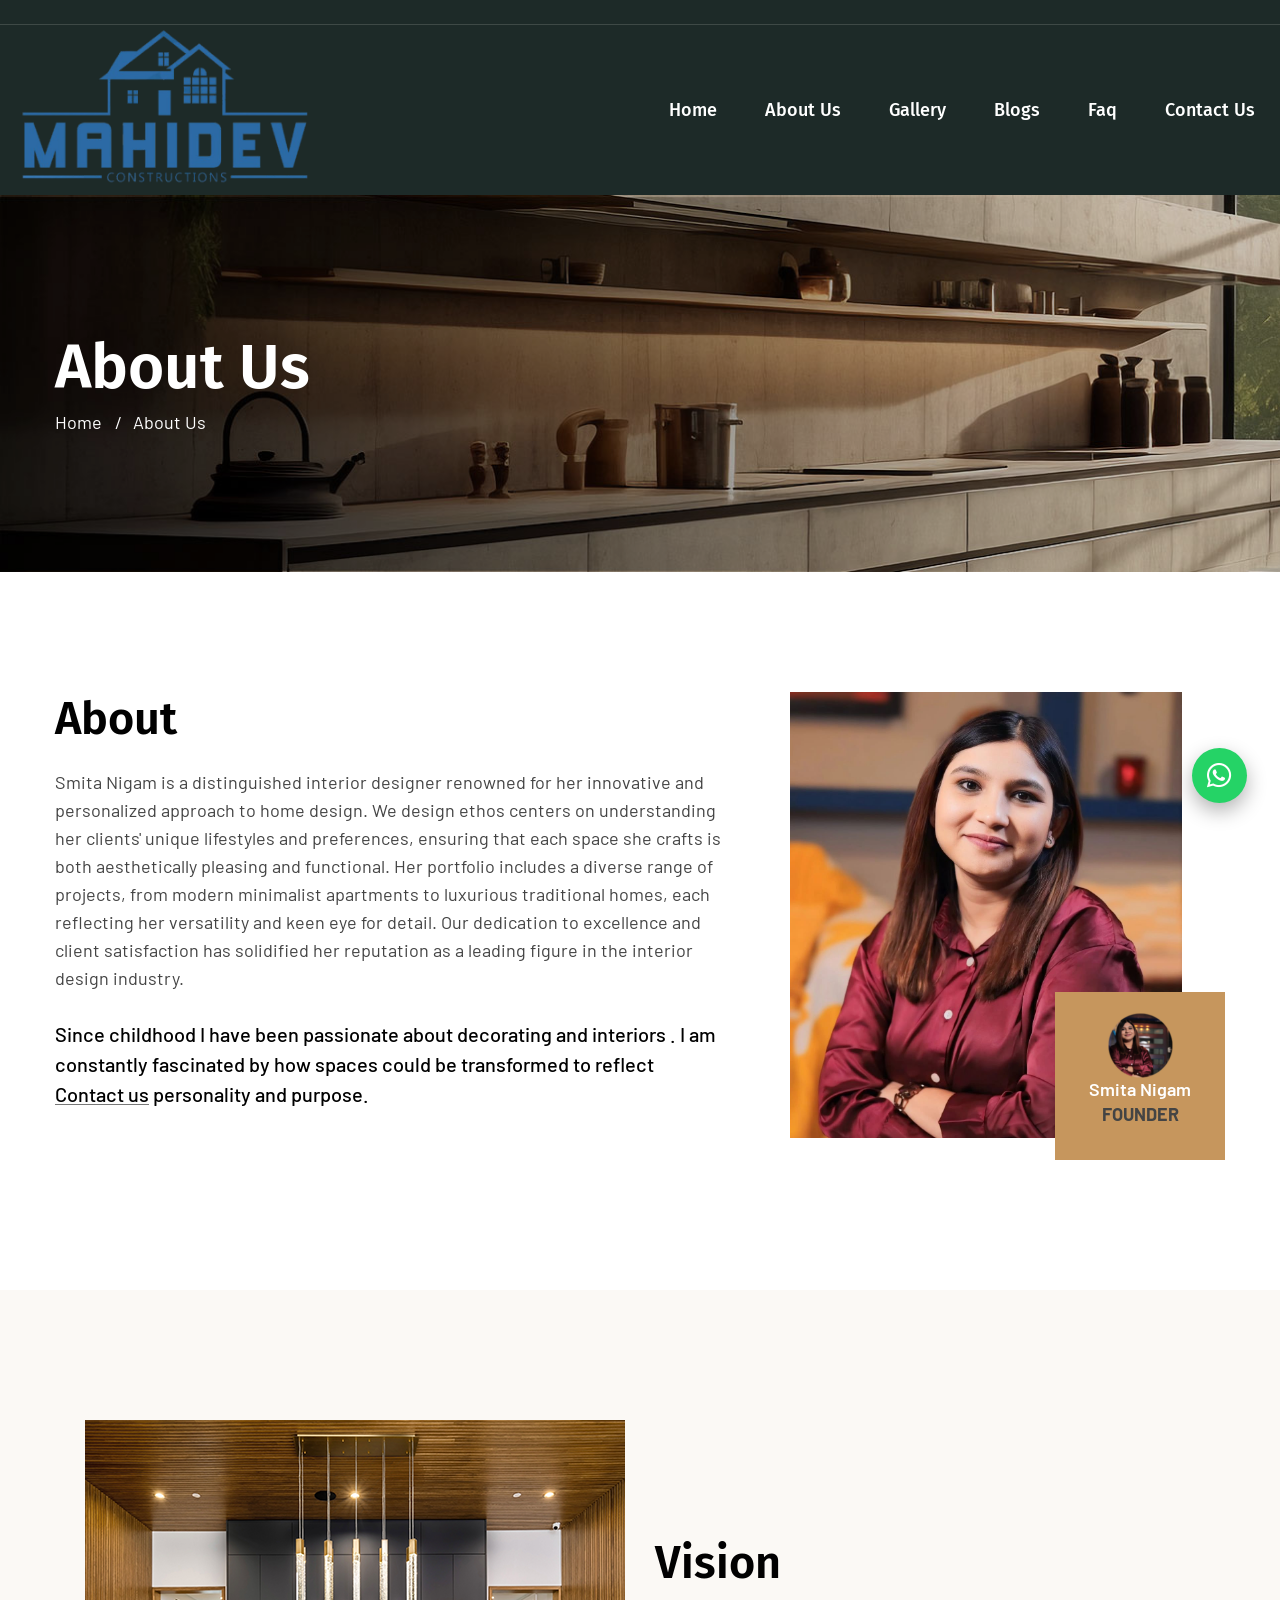
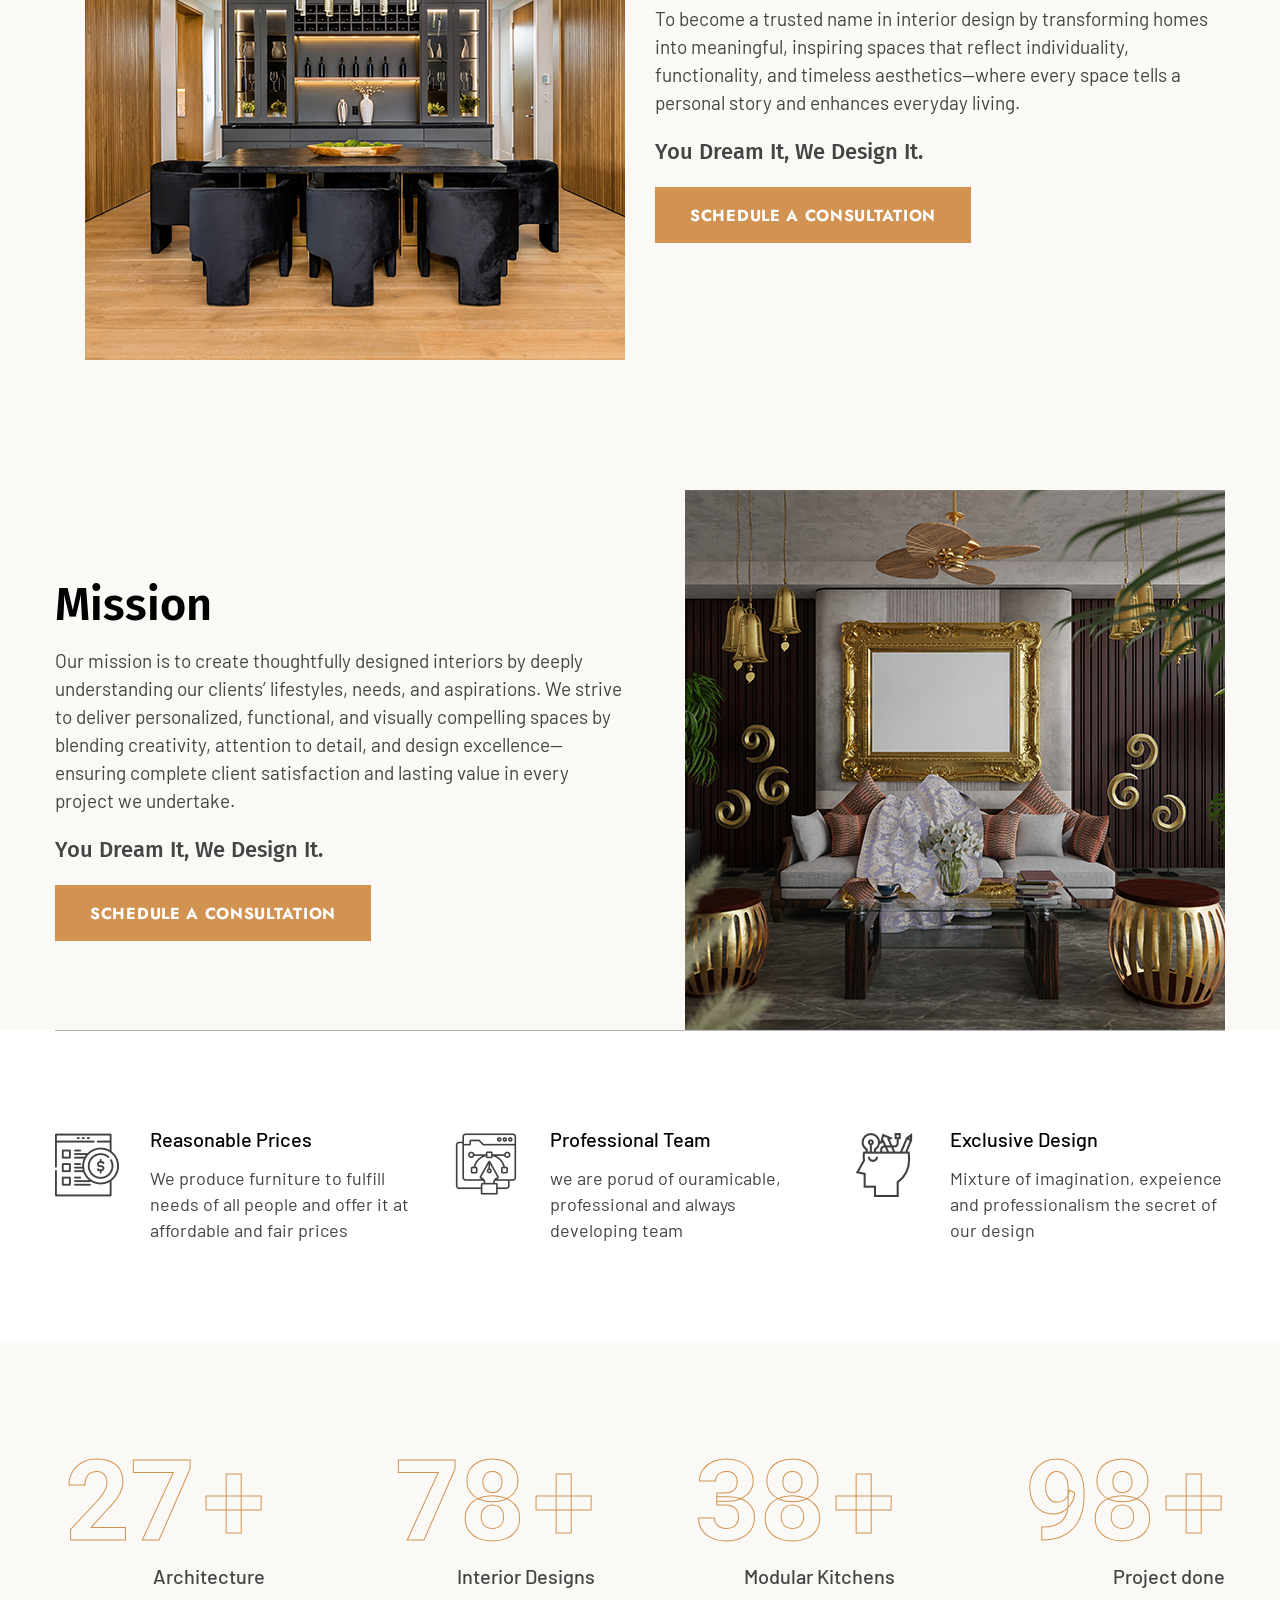
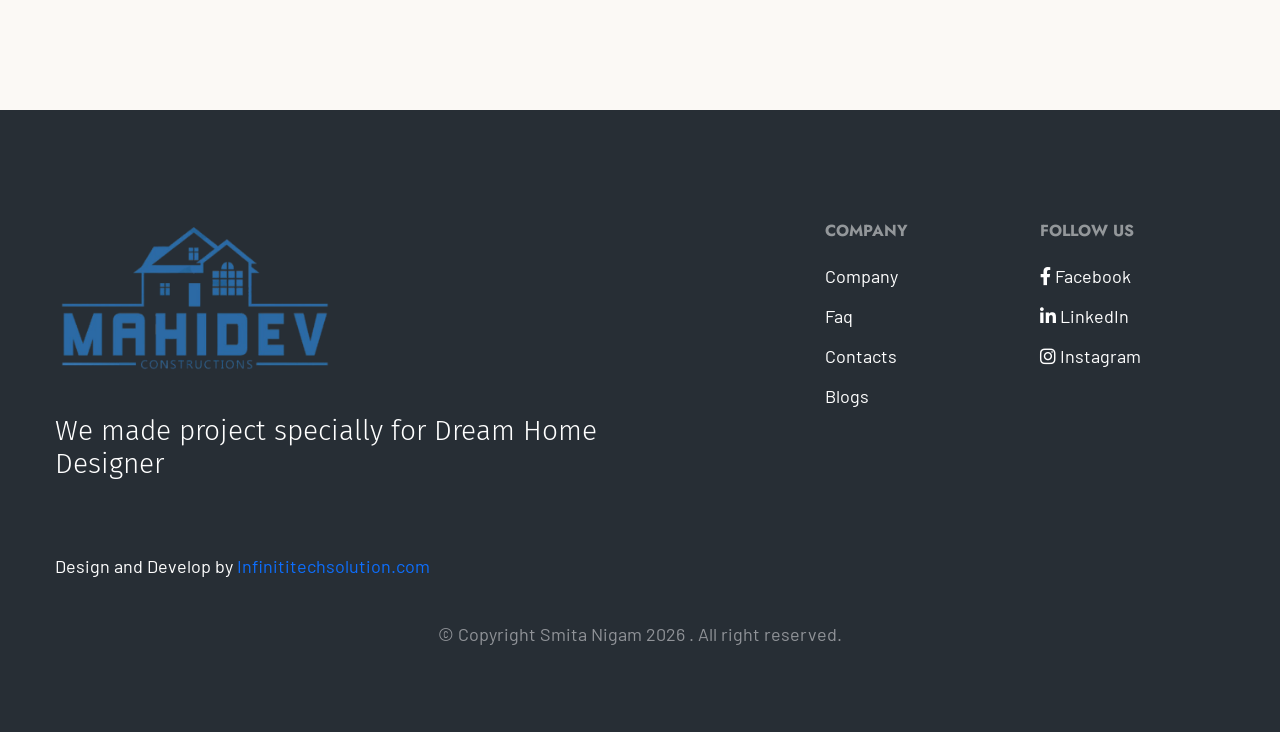
==== about.html @ 516a1d96 "Initial commit" ====
<!DOCTYPE html>
<html lang="en">

<head>
<meta charset="utf-8">
<meta http-equiv="X-UA-Compatible" content="IE=edge">
<meta name="viewport" content="width=device-width, initial-scale=1.0, maximum-scale=1.0, user-scalable=0">

<title>About Smita</title>

<!-- Fav Icon -->
<link rel="icon" href="assets/images/Smita FavIcon.png" type="image/x-icon">

<!-- Google Fonts -->
<link href="https://fonts.googleapis.com/css2?family=Jost:ital,wght@0,100;0,200;0,300;0,400;0,500;0,600;0,700;0,800;0,900;1,100;1,200;1,300;1,400;1,500;1,600;1,700;1,800;1,900&amp;display=swap" rel="stylesheet">
<link href="https://fonts.googleapis.com/css2?family=Fira+Sans:ital,wght@0,100;0,200;0,300;0,400;0,500;0,600;0,700;0,800;0,900;1,100;1,200;1,300;1,400;1,500;1,600;1,700;1,800;1,900&amp;display=swap" rel="stylesheet">
<link href="https://fonts.googleapis.com/css2?family=Barlow:ital,wght@0,100;0,200;0,300;0,400;0,500;0,600;0,700;0,800;0,900;1,100;1,200;1,300;1,400;1,500;1,600;1,700;1,800;1,900&amp;display=swap" rel="stylesheet">
<link href="https://fonts.googleapis.com/css2?family=Roboto:ital,wght@0,100;0,300;0,400;0,500;0,700;0,900;1,100;1,300;1,400;1,500;1,700;1,900&amp;display=swap" rel="stylesheet">
<link href="https://fonts.googleapis.com/css2?family=Cormorant+Garamond:ital,wght@0,300;0,400;0,500;0,600;0,700;1,300;1,400;1,500;1,600;1,700&amp;display=swap" rel="stylesheet">

<!-- Stylesheets -->
<link href="assets/css/font-awesome-all.css" rel="stylesheet">
<link href="assets/css/flaticon.css" rel="stylesheet">
<link href="assets/css/owl.css" rel="stylesheet">
<link href="assets/css/bootstrap.css" rel="stylesheet">
<link href="assets/css/jquery.fancybox.min.css" rel="stylesheet">
<link href="assets/css/animate.css" rel="stylesheet">
<link href="assets/css/nice-select.css" rel="stylesheet">
<link href="assets/css/odometer.css" rel="stylesheet">
<link href="assets/css/elpath.css" rel="stylesheet">
<link href="assets/css/color.css" id="jssDefault" rel="stylesheet">
<link href="assets/css/style.css" rel="stylesheet">
<link href="assets/css/responsive.css" rel="stylesheet">

</head>


<!-- page wrapper -->
<body>

    <div class="boxed_wrapper">



        <!--Search Popup-->
        <div id="search-popup" class="search-popup">
            <div class="popup-inner">
                <div class="upper-box">
                    <figure class="logo-box"><a href="index.html"><img src="assets/images/smita-logo.png" alt=""></a></figure>
                    <div class="close-search"><span class="fas fa-times"></span></div>
                </div>
                <div class="overlay-layer"></div>
                <div class="auto-container">
                    <div class="search-form">
                        <form method="post" action="https://azim.hostlin.com/Kitchnox/index.html">
                            <div class="form-group">
                                <fieldset>
                                    <input type="search" class="form-control" name="search-input" value="" placeholder="Type your keyword and hit" required >
                                    <button type="submit"><img src="assets/images/icons/smita-logo.png" alt=""></button>
                                </fieldset>
                            </div>
                        </form>
                    </div>
                </div>
            </div>
        </div>


  <!-- sidebar cart item -->
        <div class="xs-sidebar-group info-group info-sidebar">
            <div class="xs-overlay xs-bg-black"></div>
            <div class="xs-sidebar-widget">
                <div class="sidebar-widget-container">
                    <div class="widget-heading">
                        <a href="#" class="close-side-widget">X</a>
                    </div>
                    <div class="sidebar-textwidget">
                        <div class="sidebar-info-contents">
                            <div class="content-inner">
                                <div class="logo">
                                    <a href="index.html"><img src="assets/images/vinyasa-logo-new.png" alt="" /></a>
                                </div>
                                <div class="text">
                                    <h3>We Are an Interior Design Studio</h3>
                                    <p>Our experienced team delivers creative interior solutions for both residential and commercial spaces. With years of expertise in the industry, we craft environments that combine functionality, elegance, and timeless design.</p>
                                </div>
                                <div class="info-box">
                                    <h3>Conatct Us</h3>
                                    <ul class="info clearfix">
                                        <li><div class="icon"><img src="assets/images/icons/icon-5.png" alt=""></div>C-12/5 Sector 85 Noida</li>
                                        <li><div class="icon"><img src="assets/images/icons/icon-6.png" alt=""></div><a href="mailto:Vinyasa.studio3@gmail.com">Vinyasa.studio3@gmail.com</a></li>
                                        <li><div class="icon"><img src="assets/images/icons/icon-7.png" alt=""></div><a href="tel:7982278623">(+91) 7982278623</a></li>
                                        <li><div class="icon"><img src="assets/images/icons/icon-8.png" alt=""></div>Working Hrs : 9.30am to 6.30pm</li>
                                    </ul>
                                </div>
                                <div class="subscribe-inner">
                                    <h3>Newsletter Subscription</h3>
                                    <form action="https://azim.hostlin.com/Kitchnox/contact.html" method="post">
                                        <div class="form-group">
                                            <input type="email" name="email" placeholder="Enter Email Address" required="">
                                            <button type="submit" class="theme-btn"><span>subscribe now</span></button>
                                        </div>
                                    </form>
                                </div>
                            </div>
                        </div>
                    </div>
                </div>
            </div>
        </div>
        <!-- END sidebar widget item -->


        <!-- main header -->
       <header class="main-header">
            <div class="header-top">
                <div class="inner-container">
                    <div class="top-inner">
                    </div>
                </div>
            </div>
            <!-- header-lower -->
            <div class="header-lower">
                <div class="inner-container">
                    <div class="outer-box">
                        <figure class="logo-box"><a href="index.html"><img src="assets/images/smita-logo.png" alt=""></a></figure>
                        <div class="menu-area">
                            <!--Mobile Navigation Toggler-->
                            <div class="mobile-nav-toggler">
                                <i class="icon-bar"></i>
                                <i class="icon-bar"></i>
                                <i class="icon-bar"></i>
                            </div>
                            <nav class="main-menu navbar-expand-md navbar-light clearfix">
                                <div class="collapse navbar-collapse show clearfix" id="navbarSupportedContent">
                                    <ul class="navigation clearfix">
                                        <li class="current dropdown"><a href="index.html">Home</a>
                                        </li>  
                                          <li><a href="about.html">About Us</a></li>
                                          <li><a href="gallery.html">Gallery</a></li>
                        
                                        <li class="dropdown"><a href="blog.html">Blogs</a>
                                           
                                        </li>
                                         <li class="dropdown"><a href="faq.html">Faq</a>
                                         
                                        </li>  
                                    
                                        <li><a href="contact.html">Contact Us</a></li> 
                                    </ul>
                                </div>
                            </nav>
                        </div>
                    </div>
                </div>
            </div>

            <!--sticky Header-->
            <div class="sticky-header">
                <div class="inner-container">
                    <div class="outer-box">
                        <figure class="logo-box"><a href="index.html"><img src="assets/images/smita-logo.png" alt=""></a></figure>
                        <div class="menu-area">
                            <nav class="main-menu clearfix">
                            </nav>
                      </div>
                    </div>
                </div>
            </div>
        </header>
        <!-- main-header end -->


    <!-- Mobile Menu  -->
        <div class="mobile-menu">
            <div class="menu-backdrop"></div>
            <div class="close-btn"><i class="fas fa-times"></i></div>
            
            <nav class="menu-box">
                <div class="nav-logo"><a href="index.html"><img src="assets/images/smita-logo.png" alt="" title=""></a></div>
                <div class="menu-outer"><!--Here Menu Will Come Automatically Via Javascript / Same Menu as in Header--></div>
                <div class="contact-info">
                    <h4>Contact Info</h4>
                    <ul>
                        <li>C-12/5 Sector 85 Noida</li>
                        <li><a href="tel:+7982278623">(+91) 7982278623</a></li>
                        <li><a href="Vinyasa.studio3@gmail.com">Vinyasa.studio3@gmail.com</a></li>
                    </ul>
                </div>
                <div class="social-links">
                  
              </div>
            </nav>
        </div>
        <!-- End Mobile Menu -->



        <!-- page-title -->
        <section class="page-title p_relative">
            <div class="bg-layer" style="background-image: url(assets/images/background/page-title.jpg);"></div>
            <div class="auto-container">
                <div class="content-box">
                    <h1>About Us</h1>
                    <ul class="bread-crumb clearfix">
                        <li><a href="index.html">Home</a></li>
                        <li>About Us</li>
                    </ul>
                </div>
            </div>
        </section>
        <!-- page-title end -->


        <!-- about-style-six -->
        <section class="about-style-six pt_120 pb_130">
            <div class="auto-container">
                <div class="row clearfix">
                    <div class="col-lg-7 col-md-12 col-sm-12 content-column">
                        <div class="content_block_three">
                            <div class="content-box">
                                <div class="sec-title mb_40">
                                   
                                    <h2>About</h2>
                                    <p>Smita Nigam is a distinguished interior designer renowned for her innovative and personalized approach to home design. 
                          We design ethos centers on understanding her clients' unique lifestyles and preferences, ensuring that each space she crafts is both aesthetically   pleasing and functional. Her portfolio includes a diverse range of projects, from modern minimalist apartments to luxurious traditional homes, each reflecting her versatility and keen eye for detail. Our dedication to excellence and client satisfaction has solidified her reputation as a leading figure in the interior design industry.</p>
                                    <h4>Since childhood I have been passionate about decorating and interiors . I am constantly fascinated by how spaces could be transformed to reflect <a href="contact.html">Contact us</a> personality and purpose.</h4>
                                </div>
                              <!--   <div class="inner-box">
                                    <div class="row clearfix">
                                        <div class="col-lg-6 col-md-6 col-sm-12 single-column">
                                            <div class="single-item">
                                                <div class="icon-box"><img src="assets/images/icons/icon-54.png" alt=""></div>
                                                <h3>Complete Interior  <br />Solutions</h3>
                                            </div>
                                        </div>
                                        <div class="col-lg-6 col-md-6 col-sm-12 single-column">
                                            <div class="single-item">
                                                <div class="icon-box"><img src="assets/images/icons/icon-55.png" alt=""></div>
                                                <h3>Design & Execution <br /> Excellence</h3>
                                            </div>
                                        </div>
                                    </div>
                                </div> -->
                            </div>
                        </div>
                    </div>
                    <div class="col-lg-5 col-md-12 col-sm-12 image-column">
                        <div class="image-box ml_35">
                            <figure class="image"><img src="assets/images/resource/about-image-smita-website.jpeg" alt=""></figure>
                            <div class="experience-box p_absolute r_0 b_0">
    <img src="assets/images/resource/Smita-Nigam-4-65x65.png" alt="12 Years Experience" class="experience-img">
    <h5>Smita Nigam</h5>
<p><strong>FOUNDER</strong></p>
</div>
                        </div>
                    </div>
                </div>
            </div>
        </section>
        <!-- about-style-six end -->


     <!-- consulting-section -->
        <section class="consulting-section bg-color-1 pt_130">
            <div class="auto-container">
                <div class="row align-items-center">
              <div class="col-lg-6 col-md-12 col-sm-12 image-column">
                        <div class="image-box ml_30">
                            <figure class="image image-hov-two"><img src="assets/images/resource/About us Vision.png" alt=""></figure>
                        </div>
                    </div>

                    <div class="col-lg-6 col-md-12 col-sm-12 content-column">
                        <div class="content-box">
                            <h2> Vision</h2>
                            <p>To become a trusted name in interior design by transforming homes into meaningful, inspiring spaces that reflect individuality, functionality, and timeless aesthetics—where every space tells a personal story and enhances everyday living.</p>
                            <h3>You Dream It, We Design It.</h3>
                            <a href="index-2.html" class="theme-btn">schedule a consultation</a>
                        </div>
                    </div>
                  
                </div>
            </div>
        </section>
        <!-- consulting-section end -->


       <!-- consulting-section -->
        <section class="consulting-section bg-color-1 pt_130">
            <div class="auto-container">
                <div class="row align-items-center">
                    <div class="col-lg-6 col-md-12 col-sm-12 content-column">
                        <div class="content-box">
                            <h2> Mission</h2>
                            <p>Our mission is to create thoughtfully designed interiors by deeply understanding our clients’ lifestyles, needs, and aspirations. We strive to deliver personalized, functional, and visually compelling spaces by blending creativity, attention to detail, and design excellence—ensuring complete client satisfaction and lasting value in every project we undertake.</p>
                            <h3>You Dream It, We Design It.</h3>
                            <a href="index-2.html" class="theme-btn">schedule a consultation</a>
                        </div>
                    </div>
                    <div class="col-lg-6 col-md-12 col-sm-12 image-column">
                        <div class="image-box ml_30">
                            <figure class="image image-hov-two"><img src="assets/images/resource/About us Mission.png" alt=""></figure>
                        </div>
                    </div>
                </div>
            </div>
        </section>
        <!-- consulting-section end -->


        <!-- chooseus-section -->
        <section class="chooseus-section about-page">
            <div class="auto-container">
                <div class="inner-container">
                    <div class="row clearfix">
                        <div class="col-lg-4 col-md-6 col-sm-12 chooseus-block">
                            <div class="chooseus-block-one">
                                <div class="inner-box">
                                    <div class="icon-box"><img src="assets/images/icons/icon-31.png" alt=""></div>
                                    <h4>Reasonable Prices</h4>
                                    <p>We produce furniture to fulfill needs of all people and offer it at affordable and fair prices</p>
                                </div>
                            </div>
                        </div>
                        <div class="col-lg-4 col-md-6 col-sm-12 chooseus-block">
                            <div class="chooseus-block-one">
                                <div class="inner-box">
                                    <div class="icon-box"><img src="assets/images/icons/icon-32.png" alt=""></div>
                                    <h4>Professional Team</h4>
                                    <p>we are porud of ouramicable, professional and always developing team</p>
                                </div>
                            </div>
                        </div>
                        <div class="col-lg-4 col-md-6 col-sm-12 chooseus-block">
                            <div class="chooseus-block-one">
                                <div class="inner-box">
                                    <div class="icon-box"><img src="assets/images/icons/icon-33.png" alt=""></div>
                                    <h4>Exclusive Design</h4>
                                    <p>Mixture of imagination, expeience and professionalism the secret of our design</p>
                                </div>
                            </div>
                        </div>
                    </div>
                </div>
            </div>
        </section>
        <!-- chooseus-section end -->


      


        <!-- funfact-section -->
        <section class="funfact-section pt_120 pb_120 bg-color-1">
            <div class="auto-container">
                <div class="row clearfix">
                    <div class="col-lg-3 col-md-6 col-sm-12 funfact-block">
                        <div class="funfact-block-one mr_60">
                            <div class="inner-box">
                                <div class="count-outer">
                                    <span class="odometer" data-count="27">00</span><span class="symble">+</span>
                                </div>
                                <p>Architecture</p>
                            </div>
                        </div>
                    </div>
                    <div class="col-lg-3 col-md-6 col-sm-12 funfact-block">
                        <div class="funfact-block-one mr_30">
                            <div class="inner-box">
                                <div class="count-outer">
                                    <span class="odometer" data-count="78">00</span><span class="symble">+</span>
                                </div>
                                <p>Interior Designs</p>
                            </div>
                        </div>
                    </div>
                    <div class="col-lg-3 col-md-6 col-sm-12 funfact-block">
                        <div class="funfact-block-one mr_30">
                            <div class="inner-box">
                                <div class="count-outer">
                                    <span class="odometer" data-count="38">00</span><span class="symble">+</span>
                                </div>
                                <p>Modular Kitchens</p>
                            </div>
                        </div>
                    </div>
                    <div class="col-lg-3 col-md-6 col-sm-12 funfact-block">
                        <div class="funfact-block-one">
                            <div class="inner-box">
                                <div class="count-outer">
                                    <span class="odometer" data-count="98">00</span><span class="symble">+</span>
                                </div>
                                <p>Project done</p>
                            </div>
                        </div>
                    </div>
                </div>
            </div>
        </section>
        <!-- funfact-section end -->


        <!-- video-section -->
      <!--   <section class="video-section">
            <div class="bg-layer" style="background-image: url(assets/images/background/video-bg.jpg);"></div>
            <div class="outer-container">
                <div class="row align-items-center">
                    <div class="col-lg-6 col-md-12 col-sm-12 content-column">
                        <div class="content_block_two">
                            <div class="content-box">
                                <h2>Our core values allow us to stay on track and <span>innovate in design.</span></h2>
                                <h3>Feel good experience from design to installation</h3>
                                <p>We’re following all protocols to ensure your safety and vaccination drives are underway to ensure our employees.</p>
                                <a href="index.html" class="theme-btn">checkout videos</a>
                            </div>
                        </div>
                    </div>
                    <div class="col-lg-6 col-md-12 col-sm-12 video-column">
                        <div class="video_block_one">
                            <div class="video-content ml_75 mr_60">
                                <div class="video-box" style="background-image: url(assets/images/resource/video-1.jpg);">
                                    <div class="video-btn">
                                        <a href="https://www.youtube.com/watch?v=nfP5N9Yc72A&amp;t=28s" class="lightbox-image" data-caption=""><img src="assets/images/icons/icon-19.png" alt=""><span class="border-animation"></span><span class="border-animation border-1"></span><span class="border-animation border-2"></span><span class="border-animation border-3"></span></a>
                                    </div>
                                </div>
                            </div>
                        </div>
                    </div>
                </div>
            </div>
        </section> -->
        <!-- video-section end -->



            <!-- main-footer -->
 
        <!-- main-footer -->
        <footer class="main-footer">
            <div class="auto-container">
                <div class="row clearfix">
                    <div class="col-lg-6 col-md-12 col-sm-12 footer-column">
                        <div class="logo-widget footer-widget mt_5">
                            <figure class="footer-logo"><a href="index.html"><img src="assets/images/smita-logo.png" alt=""></a></figure>
                            <h3>We made project specially for  Dream Home Designer</h3>
                            <ul class="info-list">
                                                        <p class="design-devlope">
    Design and Develop by 
    <a href="https://www.infinititechsolution.com/" target="_blank" rel="noopener noreferrer">
        Infinititechsolution.com
    </a>
</p>
                            </ul>
                        </div>
                    </div>
                    <div class="col-lg-6 col-md-12 col-sm-12 footer-column">
                        <div class="footer-widget ml_170">
                            <div class="row clearfix">
                                <div class="col-lg-6 col-md-6 col-sm-12 links-column">
                                    <div class="links-widget">
                                        <div class="widget-title">
                                            <span>company</span>
                                        </div>
                                        <ul class="links-list clearfix">
                                            <li><a href="about.html">Company</a></li>
                                            <li><a href="faq.html">Faq</a></li>
                                            <li><a href="contact.html">Contacts</a></li>
                                            <li><a href="blog.html">Blogs</a></li>
                                        </ul>
                                    </div>
                                </div>
                                <div class="col-lg-6 col-md-6 col-sm-12 links-column">
                                    <div class="links-widget">
                                        <div class="widget-title">
                                            <span>Follow Us</span>
                                        </div>
                                       <ul class="links-list social-with-text">
        <li>
        <a href="https://www.facebook.com/share/1H3iHfRF7N/?mibextid=wwXIfr" target="_blank">
        <i class="fab fa-facebook-f"></i>
         <span>Facebook</span>
         </a>
      </li>
      <li>
    <a href="https://www.linkedin.com/in/smita-nigam-b3a52080 " target="_blank">
      <i class="fab fa-linkedin-in"></i>
      <span>LinkedIn</span>
    </a>
    </li>
     <li>
      <a href="https://www.instagram.com/smitadreamhomedesigner/" target="_blank">
      <i class="fab fa-instagram"></i>
      <span>Instagram</span>
    </a>
  </li>
    </ul>
                                    </div>
                                </div>
                            </div>
 
                        </div>
                    </div>
                </div>
            </div>
             <div class="text-center copyright mt_40"><p>&copy; Copyright  <a href="index.html">Smita Nigam</a> 2026 . All right reserved.</p></div>
        </footer>
        <!-- main-footer end -->


        <!--Scroll to top-->
        <div class="scroll-to-top">
            <svg class="scroll-top-inner" viewBox="-1 -1 102 102">
                <path d="M50,1 a49,49 0 0,1 0,98 a49,49 0 0,1 0,-98" />
            </svg>
        </div>
        
    </div>

    

    <a href="https://wa.me/919953593255" 
   class="whatsapp-float" 
   target="_blank">
   <i class="fab fa-whatsapp"></i>
</a>



    <!-- jequery plugins -->
    <script src="assets/js/jquery.js"></script>
    <script src="assets/js/bootstrap.min.js"></script>
    <script src="assets/js/owl.js"></script>
    <script src="assets/js/wow.js"></script>
    <script src="assets/js/jquery.fancybox.js"></script>
    <script src="assets/js/appear.js"></script>
    <script src="assets/js/isotope.js"></script>
    <script src="assets/js/jquery.nice-select.min.js"></script>
    <script src="assets/js/nav-tool.js"></script>
    <script src="assets/js/scrolltop.min.js"></script>
    <script src="assets/js/odometer.js"></script>

    <!-- main-js -->
    <script src="assets/js/script.js"></script>

</body><!-- End of .page_wrapper -->

</html>
---- assets/css/flaticon.css ----
@font-face {
  font-family: 'icomoon';
  src:  url('../fonts/icomoon9a84.eot?tin97q');
  src:  url('../fonts/icomoon9a84.eot?tin97q#iefix') format('embedded-opentype'),
    url('../fonts/icomoon9a84.ttf?tin97q') format('truetype'),
    url('../fonts/icomoon9a84.woff?tin97q') format('woff'),
    url('../fonts/icomoon9a84.svg?tin97q#icomoon') format('svg');
  font-weight: normal;
  font-style: normal;
  font-display: block;
}

[class^="icon-"], [class*=" icon-"] {
  /* use !important to prevent issues with browser extensions that change fonts */
  font-family: 'icomoon' !important;
  speak: never;
  font-style: normal;
  font-weight: normal;
  font-variant: normal;
  text-transform: none;
  line-height: 1;

  /* Better Font Rendering =========== */
  -webkit-font-smoothing: antialiased;
  -moz-osx-font-smoothing: grayscale;
}

.icon-1:before {
  content: "\e900";
}
.icon-2:before {
  content: "\e901";
}
.icon-3:before {
  content: "\e902";
}
.icon-4:before {
  content: "\e903";
}
.icon-5:before {
  content: "\e904";
}
.icon-6:before {
  content: "\e905";
}
.icon-7:before {
  content: "\e906";
}
.icon-8:before {
  content: "\e907";
}
.icon-9:before {
  content: "\e908";
}
.icon-10:before {
  content: "\e909";
}
.icon-11:before {
  content: "\e90a";
}
.icon-12:before {
  content: "\e90b";
}
.icon-13:before {
  content: "\e90c";
}
.icon-14:before {
  content: "\e90d";
}
.icon-16:before {
  content: "\e90e";
}
.icon-17:before {
  content: "\e90f";
}
.icon-18:before {
  content: "\e910";
}
.icon-19:before {
  content: "\e911";
}
.icon-20:before {
  content: "\e912";
}
.icon-21:before {
  content: "\e913";
}
.icon-22:before {
  content: "\e914";
}
.icon-23:before {
  content: "\e915";
}
.icon-24:before {
  content: "\e916";
}
.icon-25:before {
  content: "\e917";
}
.icon-26:before {
  content: "\e918";
}
.icon-27:before {
  content: "\e919";
}
.icon-28:before {
  content: "\e91a";
}
.icon-29:before {
  content: "\e91b";
}
.icon-30:before {
  content: "\e91c";
}
.icon-31:before {
  content: "\e91d";
}
.icon-32:before {
  content: "\e91e";
}
---- assets/css/nice-select.css ----
.nice-select {
  -webkit-tap-highlight-color: transparent;
  box-sizing: border-box;
  clear: both;
  cursor: pointer;
  display: block;
  float: left;
  font-family: inherit;
  font-weight: normal;
  outline: none;
  position: relative;
  text-align: left !important;
  -webkit-transition: all 0.2s ease-in-out;
  transition: all 0.2s ease-in-out;
  -webkit-user-select: none;
     -moz-user-select: none;
      -ms-user-select: none;
          user-select: none;
  white-space: nowrap;
  width: auto; }
  .nice-select:hover {
    border-color: #dbdbdb; }
  .nice-select:active, .nice-select.open, .nice-select:focus {
    border-color: #999; }
  .nice-select.open .list {
    opacity: 1;
    pointer-events: auto;
    -webkit-transform: scale(1) translateY(0);
        -ms-transform: scale(1) translateY(0);
            transform: scale(1) translateY(0); }
  .nice-select.disabled {
    border-color: #ededed;
    color: #999;
    pointer-events: none; }
    .nice-select.disabled:after {
      border-color: #cccccc; }
  .nice-select.wide {
    width: 100%; }
    .nice-select.wide .list {
      left: 0 !important;
      right: 0 !important; }
  .nice-select.right {
    float: right; }
    .nice-select.right .list {
      left: auto;
      right: 0; }
  .nice-select.small {
    font-size: 12px;
    height: 36px;
    line-height: 34px; }
    .nice-select.small:after {
      height: 4px;
      width: 4px; }
    .nice-select.small .option {
      line-height: 34px;
      min-height: 34px; }
  .nice-select .list {
    background-color: #fff;
    border-radius: 5px;
    box-shadow: 0 0 0 1px rgba(68, 68, 68, 0.11);
    box-sizing: border-box;
    margin-top: 4px;
    opacity: 0;
    overflow: hidden;
    padding: 0;
    pointer-events: none;
    position: absolute;
    top: 100%;
    left: 0;
    -webkit-transform-origin: 50% 0;
        -ms-transform-origin: 50% 0;
            transform-origin: 50% 0;
    -webkit-transform: scale(0.75) translateY(-21px);
        -ms-transform: scale(0.75) translateY(-21px);
            transform: scale(0.75) translateY(-21px);
    -webkit-transition: all 0.2s cubic-bezier(0.5, 0, 0, 1.25), opacity 0.15s ease-out;
    transition: all 0.2s cubic-bezier(0.5, 0, 0, 1.25), opacity 0.15s ease-out;
    z-index: 9; }
    .nice-select .list:hover .option:not(:hover) {
      background-color: transparent !important; }
  .nice-select .option {
    cursor: pointer;
    font-weight: 400;
    line-height: 40px;
    list-style: none;
    min-height: 40px;
    outline: none;
    padding-left: 18px;
    padding-right: 29px;
    text-align: left;
    -webkit-transition: all 0.2s;
    transition: all 0.2s; }
    .nice-select .option:hover, .nice-select .option.focus, .nice-select .option.selected.focus {
      background-color: #f6f6f6; }
    .nice-select .option.selected {
      font-weight: bold; }
    .nice-select .option.disabled {
      background-color: transparent;
      color: #999;
      cursor: default; }

.no-csspointerevents .nice-select .list {
  display: none; }

.no-csspointerevents .nice-select.open .list {
  display: block; }
---- assets/css/odometer.css ----
.odometer.odometer-auto-theme,.odometer.odometer-theme-default{display:inline-block;vertical-align:middle;position:relative}.odometer.odometer-auto-theme .odometer-digit,.odometer.odometer-theme-default .odometer-digit{vertical-align:middle;position:relative}.odometer.odometer-auto-theme .odometer-digit .odometer-digit-spacer,.odometer.odometer-theme-default .odometer-digit .odometer-digit-spacer{display:inline-block;vertical-align:middle;visibility:hidden}.odometer.odometer-auto-theme .odometer-digit .odometer-digit-inner,.odometer.odometer-theme-default .odometer-digit .odometer-digit-inner{text-align:left;display:block;position:absolute;top:0;left:0;right:0;bottom:0;overflow:hidden}.odometer.odometer-auto-theme .odometer-digit .odometer-ribbon,.odometer.odometer-theme-default .odometer-digit .odometer-ribbon{display:block}.odometer.odometer-auto-theme .odometer-digit .odometer-ribbon-inner,.odometer.odometer-theme-default .odometer-digit .odometer-ribbon-inner{display:block;-webkit-backface-visibility:hidden}.odometer.odometer-auto-theme .odometer-digit .odometer-value,.odometer.odometer-theme-default .odometer-digit .odometer-value{display:block;-webkit-transform:translateZ(0)}.odometer.odometer-auto-theme .odometer-digit .odometer-value.odometer-last-value,.odometer.odometer-theme-default .odometer-digit .odometer-value.odometer-last-value{position:absolute}.odometer.odometer-auto-theme.odometer-animating-up .odometer-ribbon-inner,.odometer.odometer-theme-default.odometer-animating-up .odometer-ribbon-inner{-webkit-transition:-webkit-transform 2s;-moz-transition:-moz-transform 2s;-ms-transition:-ms-transform 2s;-o-transition:-o-transform 2s;transition:transform 2s}.odometer.odometer-auto-theme.odometer-animating-up.odometer-animating .odometer-ribbon-inner,.odometer.odometer-theme-default.odometer-animating-up.odometer-animating .odometer-ribbon-inner{-webkit-transform:translateY(-100%);-moz-transform:translateY(-100%);-ms-transform:translateY(-100%);-o-transform:translateY(-100%);transform:translateY(-100%)}.odometer.odometer-auto-theme.odometer-animating-down .odometer-ribbon-inner,.odometer.odometer-theme-default.odometer-animating-down .odometer-ribbon-inner{-webkit-transform:translateY(-100%);-moz-transform:translateY(-100%);-ms-transform:translateY(-100%);-o-transform:translateY(-100%);transform:translateY(-100%)}.odometer.odometer-auto-theme.odometer-animating-down.odometer-animating .odometer-ribbon-inner,.odometer.odometer-theme-default.odometer-animating-down.odometer-animating .odometer-ribbon-inner{-webkit-transition:-webkit-transform 2s;-moz-transition:-moz-transform 2s;-ms-transition:-ms-transform 2s;-o-transition:-o-transform 2s;transition:transform 2s;-webkit-transform:translateY(0);-moz-transform:translateY(0);-ms-transform:translateY(0);-o-transform:translateY(0);transform:translateY(0)}.odometer.odometer-auto-theme,.odometer.odometer-theme-default{}.odometer.odometer-auto-theme .odometer-value,.odometer.odometer-theme-default .odometer-value{text-align:center}
---- assets/css/elpath.css ----
/* Elementpath css */

/* 
el_01 
color
*/
.color_blue {
    color: #7f27d8;
}
.color_purple {
    color: #6f42c1;
}
.color_pink {
    color: #d63384;
}
.color_red {
    color: #dc3545;
}
.color_orange {
    color: #fd7e14;
}
.color_yellow {
    color: #ffc107;
}
.color_green {
    color: #198754;
}
.color_gray {
    color: #6c757d;
}
.color_gray_dark {
    color: #343a40;
}
.color_light {
    color: #f8f9fa;
}
.color_dark {
    color: #212529;
}
.color_black{
    color: #000000;
}

/* 
el_02 
background
*/
.bg_blue {
    background-color: #7f27d8;
}
.bg_purple {
    background-color: #6f42c1;
}
.bg_pink {
    background-color: #d63384;
}
.bg_red {
    background-color: #dc3545;
}
.bg_orange {
    background-color: #fd7e14;
}
.bg_yellow {
    background-color: #ffc107;
}
.bg_green {
    background-color: #198754;;
}
.bg_gray {
    background-color: #6c757d;
}
.bg_gray-dark {
    background-color: #343a40;
}
.bg_light {
    background-color: #f8f9fa;
}
.bg_dark {
    background-color: #212529;
}
.bg_cover {
    background-size: cover;
}
.bg_contain {
    background-size: contain;
}
.bg_fixed {
    background-attachment: fixed;
}
.bg_top {
    background-position: top;
}
.bg_right {
    background-position: right;
}
.bg_bottom {
    background-position: bottom;
}
.bg_left {
    background-position: left;
}
.bg_center {
    background-position: center;
}
/* 
el_03 
display
*/
.d_block {
    display: block;
}
.d_iblock {
    display: inline-block;
}
.d_flex {
    display: flex;
}
.d_table {
    display: table;
}
.d_tcell {
    display: table-cell;
}
.d_none {
    display: none;
}
/* 
el_04 
position
*/
.p_relative {
    position: relative;
}
.p_absolute {
    position: absolute;
}
.p_fixed {
    position: fixed;
}
/* 
el_05 
Border
*/
.border {
    border: 1px solid #ddd;
}
.border_top {
    border-top: 1px solid #d5d4d3;
}
.border_right {
    border-right: 1px solid #ddd;
}
.border_bottom {
    border-bottom: 1px solid #ddd;
}
.border_left {
    border-left: 1px solid #ddd;
}
/* 
el_06 
Transition
*/
.tran_3 {
    transition: .3s;
}
.tran_4 {
    transition: .4s;
}
.tran_5 {
    transition: .5s;
}
/* 
el_07 
Font size
*/
.fs_0 {
    font-size: 0;
}
.fs_1 {
    font-size: 1px;
}
.fs_2 {
    font-size: 2px;
}
.fs_3 {
    font-size: 3px;
}
.fs_4 {
    font-size: 4px;
}
.fs_5 {
    font-size: 5px;
}
.fs_6 {
    font-size: 6px;
}
.fs_7 {
    font-size: 7px;
}
.fs_8 {
    font-size: 8px;
}
.fs_9 {
    font-size: 9px;
}
.fs_10 {
    font-size: 10px;
}
.fs_11 {
    font-size: 11px;
}
.fs_12 {
    font-size: 12px;
}
.fs_13 {
    font-size: 13px;
}
.fs_14 {
    font-size: 14px;
}
.fs_15 {
    font-size: 15px;
}
.fs_16 {
    font-size: 16px;
}
.fs_17 {
    font-size: 17px;
}
.fs_18 {
    font-size: 18px;
}
.fs_19 {
    font-size: 19px;
}
.fs_20 {
    font-size: 20px;
}
.fs_25 {
    font-size: 25px;
}
.fs_30 {
    font-size: 30px;
}
.fs_35 {
    font-size: 35px;
}
.fs_40 {
    font-size: 40px;
}
.fs_45 {
    font-size: 45px;
}
.fs_50 {
    font-size: 50px;
}
.fs_55 {
    font-size: 55px;
}
.fs_60 {
    font-size: 60px;
}
.fs_65 {
    font-size: 65px;
}
.fs_70 {
    font-size: 70px;
}
.fs_75 {
    font-size: 75px;
}
.fs_80 {
    font-size: 80px;
}
.fs_85 {
    font-size: 85px;
}
.fs_90 {
    font-size: 90px;
}
.fs_95 {
    font-size: 95px;
}
.fs_100 {
    font-size: 100px;
}
.fs_110 {
    font-size: 110px;
}
.fs_120 {
    font-size: 120px;
}
.fs_130 {
    font-size: 130px;
}
.fs_140 {
    font-size: 140px;
}
.fs_150 {
    font-size: 150px;
}
.fs_160 {
    font-size: 160px;
}
.fs_170 {
    font-size: 170px;
}
.fs_180 {
    font-size: 180px;
}
.fs_190 {
    font-size: 190px;
}
.fs_200 {
    font-size: 200px;
}
/* 
el_08 
Font wieght
*/
.fw_light {
    font-weight: 300;
}
.fw_normal {
    font-weight: 400;
}
.fw_medium {
    font-weight: 500;
}
.fw_sbold {
    font-weight: 600;
}
.fw_bold {
    font-weight: 700;
}
.fw_exbold {
    font-weight: 800;
}
/* 
el_09 
Float
*/
.float_left {
    float: left;
}
.float_right {
    float: right;
}
/* 
el_10 
Width
*/
.w_0 {
    width: 0;
}
.w_1 {
    width: 1px;
}
.w_2 {
    width: 2px;
}
.w_3 {
    width: 3px;
}
.w_4 {
    width: 4px;
}
.w_5 {
    width: 5px;
}
.w_6 {
    width: 6px;
}
.w_7 {
    width: 7px;
}
.w_8 {
    width: 8px;
}
.w_9 {
    width: 9px;
}
.w_10 {
    width: 10px;
}
.w_11 {
    width: 11px;
}
.w_12 {
    width: 12px;
}
.w_13 {
    width: 13px;
}
.w_14 {
    width: 14px;
}
.w_15 {
    width: 15px;
}
.w_16 {
    width: 16px;
}
.w_17 {
    width: 17px;
}
.w_18 {
    width: 18px;
}
.w_19 {
    width: 19px;
}
.w_20 {
    width: 20px;
}
.w_25 {
    width: 25px;
}
.w_30 {
    width: 30px;
}
.w_35 {
    width: 35px;
}
.w_40 {
    width: 40px;
}
.w_45 {
    width: 45px;
}
.w_50 {
    width: 50px;
}
.w_55 {
    width: 55px;
}
.w_60 {
    width: 60px;
}
.w_65 {
    width: 65px;
}
.w_70 {
    width: 70px;
}
.w_75 {
    width: 75px;
}
.w_80 {
    width: 80px;
}
.w_85 {
    width: 85px;
}
.w_90 {
    width: 90px;
}
.w_95 {
    width: 95px;
}
.w_100 {
    width: 100px;
}
.w_110 {
    width: 110px;
}
.w_120 {
    width: 120px;
}
.w_130 {
    width: 130px;
}
.w_140 {
    width: 140px;
}
.w_150 {
    width: 150px;
}
.w_160 {
    width: 160px;
}
.w_170 {
    width: 170px;
}
.w_180 {
    width: 180px;
}
.w_190 {
    width: 190px;
}
.w_200 {
    width: 200px;
}
.mw_0 {
    max-width: 0;
}
.mw_1 {
    max-width: 1px;
}
.mw_2 {
    max-width: 2px;
}
.mw_3 {
    max-width: 3px;
}
.mw_4 {
    max-width: 4px;
}
.mw_5 {
    max-width: 5px;
}
.mw_6 {
    max-width: 6px;
}
.mw_7 {
    max-width: 7px;
}
.mw_8 {
    max-width: 8px;
}
.mw_9 {
    max-width: 9px;
}
.mw_10 {
    max-width: 10px;
}
.mw_11 {
    max-width: 11px;
}
.mw_12 {
    max-width: 12px;
}
.mw_13 {
    max-width: 13px;
}
.mw_14 {
    max-width: 14px;
}
.mw_15 {
    max-width: 15px;
}
.mw_16 {
    max-width: 16px;
}
.mw_17 {
    max-width: 17px;
}
.mw_18 {
    max-width: 18px;
}
.mw_19 {
    max-width: 19px;
}
.mw_20 {
    max-width: 20px;
}
.mw_25 {
    max-width: 25px;
}
.mw_30 {
    max-width: 30px;
}
.mw_35 {
    max-width: 35px;
}
.mw_40 {
    max-width: 40px;
}
.mw_45 {
    max-width: 45px;
}
.mw_50 {
    max-width: 50px;
}
.mw_55 {
    max-width: 55px;
}
.mw_60 {
    max-width: 60px;
}
.mw_65 {
    max-width: 65px;
}
.mw_70 {
    max-width: 70px;
}
.mw_75 {
    max-width: 75px;
}
.mw_80 {
    max-width: 80px;
}
.mw_85 {
    max-width: 85px;
}
.mw_90 {
    max-width: 90px;
}
.mw_95 {
    max-width: 95px;
}
.mw_100 {
    max-width: 100px;
}
.mw_110 {
    max-width: 110px;
}
.mw_120 {
    max-width: 120px;
}
.mw_130 {
    max-width: 130px;
}
.mw_140 {
    max-width: 140px;
}
.mw_150 {
    max-width: 150px;
}
.mw_160 {
    max-width: 160px;
}
.mw_170 {
    max-width: 170px;
}
.mw_180 {
    max-width: 180px;
}
.mw_190 {
    max-width: 190px;
}
.mw_200 {
    max-width: 200px;
}
/* 
el_11
height
*/
.h_0 {
    height: 0;
}
.h_1 {
    height: 1px;
}
.h_2 {
    height: 2px;
}
.h_3 {
    height: 3px;
}
.h_4 {
    height: 4px;
}
.h_5 {
    height: 5px;
}
.h_6 {
    height: 6px;
}
.h_7 {
    height: 7px;
}
.h_8 {
    height: 8px;
}
.h_9 {
    height: 9px;
}
.h_10 {
    height: 10px;
}
.h_11 {
    height: 11px;
}
.h_12 {
    height: 12px;
}
.h_13 {
    height: 13px;
}
.h_14 {
    height: 14px;
}
.h_15 {
    height: 15px;
}
.h_16 {
    height: 16px;
}
.h_17 {
    height: 17px;
}
.h_18 {
    height: 18px;
}
.h_19 {
    height: 19px;
}
.h_20 {
    height: 20px;
}
.h_25 {
    height: 25px;
}
.h_30 {
    height: 30px;
}
.h_35 {
    height: 35px;
}
.h_40 {
    height: 40px;
}
.h_45 {
    height: 45px;
}
.h_50 {
    height: 50px;
}
.h_55 {
    height: 55px;
}
.h_60 {
    height: 60px;
}
.h_65 {
    height: 65px;
}
.h_70 {
    height: 70px;
}
.h_75 {
    height: 75px;
}
.h_80 {
    height: 80px;
}
.h_85 {
    height: 85px;
}
.h_90 {
    height: 90px;
}
.h_95 {
    height: 95px;
}
.h_100 {
    height: 100px;
}
.h_110 {
    height: 110px;
}
.h_120 {
    height: 120px;
}
.h_130 {
    height: 130px;
}
.h_140 {
    height: 140px;
}
.h_150 {
    height: 150px;
}
.h_160 {
    height: 160px;
}
.h_170 {
    height: 170px;
}
.h_180 {
    height: 180px;
}
.h_190 {
    height: 190px;
}
.h_200 {
    height: 200px;
}
.mh_0 {
    max-height: 0;
}
.mh_1 {
    max-height: 1px;
}
.mh_2 {
    max-height: 2px;
}
.mh_3 {
    max-height: 3px;
}
.mh_4 {
    max-height: 4px;
}
.mh_5 {
    max-height: 5px;
}
.mh_6 {
    max-height: 6px;
}
.mh_7 {
    max-height: 7px;
}
.mh_8 {
    max-height: 8px;
}
.mh_9 {
    max-height: 9px;
}
.mh_10 {
    max-height: 10px;
}
.mh_11 {
    max-height: 11px;
}
.mh_12 {
    max-height: 12px;
}
.mh_13 {
    max-height: 13px;
}
.mh_14 {
    max-height: 14px;
}
.mh_15 {
    max-height: 15px;
}
.mh_16 {
    max-height: 16px;
}
.mh_17 {
    max-height: 17px;
}
.mh_18 {
    max-height: 18px;
}
.mh_19 {
    max-height: 19px;
}
.mh_20 {
    max-height: 20px;
}
.mh_25 {
    max-height: 25px;
}
.mh_30 {
    max-height: 30px;
}
.mh_35 {
    max-height: 35px;
}
.mh_40 {
    max-height: 40px;
}
.mh_45 {
    max-height: 45px;
}
.mh_50 {
    max-height: 50px;
}
.mh_55 {
    max-height: 55px;
}
.mh_60 {
    max-height: 60px;
}
.mh_65 {
    max-height: 65px;
}
.mh_70 {
    max-height: 70px;
}
.mh_75 {
    max-height: 75px;
}
.mh_80 {
    max-height: 80px;
}
.mh_85 {
    max-height: 85px;
}
.mh_90 {
    max-height: 90px;
}
.mh_95 {
    max-height: 95px;
}
.mh_100 {
    max-height: 100px;
}
.mh_110 {
    max-height: 110px;
}
.mh_120 {
    max-height: 120px;
}
.mh_130 {
    max-height: 130px;
}
.mh_140 {
    max-height: 140px;
}
.mh_150 {
    max-height: 150px;
}
.mh_160 {
    max-height: 160px;
}
.mh_170 {
    max-height: 170px;
}
.mh_180 {
    max-height: 180px;
}
.mh_190 {
    max-height: 190px;
}
.mh_200 {
    max-height: 200px;
}
/* 
el_12
Line height
*/
.lh_0 {
    line-height: 0;
}
.lh_1 {
    line-height: 1px;
}
.lh_2 {
    line-height: 2px;
}
.lh_3 {
    line-height: 3px;
}
.lh_4 {
    line-height: 4px;
}
.lh_5 {
    line-height: 5px;
}
.lh_6 {
    line-height: 6px;
}
.lh_7 {
    line-height: 7px;
}
.lh_8 {
    line-height: 8px;
}
.lh_9 {
    line-height: 9px;
}
.lh_10 {
    line-height: 10px;
}
.lh_11 {
    line-height: 11px;
}
.lh_12 {
    line-height: 12px;
}
.lh_13 {
    line-height: 13px;
}
.lh_14 {
    line-height: 14px;
}
.lh_15 {
    line-height: 15px;
}
.lh_16 {
    line-height: 16px;
}
.lh_17 {
    line-height: 17px;
}
.lh_18 {
    line-height: 18px;
}
.lh_19 {
    line-height: 19px;
}
.lh_20 {
    line-height: 20px;
}
.lh_25 {
    line-height: 25px;
}
.lh_30 {
    line-height: 30px;
}
.lh_35 {
    line-height: 35px;
}
.lh_40 {
    line-height: 40px;
}
.lh_45 {
    line-height: 45px;
}
.lh_50 {
    line-height: 50px;
}
.lh_55 {
    line-height: 55px;
}
.lh_60 {
    line-height: 60px;
}
.lh_65 {
    line-height: 65px;
}
.lh_70 {
    line-height: 70px;
}
.lh_75 {
    line-height: 75px;
}
.lh_80 {
    line-height: 80px;
}
.lh_85 {
    line-height: 85px;
}
.lh_90 {
    line-height: 90px;
}
.lh_95 {
    line-height: 95px;
}
.lh_100 {
    line-height: 100px;
}
.lh_110 {
    line-height: 110px;
}
.lh_120 {
    line-height: 120px;
}
.lh_130 {
    line-height: 130px;
}
.lh_140 {
    line-height: 140px;
}
.lh_150 {
    line-height: 150px;
}
.lh_160 {
    line-height: 160px;
}
.lh_170 {
    line-height: 170px;
}
.lh_180 {
    line-height: 180px;
}
.lh_190 {
    line-height: 190px;
}
.lh_200 {
    line-height: 200px;
}
/* 
el_13
Margin
*/
.m_0 {
    margin: 0;
}
.m_1 {
    margin: 1px;
}
.m_2 {
    margin: 2px;
}
.m_3 {
    margin: 3px;
}
.m_4 {
    margin: 4px;
}
.m_5 {
    margin: 5px;
}
.m_6 {
    margin: 6px;
}
.m_7 {
    margin: 7px;
}
.m_8 {
    margin: 8px;
}
.m_9 {
    margin: 9px;
}
.m_10 {
    margin: 10px;
}
.m_11 {
    margin: 11px;
}
.m_12 {
    margin: 12px;
}
.m_13 {
    margin: 13px;
}
.m_14 {
    margin: 14px;
}
.m_15 {
    margin: 15px;
}
.m_16 {
    margin: 16px;
}
.m_17 {
    margin: 17px;
}
.m_18 {
    margin: 18px;
}
.m_19 {
    margin: 19px;
}
.m_20 {
    margin: 20px;
}
.m_25 {
    margin: 25px;
}
.m_30 {
    margin: 30px;
}
.m_35 {
    margin: 35px;
}
.m_40 {
    margin: 40px;
}
.m_45 {
    margin: 45px;
}
.m_50 {
    margin: 50px;
}
.m_55 {
    margin: 55px;
}
.m_60 {
    margin: 60px;
}
.m_65 {
    margin: 65px;
}
.m_70 {
    margin: 70px;
}
.m_75 {
    margin: 75px;
}
.m_80 {
    margin: 80px;
}
.m_85 {
    margin: 85px;
}
.m_90 {
    margin: 90px;
}
.m_95 {
    margin: 95px;
}
.m_100 {
    margin: 100px;
}
.m_110 {
    margin: 110px;
}
.m_120 {
    margin: 120px;
}
.m_130 {
    margin: 130px;
}
.m_140 {
    margin: 140px;
}
.m_150 {
    margin: 150px;
}
.m_160 {
    margin: 160px;
}
.m_170 {
    margin: 170px;
}
.m_180 {
    margin: 180px;
}
.m_190 {
    margin: 190px;
}
.m_200 {
    margin: 200px;
}
.mx_0 {
    margin-left: 0;
    margin-right: 0;
}
.mx_1 {
    margin-left: 1px;
    margin-right: 1px;
}
.mx_2 {
    margin-left: 2px;
    margin-right: 2px;
}
.mx_3 {
    margin-left: 3px;
    margin-right: 3px;
}
.mx_4 {
    margin-left: 4px;
    margin-right: 4px;
}
.mx_5 {
    margin-left: 5px;
    margin-right: 5px;
}
.mx_6 {
    margin-left: 6px;
    margin-right: 6px;
}
.mx_7 {
    margin-left: 7px;
    margin-right: 7px;
}
.mx_8 {
    margin-left: 8px;
    margin-right: 8px;
}
.mx_9 {
    margin-left: 9px;
    margin-right: 9px;
}
.mx_10 {
    margin-left: 10px;
    margin-right: 10px;
}
.mx_11 {
    margin-left: 11px;
    margin-right: 11px;
}
.mx_12 {
    margin-left: 12px;
    margin-right: 12px;
}
.mx_13 {
    margin-left: 13px;
    margin-right: 13px;
}
.mx_14 {
    margin-left: 14px;
    margin-right: 14px;
}
.mx_15 {
    margin-left: 15px;
    margin-right: 15px;
}
.mx_16 {
    margin-left: 16px;
    margin-right: 16px;
}
.mx_17 {
    margin-left: 17px;
    margin-right: 17px;
}
.mx_18 {
    margin-left: 18px;
    margin-right: 18px;
}
.mx_19 {
    margin-left: 19px;
    margin-right: 19px;
}
.mx_20 {
    margin-left: 20px;
    margin-right: 20px;
}
.mx_25 {
    margin-left: 25px;
    margin-right: 25px;
}
.mx_30 {
    margin-left: 30px;
    margin-right: 30px;
}
.mx_35 {
    margin-left: 35px;
    margin-right: 35px;
}
.mx_40 {
    margin-left: 40px;
    margin-right: 40px;
}
.mx_45 {
    margin-left: 45px;
    margin-right: 45px;
}
.mx_50 {
    margin-left: 50px;
    margin-right: 50px;
}
.mx_55 {
    margin-left: 55px;
    margin-right: 55px;
}
.mx_60 {
    margin-left: 60px;
    margin-right: 60px;
}
.mx_65 {
    margin-left: 65px;
    margin-right: 65px;
}
.mx_70 {
    margin-left: 70px;
    margin-right: 70px;
}
.mx_75 {
    margin-left: 75px;
    margin-right: 75px;
}
.mx_80 {
    margin-left: 80px;
    margin-right: 80px;
}
.mx_85 {
    margin-left: 85px;
    margin-right: 85px;
}
.mx_90 {
    margin-left: 90px;
    margin-right: 90px;
}
.mx_95 {
    margin-left: 95px;
    margin-right: 95px;
}
.mx_100 {
    margin-left: 100px;
    margin-right: 100px;
}
.mx_110 {
    margin-left: 110px;
    margin-right: 110px;
}
.mx_120 {
    margin-left: 120px;
    margin-right: 120px;
}
.mx_130 {
    margin-left: 130px;
    margin-right: 130px;
}
.mx_140 {
    margin-left: 140px;
    margin-right: 140px;
}
.mx_150 {
    margin-left: 150px;
    margin-right: 150px;
}
.mx_160 {
    margin-left: 160px;
    margin-right: 160px;
}
.mx_170 {
    margin-left: 170px;
    margin-right: 170px;
}
.mx_180 {
    margin-left: 180px;
    margin-right: 180px;
}
.mx_190 {
    margin-left: 190px;
    margin-right: 190px;
}
.mx_200 {
    margin-left: 200px;
    margin-right: 200px;
}
.my_0 {
    margin-top: 0;
    margin-bottom: 0;
}
.my_1 {
    margin-top: 1px;
    margin-bottom: 1px;
}
.my_2 {
    margin-top: 2px;
    margin-bottom: 2px;
}
.my_3 {
    margin-top: 3px;
    margin-bottom: 3px;
}
.my_4 {
    margin-top: 4px;
    margin-bottom: 4px;
}
.my_5 {
    margin-top: 5px;
    margin-bottom: 5px;
}
.my_6 {
    margin-top: 6px;
    margin-bottom: 6px;
}
.my_7 {
    margin-top: 7px;
    margin-bottom: 7px;
}
.my_8 {
    margin-top: 8px;
    margin-bottom: 8px;
}
.my_9 {
    margin-top: 9px;
    margin-bottom: 9px;
}
.my_10 {
    margin-top: 10px;
    margin-bottom: 10px;
}
.my_11 {
    margin-top: 11px;
    margin-bottom: 11px;
}
.my_12 {
    margin-top: 12px;
    margin-bottom: 12px;
}
.my_13 {
    margin-top: 13px;
    margin-bottom: 13px;
}
.my_14 {
    margin-top: 14px;
    margin-bottom: 14px;
}
.my_15 {
    margin-top: 15px;
    margin-bottom: 15px;
}
.my_16 {
    margin-top: 16px;
    margin-bottom: 16px;
}
.my_17 {
    margin-top: 17px;
    margin-bottom: 17px;
}
.my_18 {
    margin-top: 18px;
    margin-bottom: 18px;
}
.my_19 {
    margin-top: 19px;
    margin-bottom: 19px;
}
.my_20 {
    margin-top: 20px;
    margin-bottom: 20px;
}
.my_25 {
    margin-top: 25px;
    margin-bottom: 25px;
}
.my_30 {
    margin-top: 30px;
    margin-bottom: 30px;
}
.my_35 {
    margin-top: 35px;
    margin-bottom: 35px;
}
.my_40 {
    margin-top: 40px;
    margin-bottom: 40px;
}
.my_45 {
    margin-top: 45px;
    margin-bottom: 45px;
}
.my_50 {
    margin-top: 50px;
    margin-bottom: 50px;
}
.my_55 {
    margin-top: 55px;
    margin-bottom: 55px;
}
.my_60 {
    margin-top: 60px;
    margin-bottom: 60px;
}
.my_65 {
    margin-top: 65px;
    margin-bottom: 65px;
}
.my_70 {
    margin-top: 70px;
    margin-bottom: 70px;
}
.my_75 {
    margin-top: 75px;
    margin-bottom: 75px;
}
.my_80 {
    margin-top: 80px;
    margin-bottom: 80px;
}
.my_85 {
    margin-top: 85px;
    margin-bottom: 85px;
}
.my_90 {
    margin-top: 90px;
    margin-bottom: 90px;
}
.my_95 {
    margin-top: 95px;
    margin-bottom: 95px;
}
.my_100 {
    margin-top: 100px;
    margin-bottom: 100px;
}
.my_110 {
    margin-top: 110px;
    margin-bottom: 110px;
}
.my_120 {
    margin-top: 120px;
    margin-bottom: 120px;
}
.my_130 {
    margin-top: 130px;
    margin-bottom: 130px;
}
.my_140 {
    margin-top: 140px;
    margin-bottom: 140px;
}
.my_150 {
    margin-top: 150px;
    margin-bottom: 150px;
}
.my_160 {
    margin-top: 160px;
    margin-bottom: 160px;
}
.my_170 {
    margin-top: 170px;
    margin-bottom: 170px;
}
.my_180 {
    margin-top: 180px;
    margin-bottom: 180px;
}
.my_190 {
    margin-top: 190px;
    margin-bottom: 190px;
}
.my_200 {
    margin-top: 200px;
    margin-bottom: 200px;
}
.mt_0 {
    margin-top: 0;
}
.mt_1 {
    margin-top: 1px;
}
.mt_2 {
    margin-top: 2px;
}
.mt_3 {
    margin-top: 3px;
}
.mt_4 {
    margin-top: 4px;
}
.mt_5 {
    margin-top: 5px;
}
.mt_6 {
    margin-top: 6px;
}
.mt_7 {
    margin-top: 7px;
}
.mt_8 {
    margin-top: 8px;
}
.mt_9 {
    margin-top: 9px;
}
.mt_10 {
    margin-top: 10px;
}
.mt_11 {
    margin-top: 11px;
}
.mt_12 {
    margin-top: 12px;
}
.mt_13 {
    margin-top: 13px;
}
.mt_14 {
    margin-top: 14px;
}
.mt_15 {
    margin-top: 15px;
}
.mt_16 {
    margin-top: 16px;
}
.mt_17 {
    margin-top: 17px;
}
.mt_18 {
    margin-top: 18px;
}
.mt_19 {
    margin-top: 19px;
}
.mt_20 {
    margin-top: 20px;
}
.mt_25 {
    margin-top: 25px;
}
.mt_30 {
    margin-top: 30px;
}
.mt_35 {
    margin-top: 35px;
}
.mt_40 {
    margin-top: 40px;
}
.mt_45 {
    margin-top: 45px;
}
.mt_50 {
    margin-top: 50px;
}
.mt_55 {
    margin-top: 55px;
}
.mt_60 {
    margin-top: 60px;
}
.mt_65 {
    margin-top: 65px;
}
.mt_70 {
    margin-top: 70px;
}
.mt_75 {
    margin-top: 75px;
}
.mt_80 {
    margin-top: 80px;
}
.mt_85 {
    margin-top: 85px;
}
.mt_90 {
    margin-top: 90px;
}
.mt_95 {
    margin-top: 95px;
}
.mt_100 {
    margin-top: 100px;
}
.mt_110 {
    margin-top: 110px;
}
.mt_120 {
    margin-top: 120px;
}
.mt_130 {
    margin-top: 130px;
}
.mt_140 {
    margin-top: 140px;
}
.mt_150 {
    margin-top: 150px;
}
.mt_160 {
    margin-top: 160px;
}
.mt_170 {
    margin-top: 170px;
}
.mt_180 {
    margin-top: 180px;
}
.mt_190 {
    margin-top: 190px;
}
.mt_200 {
    margin-top: 200px;
}
.mr_0 {
    margin-right: 0;
}
.mr_1 {
    margin-right: 1px;
}
.mr_2 {
    margin-right: 2px;
}
.mr_3 {
    margin-right: 3px;
}
.mr_4 {
    margin-right: 4px;
}
.mr_5 {
    margin-right: 5px;
}
.mr_6 {
    margin-right: 6px;
}
.mr_7 {
    margin-right: 7px;
}
.mr_8 {
    margin-right: 8px;
}
.mr_9 {
    margin-right: 9px;
}
.mr_10 {
    margin-right: 10px;
}
.mr_11 {
    margin-right: 11px;
}
.mr_12 {
    margin-right: 12px;
}
.mr_13 {
    margin-right: 13px;
}
.mr_14 {
    margin-right: 14px;
}
.mr_15 {
    margin-right: 15px;
}
.mr_16 {
    margin-right: 16px;
}
.mr_17 {
    margin-right: 17px;
}
.mr_18 {
    margin-right: 18px;
}
.mr_19 {
    margin-right: 19px;
}
.mr_20 {
    margin-right: 20px;
}
.mr_25 {
    margin-right: 25px;
}
.mr_30 {
    margin-right: 30px;
}
.mr_35 {
    margin-right: 35px;
}
.mr_40 {
    margin-right: 40px;
}
.mr_45 {
    margin-right: 45px;
}
.mr_50 {
    margin-right: 50px;
}
.mr_55 {
    margin-right: 55px;
}
.mr_60 {
    margin-right: 60px;
}
.mr_65 {
    margin-right: 65px;
}
.mr_70 {
    margin-right: 70px;
}
.mr_75 {
    margin-right: 75px;
}
.mr_80 {
    margin-right: 80px;
}
.mr_85 {
    margin-right: 85px;
}
.mr_90 {
    margin-right: 90px;
}
.mr_95 {
    margin-right: 95px;
}
.mr_100 {
    margin-right: 100px;
}
.mr_110 {
    margin-right: 110px;
}
.mr_120 {
    margin-right: 120px;
}
.mr_130 {
    margin-right: 130px;
}
.mr_140 {
    margin-right: 140px;
}
.mr_150 {
    margin-right: 150px;
}
.mr_160 {
    margin-right: 160px;
}
.mr_170 {
    margin-right: 170px;
}
.mr_180 {
    margin-right: 180px;
}
.mr_190 {
    margin-right: 190px;
}
.mr_200 {
    margin-right: 200px;
}
.mb_0 {
    margin-bottom: 0;
}
.mb_1 {
    margin-bottom: 1px;
}
.mb_2 {
    margin-bottom: 2px;
}
.mb_3 {
    margin-bottom: 3px;
}
.mb_4 {
    margin-bottom: 4px;
}
.mb_5 {
    margin-bottom: 5px;
}
.mb_6 {
    margin-bottom: 6px;
}
.mb_7 {
    margin-bottom: 7px;
}
.mb_8 {
    margin-bottom: 8px;
}
.mb_9 {
    margin-bottom: 9px;
}
.mb_10 {
    margin-bottom: 10px;
}
.mb_11 {
    margin-bottom: 11px;
}
.mb_12 {
    margin-bottom: 12px;
}
.mb_13 {
    margin-bottom: 13px;
}
.mb_14 {
    margin-bottom: 14px;
}
.mb_15 {
    margin-bottom: 15px;
}
.mb_16 {
    margin-bottom: 16px;
}
.mb_17 {
    margin-bottom: 17px;
}
.mb_18 {
    margin-bottom: 18px;
}
.mb_19 {
    margin-bottom: 19px;
}
.mb_20 {
    margin-bottom: 20px;
}
.mb_25 {
    margin-bottom: 25px;
}
.mb_30 {
    margin-bottom: 30px;
}
.mb_35 {
    margin-bottom: 35px;
}
.mb_40 {
    margin-bottom: 40px;
}
.mb_45 {
    margin-bottom: 45px;
}
.mb_50 {
    margin-bottom: 50px;
}
.mb_55 {
    margin-bottom: 55px;
}
.mb_60 {
    margin-bottom: 60px;
}
.mb_65 {
    margin-bottom: 65px;
}
.mb_70 {
    margin-bottom: 70px;
}
.mb_75 {
    margin-bottom: 75px;
}
.mb_80 {
    margin-bottom: 80px;
}
.mb_85 {
    margin-bottom: 85px;
}
.mb_90 {
    margin-bottom: 90px;
}
.mb_95 {
    margin-bottom: 95px;
}
.mb_100 {
    margin-bottom: 100px;
}
.mb_110 {
    margin-bottom: 110px;
}
.mb_120 {
    margin-bottom: 120px;
}
.mb_130 {
    margin-bottom: 130px;
}
.mb_140 {
    margin-bottom: 140px;
}
.mb_150 {
    margin-bottom: 150px;
}
.mb_160 {
    margin-bottom: 160px;
}
.mb_170 {
    margin-bottom: 170px;
}
.mb_180 {
    margin-bottom: 180px;
}
.mb_190 {
    margin-bottom: 190px;
}
.mb_200 {
    margin-bottom: 200px;
}
.ml_0 {
    margin-left: 0;
}
.ml_1 {
    margin-left: 1px;
}
.ml_2 {
    margin-left: 2px;
}
.ml_3 {
    margin-left: 3px;
}
.ml_4 {
    margin-left: 4px;
}
.ml_5 {
    margin-left: 5px;
}
.ml_6 {
    margin-left: 6px;
}
.ml_7 {
    margin-left: 7px;
}
.ml_8 {
    margin-left: 8px;
}
.ml_9 {
    margin-left: 9px;
}
.ml_10 {
    margin-left: 10px;
}
.ml_11 {
    margin-left: 11px;
}
.ml_12 {
    margin-left: 12px;
}
.ml_13 {
    margin-left: 13px;
}
.ml_14 {
    margin-left: 14px;
}
.ml_15 {
    margin-left: 15px;
}
.ml_16 {
    margin-left: 16px;
}
.ml_17 {
    margin-left: 17px;
}
.ml_18 {
    margin-left: 18px;
}
.ml_19 {
    margin-left: 19px;
}
.ml_20 {
    margin-left: 20px;
}
.ml_25 {
    margin-left: 25px;
}
.ml_30 {
    margin-left: 30px;
}
.ml_35 {
    margin-left: 35px;
}
.ml_40 {
    margin-left: 40px;
}
.ml_45 {
    margin-left: 45px;
}
.ml_50 {
    margin-left: 50px;
}
.ml_55 {
    margin-left: 55px;
}
.ml_60 {
    margin-left: 60px;
}
.ml_65 {
    margin-left: 65px;
}
.ml_70 {
    margin-left: 70px;
}
.ml_75 {
    margin-left: 75px;
}
.ml_80 {
    margin-left: 80px;
}
.ml_85 {
    margin-left: 85px;
}
.ml_90 {
    margin-left: 90px;
}
.ml_95 {
    margin-left: 95px;
}
.ml_100 {
    margin-left: 100px;
}
.ml_110 {
    margin-left: 110px;
}
.ml_120 {
    margin-left: 120px;
}
.ml_130 {
    margin-left: 130px;
}
.ml_140 {
    margin-left: 140px;
}
.ml_150 {
    margin-left: 150px;
}
.ml_160 {
    margin-left: 160px;
}
.ml_170 {
    margin-left: 170px;
}
.ml_180 {
    margin-left: 180px;
}
.ml_190 {
    margin-left: 190px;
}
.ml_200 {
    margin-left: 200px;
}
/* 
el_13 
Padding
*/
.p_0 {
    padding: 0;
}
.p_1 {
    padding: 1px;
}
.p_2 {
    padding: 2px;
}
.p_3 {
    padding: 3px;
}
.p_4 {
    padding: 4px;
}
.p_5 {
    padding: 5px;
}
.p_6 {
    padding: 6px;
}
.p_7 {
    padding: 7px;
}
.p_8 {
    padding: 8px;
}
.p_9 {
    padding: 9px;
}
.p_10 {
    padding: 10px;
}
.p_11 {
    padding: 11px;
}
.p_12 {
    padding: 12px;
}
.p_13 {
    padding: 13px;
}
.p_14 {
    padding: 14px;
}
.p_15 {
    padding: 15px;
}
.p_16 {
    padding: 16px;
}
.p_17 {
    padding: 17px;
}
.p_18 {
    padding: 18px;
}
.p_19 {
    padding: 19px;
}
.p_20 {
    padding: 20px;
}
.p_25 {
    padding: 25px;
}
.p_30 {
    padding: 30px;
}
.p_35 {
    padding: 35px;
}
.p_40 {
    padding: 40px;
}
.p_45 {
    padding: 45px;
}
.p_50 {
    padding: 50px;
}
.p_55 {
    padding: 55px;
}
.p_60 {
    padding: 60px;
}
.p_65 {
    padding: 65px;
}
.p_70 {
    padding: 70px;
}
.p_75 {
    padding: 75px;
}
.p_80 {
    padding: 80px;
}
.p_85 {
    padding: 85px;
}
.p_90 {
    padding: 90px;
}
.p_95 {
    padding: 95px;
}
.p_100 {
    padding: 100px;
}
.p_110 {
    padding: 110px;
}
.p_120 {
    padding: 120px;
}
.p_130 {
    padding: 130px;
}
.p_140 {
    padding: 140px;
}
.p_150 {
    padding: 150px;
}
.p_160 {
    padding: 160px;
}
.p_170 {
    padding: 170px;
}
.p_180 {
    padding: 180px;
}
.p_190 {
    padding: 190px;
}
.p_200 {
    padding: 200px;
}
.px_0 {
    padding-left: 0;
    padding-right: 0;
}
.px_1 {
    padding-left: 1px;
    padding-right: 1px;
}
.px_2 {
    padding-left: 2px;
    padding-right: 2px;
}
.px_3 {
    padding-left: 3px;
    padding-right: 3px;
}
.px_4 {
    padding-left: 4px;
    padding-right: 4px;
}
.px_5 {
    padding-left: 5px;
    padding-right: 5px;
}
.px_6 {
    padding-left: 6px;
    padding-right: 6px;
}
.px_7 {
    padding-left: 7px;
    padding-right: 7px;
}
.px_8 {
    padding-left: 8px;
    padding-right: 8px;
}
.px_9 {
    padding-left: 9px;
    padding-right: 9px;
}
.px_10 {
    padding-left: 10px;
    padding-right: 10px;
}
.px_11 {
    padding-left: 11px;
    padding-right: 11px;
}
.px_12 {
    padding-left: 12px;
    padding-right: 12px;
}
.px_13 {
    padding-left: 13px;
    padding-right: 13px;
}
.px_14 {
    padding-left: 14px;
    padding-right: 14px;
}
.px_15 {
    padding-left: 15px;
    padding-right: 15px;
}
.px_16 {
    padding-left: 16px;
    padding-right: 16px;
}
.px_17 {
    padding-left: 17px;
    padding-right: 17px;
}
.px_18 {
    padding-left: 18px;
    padding-right: 18px;
}
.px_19 {
    padding-left: 19px;
    padding-right: 19px;
}
.px_20 {
    padding-left: 20px;
    padding-right: 20px;
}
.px_25 {
    padding-left: 25px;
    padding-right: 25px;
}
.px_30 {
    padding-left: 30px;
    padding-right: 30px;
}
.px_35 {
    padding-left: 35px;
    padding-right: 35px;
}
.px_40 {
    padding-left: 40px;
    padding-right: 40px;
}
.px_45 {
    padding-left: 45px;
    padding-right: 45px;
}
.px_50 {
    padding-left: 50px;
    padding-right: 50px;
}
.px_55 {
    padding-left: 55px;
    padding-right: 55px;
}
.px_60 {
    padding-left: 60px;
    padding-right: 60px;
}
.px_65 {
    padding-left: 65px;
    padding-right: 65px;
}
.px_70 {
    padding-left: 70px;
    padding-right: 70px;
}
.px_75 {
    padding-left: 75px;
    padding-right: 75px;
}
.px_80 {
    padding-left: 80px;
    padding-right: 80px;
}
.px_85 {
    padding-left: 85px;
    padding-right: 85px;
}
.px_90 {
    padding-left: 90px;
    padding-right: 90px;
}
.px_95 {
    padding-left: 95px;
    padding-right: 95px;
}
.px_100 {
    padding-left: 100px;
    padding-right: 100px;
}
.px_110 {
    padding-left: 110px;
    padding-right: 110px;
}
.px_120 {
    padding-left: 120px;
    padding-right: 120px;
}
.px_130 {
    padding-left: 130px;
    padding-right: 130px;
}
.px_140 {
    padding-left: 140px;
    padding-right: 140px;
}
.px_150 {
    padding-left: 150px;
    padding-right: 150px;
}
.px_160 {
    padding-left: 160px;
    padding-right: 160px;
}
.px_170 {
    padding-left: 170px;
    padding-right: 170px;
}
.px_180 {
    padding-left: 180px;
    padding-right: 180px;
}
.px_190 {
    padding-left: 190px;
    padding-right: 190px;
}
.px_200 {
    padding-left: 200px;
    padding-right: 200px;
}
.py_0 {
    padding-top: 0;
    padding-bottom: 0;
}
.py_1 {
    padding-top: 1px;
    padding-bottom: 1px;
}
.py_2 {
    padding-top: 2px;
    padding-bottom: 2px;
}
.py_3 {
    padding-top: 3px;
    padding-bottom: 3px;
}
.py_4 {
    padding-top: 4px;
    padding-bottom: 4px;
}
.py_5 {
    padding-top: 5px;
    padding-bottom: 5px;
}
.py_6 {
    padding-top: 6px;
    padding-bottom: 6px;
}
.py_7 {
    padding-top: 7px;
    padding-bottom: 7px;
}
.py_8 {
    padding-top: 8px;
    padding-bottom: 8px;
}
.py_9 {
    padding-top: 9px;
    padding-bottom: 9px;
}
.py_10 {
    padding-top: 10px;
    padding-bottom: 10px;
}
.py_11 {
    padding-top: 11px;
    padding-bottom: 11px;
}
.py_12 {
    padding-top: 12px;
    padding-bottom: 12px;
}
.py_13 {
    padding-top: 13px;
    padding-bottom: 13px;
}
.py_14 {
    padding-top: 14px;
    padding-bottom: 14px;
}
.py_15 {
    padding-top: 15px;
    padding-bottom: 15px;
}
.py_16 {
    padding-top: 16px;
    padding-bottom: 16px;
}
.py_17 {
    padding-top: 17px;
    padding-bottom: 17px;
}
.py_18 {
    padding-top: 18px;
    padding-bottom: 18px;
}
.py_19 {
    padding-top: 19px;
    padding-bottom: 19px;
}
.py_20 {
    padding-top: 20px;
    padding-bottom: 20px;
}
.py_25 {
    padding-top: 25px;
    padding-bottom: 25px;
}
.py_30 {
    padding-top: 30px;
    padding-bottom: 30px;
}
.py_35 {
    padding-top: 35px;
    padding-bottom: 35px;
}
.py_40 {
    padding-top: 40px;
    padding-bottom: 40px;
}
.py_45 {
    padding-top: 45px;
    padding-bottom: 45px;
}
.py_50 {
    padding-top: 50px;
    padding-bottom: 50px;
}
.py_55 {
    padding-top: 55px;
    padding-bottom: 55px;
}
.py_60 {
    padding-top: 60px;
    padding-bottom: 60px;
}
.py_65 {
    padding-top: 65px;
    padding-bottom: 65px;
}
.py_70 {
    padding-top: 70px;
    padding-bottom: 70px;
}
.py_75 {
    padding-top: 75px;
    padding-bottom: 75px;
}
.py_80 {
    padding-top: 80px;
    padding-bottom: 80px;
}
.py_85 {
    padding-top: 85px;
    padding-bottom: 85px;
}
.py_90 {
    padding-top: 90px;
    padding-bottom: 90px;
}
.py_95 {
    padding-top: 95px;
    padding-bottom: 95px;
}
.py_100 {
    padding-top: 100px;
    padding-bottom: 100px;
}
.py_110 {
    padding-top: 110px;
    padding-bottom: 110px;
}
.py_120 {
    padding-top: 120px;
    padding-bottom: 120px;
}
.py_130 {
    padding-top: 130px;
    padding-bottom: 130px;
}
.py_140 {
    padding-top: 140px;
    padding-bottom: 140px;
}
.py_150 {
    padding-top: 150px;
    padding-bottom: 150px;
}
.py_160 {
    padding-top: 160px;
    padding-bottom: 160px;
}
.py_170 {
    padding-top: 170px;
    padding-bottom: 170px;
}
.py_180 {
    padding-top: 180px;
    padding-bottom: 180px;
}
.py_190 {
    padding-top: 190px;
    padding-bottom: 190px;
}
.py_200 {
    padding-top: 200px;
    padding-bottom: 200px;
}
.pt_0 {
    padding-top: 0;
}
.pt_1 {
    padding-top: 1px;
}
.pt_2 {
    padding-top: 2px;
}
.pt_3 {
    padding-top: 3px;
}
.pt_4 {
    padding-top: 4px;
}
.pt_5 {
    padding-top: 5px;
}
.pt_6 {
    padding-top: 6px;
}
.pt_7 {
    padding-top: 7px;
}
.pt_8 {
    padding-top: 8px;
}
.pt_9 {
    padding-top: 9px;
}
.pt_10 {
    padding-top: 10px;
}
.pt_11 {
    padding-top: 11px;
}
.pt_12 {
    padding-top: 12px;
}
.pt_13 {
    padding-top: 13px;
}
.pt_14 {
    padding-top: 14px;
}
.pt_15 {
    padding-top: 15px;
}
.pt_16 {
    padding-top: 16px;
}
.pt_17 {
    padding-top: 17px;
}
.pt_18 {
    padding-top: 18px;
}
.pt_19 {
    padding-top: 19px;
}
.pt_20 {
    padding-top: 20px;
}
.pt_25 {
    padding-top: 25px;
}
.pt_30 {
    padding-top: 30px;
}
.pt_35 {
    padding-top: 35px;
}
.pt_40 {
    padding-top: 40px;
}
.pt_45 {
    padding-top: 45px;
}
.pt_50 {
    padding-top: 50px;
}
.pt_55 {
    padding-top: 55px;
}
.pt_60 {
    padding-top: 60px;
}
.pt_65 {
    padding-top: 65px;
}
.pt_70 {
    padding-top: 70px;
}
.pt_75 {
    padding-top: 75px;
}
.pt_80 {
    padding-top: 80px;
}
.pt_85 {
    padding-top: 85px;
}
.pt_90 {
    padding-top: 90px;
}
.pt_95 {
    padding-top: 95px;
}
.pt_100 {
    padding-top: 100px;
}
.pt_110 {
    padding-top: 110px;
}
.pt_120 {
    padding-top: 120px;
}
.pt_130 {
    padding-top: 130px;
}
.pt_140 {
    padding-top: 140px;
}
.pt_150 {
    padding-top: 150px;
}
.pt_160 {
    padding-top: 160px;
}
.pt_170 {
    padding-top: 170px;
}
.pt_180 {
    padding-top: 180px;
}
.pt_190 {
    padding-top: 190px;
}
.pt_200 {
    padding-top: 200px;
}
.pr_0 {
    padding-right: 0;
}
.pr_1 {
    padding-right: 1px;
}
.pr_2 {
    padding-right: 2px;
}
.pr_3 {
    padding-right: 3px;
}
.pr_4 {
    padding-right: 4px;
}
.pr_5 {
    padding-right: 5px;
}
.pr_6 {
    padding-right: 6px;
}
.pr_7 {
    padding-right: 7px;
}
.pr_8 {
    padding-right: 8px;
}
.pr_9 {
    padding-right: 9px;
}
.pr_10 {
    padding-right: 10px;
}
.pr_11 {
    padding-right: 11px;
}
.pr_12 {
    padding-right: 12px;
}
.pr_13 {
    padding-right: 13px;
}
.pr_14 {
    padding-right: 14px;
}
.pr_15 {
    padding-right: 15px;
}
.pr_16 {
    padding-right: 16px;
}
.pr_17 {
    padding-right: 17px;
}
.pr_18 {
    padding-right: 18px;
}
.pr_19 {
    padding-right: 19px;
}
.pr_20 {
    padding-right: 20px;
}
.pr_25 {
    padding-right: 25px;
}
.pr_30 {
    padding-right: 30px;
}
.pr_35 {
    padding-right: 35px;
}
.pr_40 {
    padding-right: 40px;
}
.pr_45 {
    padding-right: 45px;
}
.pr_50 {
    padding-right: 50px;
}
.pr_55 {
    padding-right: 55px;
}
.pr_60 {
    padding-right: 60px;
}
.pr_65 {
    padding-right: 65px;
}
.pr_70 {
    padding-right: 70px;
}
.pr_75 {
    padding-right: 75px;
}
.pr_80 {
    padding-right: 80px;
}
.pr_85 {
    padding-right: 85px;
}
.pr_90 {
    padding-right: 90px;
}
.pr_95 {
    padding-right: 95px;
}
.pr_100 {
    padding-right: 100px;
}
.pr_110 {
    padding-right: 110px;
}
.pr_120 {
    padding-right: 120px;
}
.pr_130 {
    padding-right: 130px;
}
.pr_140 {
    padding-right: 140px;
}
.pr_150 {
    padding-right: 150px;
}
.pr_160 {
    padding-right: 160px;
}
.pr_170 {
    padding-right: 170px;
}
.pr_180 {
    padding-right: 180px;
}
.pr_190 {
    padding-right: 190px;
}
.pr_200 {
    padding-right: 200px;
}
.pb_0 {
    padding-bottom: 0;
}
.pb_1 {
    padding-bottom: 1px;
}
.pb_2 {
    padding-bottom: 2px;
}
.pb_3 {
    padding-bottom: 3px;
}
.pb_4 {
    padding-bottom: 4px;
}
.pb_5 {
    padding-bottom: 5px;
}
.pb_6 {
    padding-bottom: 6px;
}
.pb_7 {
    padding-bottom: 7px;
}
.pb_8 {
    padding-bottom: 8px;
}
.pb_9 {
    padding-bottom: 9px;
}
.pb_10 {
    padding-bottom: 10px;
}
.pb_11 {
    padding-bottom: 11px;
}
.pb_12 {
    padding-bottom: 12px;
}
.pb_13 {
    padding-bottom: 13px;
}
.pb_14 {
    padding-bottom: 14px;
}
.pb_15 {
    padding-bottom: 15px;
}
.pb_16 {
    padding-bottom: 16px;
}
.pb_17 {
    padding-bottom: 17px;
}
.pb_18 {
    padding-bottom: 18px;
}
.pb_19 {
    padding-bottom: 19px;
}
.pb_20 {
    padding-bottom: 20px;
}
.pb_25 {
    padding-bottom: 25px;
}
.pb_30 {
    padding-bottom: 30px;
}
.pb_35 {
    padding-bottom: 35px;
}
.pb_40 {
    padding-bottom: 40px;
}
.pb_45 {
    padding-bottom: 45px;
}
.pb_50 {
    padding-bottom: 50px;
}
.pb_55 {
    padding-bottom: 55px;
}
.pb_60 {
    padding-bottom: 60px;
}
.pb_65 {
    padding-bottom: 65px;
}
.pb_70 {
    padding-bottom: 70px;
}
.pb_75 {
    padding-bottom: 75px;
}
.pb_80 {
    padding-bottom: 80px;
}
.pb_85 {
    padding-bottom: 85px;
}
.pb_90 {
    padding-bottom: 90px;
}
.pb_95 {
    padding-bottom: 95px;
}
.pb_100 {
    padding-bottom: 100px;
}
.pb_110 {
    padding-bottom: 110px;
}
.pb_120 {
    padding-bottom: 120px;
}
.pb_130 {
    padding-bottom: 130px;
}
.pb_140 {
    padding-bottom: 140px;
}
.pb_150 {
    padding-bottom: 150px;
}
.pb_160 {
    padding-bottom: 160px;
}
.pb_170 {
    padding-bottom: 170px;
}
.pb_180 {
    padding-bottom: 180px;
}
.pb_190 {
    padding-bottom: 190px;
}
.pb_200 {
    padding-bottom: 200px;
}
.pl_0 {
    padding-left: 0;
}
.pl_1 {
    padding-left: 1px;
}
.pl_2 {
    padding-left: 2px;
}
.pl_3 {
    padding-left: 3px;
}
.pl_4 {
    padding-left: 4px;
}
.pl_5 {
    padding-left: 5px;
}
.pl_6 {
    padding-left: 6px;
}
.pl_7 {
    padding-left: 7px;
}
.pl_8 {
    padding-left: 8px;
}
.pl_9 {
    padding-left: 9px;
}
.pl_10 {
    padding-left: 10px;
}
.pl_11 {
    padding-left: 11px;
}
.pl_12 {
    padding-left: 12px;
}
.pl_13 {
    padding-left: 13px;
}
.pl_14 {
    padding-left: 14px;
}
.pl_15 {
    padding-left: 15px;
}
.pl_16 {
    padding-left: 16px;
}
.pl_17 {
    padding-left: 17px;
}
.pl_18 {
    padding-left: 18px;
}
.pl_19 {
    padding-left: 19px;
}
.pl_20 {
    padding-left: 20px;
}
.pl_25 {
    padding-left: 25px;
}
.pl_30 {
    padding-left: 30px;
}
.pl_35 {
    padding-left: 35px;
}
.pl_40 {
    padding-left: 40px;
}
.pl_45 {
    padding-left: 45px;
}
.pl_50 {
    padding-left: 50px;
}
.pl_55 {
    padding-left: 55px;
}
.pl_60 {
    padding-left: 60px;
}
.pl_65 {
    padding-left: 65px;
}
.pl_70 {
    padding-left: 70px;
}
.pl_75 {
    padding-left: 75px;
}
.pl_80 {
    padding-left: 80px;
}
.pl_85 {
    padding-left: 85px;
}
.pl_90 {
    padding-left: 90px;
}
.pl_95 {
    padding-left: 95px;
}
.pl_100 {
    padding-left: 100px;
}
.pl_110 {
    padding-left: 110px;
}
.pl_120 {
    padding-left: 120px;
}
.pl_130 {
    padding-left: 130px;
}
.pl_140 {
    padding-left: 140px;
}
.pl_150 {
    padding-left: 150px;
}
.pl_160 {
    padding-left: 160px;
}
.pl_170 {
    padding-left: 170px;
}
.pl_180 {
    padding-left: 180px;
}
.pl_190 {
    padding-left: 190px;
}
.pl_200 {
    padding-left: 200px;
}
/* 
el_14 
Top
*/
.t_0 {
    top: 0;
}
.t_1 {
    top: 1px;
}
.t_2 {
    top: 2px;
}
.t_3 {
    top: 3px;
}
.t_4 {
    top: 4px;
}
.t_5 {
    top: 5px;
}
.t_6 {
    top: 6px;
}
.t_7 {
    top: 7px;
}
.t_8 {
    top: 8px;
}
.t_9 {
    top: 9px;
}
.t_10 {
    top: 10px;
}
.t_11 {
    top: 11px;
}
.t_12 {
    top: 12px;
}
.t_13 {
    top: 13px;
}
.t_14 {
    top: 14px;
}
.t_15 {
    top: 15px;
}
.t_16 {
    top: 16px;
}
.t_17 {
    top: 17px;
}
.t_18 {
    top: 18px;
}
.t_19 {
    top: 19px;
}
.t_20 {
    top: 20px;
}
.t_25 {
    top: 25px;
}
.t_30 {
    top: 30px;
}
.t_35 {
    top: 35px;
}
.t_40 {
    top: 40px;
}
.t_45 {
    top: 45px;
}
.t_50 {
    top: 50px;
}
.t_55 {
    top: 55px;
}
.t_60 {
    top: 60px;
}
.t_65 {
    top: 65px;
}
.t_70 {
    top: 70px;
}
.t_75 {
    top: 75px;
}
.t_80 {
    top: 80px;
}
.t_85 {
    top: 85px;
}
.t_90 {
    top: 90px;
}
.t_95 {
    top: 95px;
}
.t_100 {
    top: 100px;
}
.t_110 {
    top: 110px;
}
.t_120 {
    top: 120px;
}
.t_130 {
    top: 130px;
}
.t_140 {
    top: 140px;
}
.t_150 {
    top: 150px;
}
.t_160 {
    top: 160px;
}
.t_170 {
    top: 170px;
}
.t_180 {
    top: 180px;
}
.t_190 {
    top: 190px;
}
.t_200 {
    top: 200px;
}
/* 
el_15 
Right
*/
.r_0 {
    right: 0;
}
.r_1 {
    right: 1px;
}
.r_2 {
    right: 2px;
}
.r_3 {
    right: 3px;
}
.r_4 {
    right: 4px;
}
.r_5 {
    right: 5px;
}
.r_6 {
    right: 6px;
}
.r_7 {
    right: 7px;
}
.r_8 {
    right: 8px;
}
.r_9 {
    right: 9px;
}
.r_10 {
    right: 10px;
}
.r_11 {
    right: 11px;
}
.r_12 {
    right: 12px;
}
.r_13 {
    right: 13px;
}
.r_14 {
    right: 14px;
}
.r_15 {
    right: 15px;
}
.r_16 {
    right: 16px;
}
.r_17 {
    right: 17px;
}
.r_18 {
    right: 18px;
}
.r_19 {
    right: 19px;
}
.r_20 {
    right: 20px;
}
.r_25 {
    right: 25px;
}
.r_30 {
    right: 30px;
}
.r_35 {
    right: 35px;
}
.r_40 {
    right: 40px;
}
.r_45 {
    right: 45px;
}
.r_50 {
    right: 50px;
}
.r_55 {
    right: 55px;
}
.r_60 {
    right: 60px;
}
.r_65 {
    right: 65px;
}
.r_70 {
    right: 70px;
}
.r_75 {
    right: 75px;
}
.r_80 {
    right: 80px;
}
.r_85 {
    right: 85px;
}
.r_90 {
    right: 90px;
}
.r_95 {
    right: 95px;
}
.r_100 {
    right: 100px;
}
.r_110 {
    right: 110px;
}
.r_120 {
    right: 120px;
}
.r_130 {
    right: 130px;
}
.r_140 {
    right: 140px;
}
.r_150 {
    right: 150px;
}
.r_160 {
    right: 160px;
}
.r_170 {
    right: 170px;
}
.r_180 {
    right: 180px;
}
.r_190 {
    right: 190px;
}
.r_200 {
    right: 200px;
}
/* 
el_16
Bottom
*/
.b_0 {
    bottom: 0;
}
.b_1 {
    bottom: 1px;
}
.b_2 {
    bottom: 2px;
}
.b_3 {
    bottom: 3px;
}
.b_4 {
    bottom: 4px;
}
.b_5 {
    bottom: 5px;
}
.b_6 {
    bottom: 6px;
}
.b_7 {
    bottom: 7px;
}
.b_8 {
    bottom: 8px;
}
.b_9 {
    bottom: 9px;
}
.b_10 {
    bottom: 10px;
}
.b_11 {
    bottom: 11px;
}
.b_12 {
    bottom: 12px;
}
.b_13 {
    bottom: 13px;
}
.b_14 {
    bottom: 14px;
}
.b_15 {
    bottom: 15px;
}
.b_16 {
    bottom: 16px;
}
.b_17 {
    bottom: 17px;
}
.b_18 {
    bottom: 18px;
}
.b_19 {
    bottom: 19px;
}
.b_20 {
    bottom: 20px;
}
.b_25 {
    bottom: 25px;
}
.b_30 {
    bottom: 30px;
}
.b_35 {
    bottom: 35px;
}
.b_40 {
    bottom: 40px;
}
.b_45 {
    bottom: 45px;
}
.b_50 {
    bottom: 50px;
}
.b_55 {
    bottom: 55px;
}
.b_60 {
    bottom: 60px;
}
.b_65 {
    bottom: 65px;
}
.b_70 {
    bottom: 70px;
}
.b_75 {
    bottom: 75px;
}
.b_80 {
    bottom: 80px;
}
.b_85 {
    bottom: 85px;
}
.b_90 {
    bottom: 90px;
}
.b_95 {
    bottom: 95px;
}
.b_100 {
    bottom: 100px;
}
.b_110 {
    bottom: 110px;
}
.b_120 {
    bottom: 120px;
}
.b_130 {
    bottom: 130px;
}
.b_140 {
    bottom: 140px;
}
.b_150 {
    bottom: 150px;
}
.b_160 {
    bottom: 160px;
}
.b_170 {
    bottom: 170px;
}
.b_180 {
    bottom: 180px;
}
.b_190 {
    bottom: 190px;
}
.b_200 {
    bottom: 200px;
}
/* 
el_17
Top
*/
.l_0 {
    left: 0;
}
.l_1 {
    left: 1px;
}
.l_2 {
    left: 2px;
}
.l_3 {
    left: 3px;
}
.l_4 {
    left: 4px;
}
.l_5 {
    left: 5px;
}
.l_6 {
    left: 6px;
}
.l_7 {
    left: 7px;
}
.l_8 {
    left: 8px;
}
.l_9 {
    left: 9px;
}
.l_10 {
    left: 10px;
}
.l_11 {
    left: 11px;
}
.l_12 {
    left: 12px;
}
.l_13 {
    left: 13px;
}
.l_14 {
    left: 14px;
}
.l_15 {
    left: 15px;
}
.l_16 {
    left: 16px;
}
.l_17 {
    left: 17px;
}
.l_18 {
    left: 18px;
}
.l_19 {
    left: 19px;
}
.l_20 {
    left: 20px;
}
.l_25 {
    left: 25px;
}
.l_30 {
    left: 30px;
}
.l_35 {
    left: 35px;
}
.l_40 {
    left: 40px;
}
.l_45 {
    left: 45px;
}
.l_50 {
    left: 50px;
}
.l_55 {
    left: 55px;
}
.l_60 {
    left: 60px;
}
.l_65 {
    left: 65px;
}
.l_70 {
    left: 70px;
}
.l_75 {
    left: 75px;
}
.l_80 {
    left: 80px;
}
.l_85 {
    left: 85px;
}
.l_90 {
    left: 90px;
}
.l_95 {
    left: 95px;
}
.l_100 {
    left: 100px;
}
.l_110 {
    left: 110px;
}
.l_120 {
    left: 120px;
}
.l_130 {
    left: 130px;
}
.l_140 {
    left: 140px;
}
.l_150 {
    left: 150px;
}
.l_160 {
    left: 160px;
}
.l_170 {
    left: 170px;
}
.l_180 {
    left: 180px;
}
.l_190 {
    left: 190px;
}
.l_200 {
    left: 200px;
}
/* 
el_18
Text align
*/
.align-1 {
    text-align: left;
} 
.align-2 {
    text-align: center;
}
.align-3 {
    text-align: right;
}
/* 
el_19
Z-index
*/
.z_1 {
    z-index: 1;
}
.z_2 {
    z-index: 2;
}
.z_3 {
    z-index: 3;
}
.z_4 {
    z-index: 4;
}
.z_5 {
    z-index: 5;
}
.z_6 {
    z-index: 6;
}
.z_7 {
    z-index: 7;
}
.z_8 {
    z-index: 8;
}
.z_9 {
    z-index: 9;
}
.z_99 {
    z-index: 99;
}
.z_999 {
    z-index: 999;
}
.z_9999 {
    z-index: 9999;
}
.z_99999 {
    z-index: 99999;
}
/* 
el_20
Border radius
*/
.b_radius_0 {
    border-radius: 0;
}
.b_radius_1 {
    border-radius: 1px;
}
.b_radius_2 {
    border-radius: 2px;
}
.b_radius_3 {
    border-radius: 3px;
}
.b_radius_4 {
    border-radius: 4px;
}
.b_radius_5 {
    border-radius: 5px;
}
.b_radius_6 {
    border-radius: 6px;
}
.b_radius_7 {
    border-radius: 7px;
}
.b_radius_8 {
    border-radius: 8px;
}
.b_radius_9 {
    border-radius: 9px;
}
.b_radius_10 {
    border-radius: 10px;
}
.b_radius_11 {
    border-radius: 11px;
}
.b_radius_12 {
    border-radius: 12px;
}
.b_radius_13 {
    border-radius: 13px;
}
.b_radius_14 {
    border-radius: 14px;
}
.b_radius_15 {
    border-radius: 15px;
}
.b_radius_16 {
    border-radius: 16px;
}
.b_radius_17 {
    border-radius: 17px;
}
.b_radius_18 {
    border-radius: 18px;
}
.b_radius_19 {
    border-radius: 19px;
}
.b_radius_20 {
    border-radius: 20px;
}
.b_radius_25 {
    border-radius: 25px;
}
.b_radius_30 {
    border-radius: 30px;
}
.b_radius_50 {
    border-radius: 50%;
}
/* 
el_21
Box shadow
*/
.b_shadow_1 {
    box-shadow: 0 0 20px rgba(0, 0, 0, 0.05);
}
.b_shadow_2 {
    box-shadow: 0 0 20px rgba(0, 0, 0, 0.1);
}
.b_shadow_3 {
    box-shadow: 0 0 20px rgba(0, 0, 0, 0.15);
}
.b_shadow_4 {
    box-shadow: 0 0 20px rgba(0, 0, 0, 0.2);
}
.b_shadow_5 {
    box-shadow: 0 0 40px rgba(0, 0, 0, 0.05);
}
.b_shadow_6 {
    box-shadow: 0 0 40px rgba(0, 0, 0, 0.10);
}
.b_shadow_7 {
    box-shadow: 0 0 40px rgba(0, 0, 0, 0.15);
}
.b_shadow_8 {
    box-shadow: 0 0 40px rgba(0, 0, 0, 0.20);
}
/* 
el_22
Btn
*/
.theme_btn_1{
    position: relative;
    display: inline-block;
    font-size: 16px;
    line-height: 26px;
    font-weight: 700;
    color: #fff !important;
    text-align: center;
    padding: 14.5px 31px;
    letter-spacing: 1px;
    text-transform: uppercase;
    background-color: #0d6efd;
    z-index: 1;
    vertical-align: middle;
}
.theme_btn_1:before{
    position: absolute;
    content: '';
    width: 0%;
    height: 100%;
    background: #272727;
    left: 0px;
    top: 0px;
    z-index: -1;
    transition: all 500ms ease;
}
.theme_btn_1:hover:before{
    width: 100%;
}

.theme_btn_2{
    position: relative;
    display: inline-block;
    overflow: hidden;
    font-size: 16px;
    line-height: 25px;
    font-weight: 500;
    color: #061a3a;
    border: 1px solid #e4e8e9;
    text-align: center;
    padding: 16.5px 41.5px;
    border-radius: 4px;
    z-index: 1;
    transition: all 500ms ease;
    vertical-align: middle;
}
.theme_btn_2:hover{
    color: #ffffff;
}
.theme_btn_2:before{
    transition-duration: 800ms;
    position: absolute;
    width: 200%;
    height: 200%;
    content: "";
    top: 110%;
    left: 50%;
    background: #0d6efd;
    -webkit-transform: translateX(-50%);
    transform: translateX(-50%);
    border-radius: 50%;
    z-index: -1;
}
.theme_btn_2:hover:before{
    top: -40%;
}
/* 
el_23
Image Hover
*/
.img_hover_1 {
    position: relative;
    overflow: hidden;
}
.img_hover_1 img{
    width: 100%;
    transition: all 500ms ease;
} 
.img_hover_1:before {
    position: absolute;
    top: 50%;
    left: 50%;
    z-index: 1;
    display: block;
    content: '';
    width: 0;
    height: 0;
    background: rgba(255, 255, 255,.2);
    border-radius: 0%;
    -webkit-transform: translate(-50%, -50%);
    transform: translate(-50%, -50%);
    opacity: 0;
}
.img_hover_1:hover:before {
    -webkit-animation: circle .95s;
    animation: circle .95s;
}
.img_hover_2 {
    position: relative;
    overflow: hidden;
    background-color: #0d6efd;
}
.img_hover_2 img{
    width: 100%;
    transition: all 500ms ease;
} 
.img_hover_2:hover img{
    transform: scale(1.05);
    opacity: .5;
} 
.img_hover_2:before {
    position: absolute;
    top: 50%;
    left: 50%;
    z-index: 1;
    display: block;
    content: '';
    width: 0;
    height: 0;
    background: rgba(255, 255, 255,.2);
    border-radius: 50%;
    -webkit-transform: translate(-50%, -50%);
    transform: translate(-50%, -50%);
    opacity: 0;
}
.img_hover_2:hover:before {
    -webkit-animation: circle .95s;
    animation: circle .95s;
}
@-webkit-keyframes circle {
    0% {
      opacity: 1;
    }
    40% {
      opacity: 1;
    }
    100% {
      width: 200%;
      height: 200%;
      opacity: 0;
    }
}
@keyframes circle {
    0% {
      opacity: 1;
    }
    40% {
      opacity: 1;
    }
    100% {
      width: 200%;
      height: 200%;
      opacity: 0;
    }
}
.img_hover_3 {
    position: relative;
    overflow: hidden;
}
.img_hover_3 img{
    width: 100%;
    transition: all 500ms ease;
} 
.img_hover_3:before{
    position: absolute;
    top: 0;
    left: -75%;
    display: block;
    content: '';
    width: 50%;
    height: 100%;
    background: -o-linear-gradient(left, rgba(255, 255, 255, 0) 0%, rgba(255, 255, 255, .3) 100%);
    background: -webkit-gradient(linear, left top, right top, from(rgba(255, 255, 255, 0)), to(rgba(255, 255, 255, .3)));
    background: linear-gradient(to right, rgba(255, 255, 255, 0) 0%, rgba(255, 255, 255, .3) 100%);
    -webkit-transform: skewX(-25deg);
    -ms-transform: skewX(-25deg);
    transform: skewX(-25deg);
}
.img_hover_3:hover:before{
    -webkit-animation: shine 1s;
    animation: shine 1s;
}
@-webkit-keyframes shine {
    100% {
      left: 125%;
    }
}
@keyframes shine {
    100% {
      left: 125%;
    }
}
.img_hover_4{
    position: relative;
    overflow: hidden;
}
.img_hover_4 img{
    width: 100%;
    transition: all 500ms ease;
} 
.img_hover_4:before{
    position: absolute;
    content: '';
    width: 100%;
    height: 0%;
    left: 0px;
    top: 0px;
    opacity: 0.8;
    transition: all 500ms ease;
    background-color: #0d6efd;
}
.img_hover_4:hover:before{
    height: 100%;
}
.img_hover_5{
    position: relative;
    display: block;
    overflow: hidden;
}  
.img_hover_5:before{
    position: absolute;
    content: '';
    width: calc(100% - 20px);
    height: calc(100% - 20px);
    left: 10px;
    top: 10px;
    transform: scale(0,0);
    opacity: 0.9;
    z-index: 1;
    transition: all 500ms ease;
    background-color: #0d6efd;
}  
.img_hover_5:hover:before{
    transform: scale(1,1);
}
.img_hover_5 img{
    width: 100%;
    transition: all 500ms ease;
} 
.img_hover_5:hover img{
    transform: scale(1.1);
}
.img_hover_6{
    position: relative;
    display: block;
    overflow: hidden;
    background-color: #0d6efd;
}
.img_hover_6 img{
    width: 100%;
    transition: all 500ms ease;
}
.img_hover_6:hover img{
    transform: scale(1.1);
    opacity: 0.2;
}
.img_hover_7{
    position: relative;
    display: block;
    overflow: hidden;
}
.img_hover_7 img{
    width: 100%;
    transform: scale(1.0);
    transition: all 1700ms ease;    
}
.img_hover_7:hover img{
    transform: scale(1.2);    
}
.img_hover_7:before {
    position: absolute;
    content: '';
    top: 0;
    left: 0;
    right: 0;
    bottom: 0;
    opacity: 0;
    background: #000000;
    opacity: 1.0;
    border-radius: 5px;
    transition: .5s;
    transform: perspective(400px) scaleX(0);
    -webkit-transform-origin: bottom;
    -ms-transform-origin: bottom;
    transform-origin: bottom;
    z-index: 2;
}
.img_hover_7:hover:before{
    opacity: 0.80;
    transform: perspective(400px) scaleX(1.0);
}
.img_hover_8 {
    position: relative;
    display: block;
    overflow: hidden;
}
.img_hover_8 img{
    width: 100%;
    transition: all 1700ms ease;    
}
.img_hover_8:before {
    position: absolute;
    content: '';
    top: 0;
    left: 0;
    right: 0;
    bottom: 0;
    background-color: #000000;
    opacity: 0;
    -webkit-transition: .5s;
    -o-transition: .5s;
    transition: .5s;
    -webkit-transform: perspective(400px) rotateX(-90deg);
    -ms-transform: perspective(400px) rotateX(-90deg);
    transform: perspective(400px) rotateX(-90deg);
    -webkit-transform-origin: top;
    -ms-transform-origin: top;
    transform-origin: top;
    z-index: 1;
}
.img_hover_8:hover:before{
    opacity: .65;
    -webkit-transform: perspective(400px) rotateX(0deg);
    -ms-transform: perspective(400px) rotateX(0deg);
    transform: perspective(400px) rotateX(0deg);
}
.img_hover_9{
    position: relative;
    display: block;
    overflow: hidden;
}
.img_hover_9 img{
    width: 100%;
    transform: scale(1.0);
    transition: all 3500ms ease;   
}
.img_hover_9:hover img{
    transform:scale(1.2) rotate(1deg);      
}
.img_hover_9:before {
    position: absolute;
    content: "";
    top: 0;
    left: 0;
    right: 0;
    height: 50%;
    opacity: 0;
    transition-delay: .1s;
    transition-timing-function: ease-in-out;
    transition-duration: .5s;
    transition-property: all;
    opacity: 1;
    transform-origin: top;
    transform-style: preserve-3d;
    transform: scaleY(0);
    z-index: 1;
    background-color: #0d6efd;
}
.img_hover_9:hover:before{
    opacity: 0.80;
    transform: scaleY(1.0);    
}
.img_hover_9:after {
    position: absolute;
    content: "";
    bottom: 0;
    left: 0;
    right: 0;
    height: 50%;
    opacity: 1;
    transition-delay: .1s;
    transition-timing-function: ease-in-out;
    transition-duration: .5s;
    transition-property: all;
    opacity: 1;
    transform-origin: bottom;
    transform-style: preserve-3d;
    transform: scaleY(0);
    z-index: 1;
    background-color: #0d6efd;
}
.img_hover_9:hover:after{
    opacity: 0.80;
    transform: scaleY(1.0);
}
.img_hover_10{
    position: relative;
    display: block;
    overflow: hidden;
}
.img_hover_10:before {
    content: '';
    position: absolute;
    top: 0;
    left: 0;
    right: 0;
    bottom: 0;
    opacity: 0;
    background: #0d6efd;
    opacity: 1.0;
    transition: .5s;
    transform: perspective(400px) scaleY(0);
    -webkit-transform-origin: bottom;
    -ms-transform-origin: bottom;
    transform-origin: bottom;
    z-index: 1;
}
.img_hover_10:hover:before{
    opacity: 0.50;
    transform: perspective(400px) scaleY(1.0);
}
.img_hover_10 img{
    width: 100%;
    transition: all 3500ms ease;    
}
.img_hover_10:hover img{
    transform: scale(1.3) rotate(2deg);
}

.flexbox_1 {
    display: flex;
    flex-wrap: wrap;
    justify-content: center;
}

.flexbox_2 {
    display: flex;
    flex-wrap: wrap;
    justify-content: space-between;
}
---- assets/css/color.css ----
/*********************************** color ******************************************/

.main-menu .navigation > li > ul > li > a:before,
.main-menu .navigation > li > .megamenu li > a:before,
.main-menu .navigation > li > ul > li > a:hover,
.main-menu .navigation > li > .megamenu li > a:hover,
.main-menu .navigation > li > ul > li > ul > li > a:hover,
.scroll-to-top .scroll-bar-text,
.sec-title .sub-title,
.news-block-one .inner-box .lower-content .post-info li a,
.news-block-one .inner-box .lower-content h3 a:hover,
.main-footer .logo-widget .info-list li a:hover,
.main-footer .links-list li a:hover,
.main-footer .copyright p a:hover,
.banner-style-two .link a:hover,
.offer-block-one .inner-box h3 a:hover,
.service-block-one .inner-box h3 a:hover,
.project-block-two .inner-box .text-box h3 a:hover,
.news-section .sec-title a:hover,
.project-block-two .inner-box .text-box .link a:hover,
.project-style-three .project-block-two .inner-box .text-box h3 a:hover,
.testimonial-block-one .inner-box .author-box .designation,
.content_block_four .content-box .support-box h3 a:hover,
.service-style-two .sec-title a,
.service-block-two .inner-box h3 a:hover,
.service-block-two .inner-box .link a:hover,
.team-block-one .inner-box .lower-content h3 a:hover,
.about-style-five .content-box .author-info .designation,
.page-title .content-box .bread-crumb li a:hover,
.about-style-six .content_block_three .content-box .sec-title h4 a:hover,
.header-style-five .main-menu .navigation > li.current > a, 
.header-style-five .main-menu .navigation > li:hover > a,
.service-block-three .inner-box h3 a:hover,
.service-block-three .inner-box .link a:hover,
.news-block-two .inner-box .lower-content .post-info li a:hover,
.news-block-two .inner-box .lower-content h3 a:hover,
.blog-sidebar .category-widget .category-list li a:hover,
.blog-sidebar .category-widget .category-list li a:hover:before,
.blog-sidebar .post-widget .post h5 a:hover,
.blog-details-content .comment-inner .comment .info li a:hover,
.contact-style-three .info-content .info-list li p a:hover

{
  color: var(--theme-color);
}


/** background **/

./*main-menu .navigation > li > ul > li > a:before, 
.main-menu .navigation > li > .megamenu li > a:before,
.sec-title .sub-title:before,
.sec-title .sub-title:after,
.project-block-one .inner-box .image-box .overlay-image:before,
.testimonial-section .testimonial-block .image-box .icon-box,
.working-block-one .inner-box .icon-box span,
.news-block-one .inner-box .lower-content .post-info li:before,
.news-block-one .inner-box .lower-content .post-info li a:before,
.video-section.alternat-2 .bg-layer:before,
.fluid-section .left-column,
.fluid-section .left-column .content-box:before,
.pagination li a:hover,
.pagination li a.current,
.blog-sidebar .post-widget .post .post-thumb,
.blog-sidebar .tags-widget .tags-list li a:hover

{
  background: var(--theme-color);
}
*/



/** border-color **/

.main-menu .navigation > li > ul,
.main-menu .navigation > li > .megamenu,
.working-block-one .inner-box .icon-box,
.contact-section .form-inner .form-group input:focus,
.contact-section .form-inner .form-group textarea:focus,
.contact-style-two .content-box .form-inner .form-group input:focus,
.contact-style-two .content-box .form-inner .form-group textarea:focus,
.service-block-three .inner-box:hover,
.pagination li a:hover,
.pagination li a.current,
.blog-sidebar .search-widget .search-form .form-group input:focus,
.blog-sidebar .tags-widget .tags-list li a:hover,
.blog-details-content .comments-form-area .form-inner .form-group input:focus,
.blog-details-content .comments-form-area .form-inner .form-group textarea:focus,
.contact-style-three .form-inner .form-group input:focus,
.contact-style-three .form-inner .form-group textarea:focus

{
  border-color: var(--theme-color) !important;
}
---- assets/css/style.css ----
/* Css For Kitchnox */

/************ TABLE OF CONTENTS ***************
1. Fonts
2. Reset
3. Global
4. Main Header/style-one/style-two
5. Main Slider/style-one/style-two
6. Intro Section
7. Welcome Section
9. Cta Section
8. Research Fields
10. Testimonial Section
11. Researches Section
12. Team Section
14. Video
15. Fact Counter
16. News Section
19. Clients Section
20. Main Footer
21. Footer Bottom
22. Research Style Two
23. Innovative Solution
24. Discover Section
25. Testimonial Section
26. Chooseus Section
27. News Style Two
28. Page Title
29. Research Page Section
30. Research Details
31. Professor Page Section
32. Professor Details
33. About Section
34. Error Section
35. Blog Page Section
36. Blog Details
37. Blog Sidebar
38. Contact Section
39. Google Map


**********************************************/



/*** 

====================================================================
  Reset
====================================================================

 ***/
* {
  margin:0px;
  padding:0px;
  border:none;
  outline:none;
}


/*** 

====================================================================
  Global Settings
====================================================================

 ***/


:root{
  --theme-color: #d29251;
  --secondary-color: #272e35;
  --text-color: #444444;
  --title-color: #010101;
  --title-font: 'Fira Sans', sans-serif;
  --text-font: 'Barlow', sans-serif;
  --jost: 'Jost', sans-serif;
  --roboto: 'Roboto', sans-serif;
  --cormorant: "Cormorant Garamond", serif;
}


body {
  font-size:18px;
  color: var(--text-color);
  line-height:28px;
  font-weight:400;
  background:#ffffff;
  font-family: var(--text-font);
  background-size:cover;
  background-repeat:no-repeat;
  background-position:center top;
  -webkit-font-smoothing: antialiased;
}

  @media (min-width:1200px) {
  .container {
    max-width: 1200px;
    padding: 0px 15px;
  }
}

.large-container{
  max-width: 1380px;
  padding: 0px 15px;
  margin: 0 auto;
}

.container-fluid{
  padding: 0px;
}

.auto-container{
  position:static;
  max-width:1200px;
  padding:0px 15px;
  margin:0 auto;
}

.small-container{
  max-width:680px;
  margin:0 auto;
}

.boxed_wrapper{
  position: relative;
  margin: 0 auto;
  overflow: hidden !important;
  width: 100%;
  min-width: 300px;
}


a{
  text-decoration:none;
  transition:all 500ms ease;
  -moz-transition:all 500ms ease;
  -webkit-transition:all 500ms ease;
  -ms-transition:all 500ms ease;
  -o-transition:all 500ms ease;
}

a:hover{
  text-decoration:none;
  outline:none;
}

input,button,select,textarea{
  font-family: var(--text-font);
  font-weight: 400;
  font-size: 18px;
  background: transparent;
}

::-webkit-input-placeholder {
  color: inherit !important;
}

::-moz-input-placeholder {
  color: inherit !important;
}

::-ms-input-placeholder {
  color: inherit !important;
}

ul,li{
  list-style:none;
  padding:0px;
  margin:0px; 
}

input{
  transition: all 500ms ease;
}

button:focus,
input:focus,
textarea:focus{
  outline: none;
  box-shadow: none;
  transition: all 500ms ease;
}

p{
  position: relative;
  font-family: var(--text-font);
  color: var(--text-color);
  font-weight: 400;
  margin: 0px;
  transition: all 500ms ease;
}

h1,h2,h3,h4,h5,h6{
  position:relative;
  font-family: var(--title-font);
  font-weight: 500;
  color: var(--title-color);
  margin: 0px;
  transition: all 500ms ease;
}

/* Preloader */

.handle-preloader {
  align-items: center;
  -webkit-align-items: center;
  display: flex;
  display: -ms-flexbox;
  height: 100%;
  justify-content: center;
  -webkit-justify-content: center;
  position: fixed;
  left: 0;
  top: 0;
  width: 100%;
  z-index: 9999999;
  background: var(--secondary-color);
}

.preloader-close{
  position: fixed;
  z-index: 99999999;
  font-size: 20px;
  background: #fff;
  color: red;
  width: 40px;
  height: 40px;
  line-height: 40px;
  text-align: center;
  border-radius: 50%;
  cursor: pointer;
  right: 30px;
  top: 30px;
  font-weight: 400;
}

.handle-preloader .animation-preloader {
  position: absolute;
  z-index: 100;
}

.handle-preloader .animation-preloader .spinner{
  animation: spinner 1s infinite linear;
  border-radius: 50%;
  height: 150px;
  margin: 0 auto 45px auto;
  width: 150px;
}

.handle-preloader .animation-preloader .txt-loading {
  text-align: center;
  user-select: none;
}

.handle-preloader .animation-preloader .txt-loading .letters-loading:before{
  animation: letters-loading 4s infinite;
  content: attr(data-text-preloader);
  left: 0;
  opacity: 0;
  top:0;
  position: absolute;
}

.handle-preloader .animation-preloader .txt-loading .letters-loading{
  font-family: var(--title-font);
  font-weight: 500;
  letter-spacing: 15px;
  display: inline-block;
  position: relative;
  font-size: 70px;
  line-height: 70px;
  text-transform: uppercase;
  color: transparent;
  -webkit-text-stroke-width: 1px;
  -webkit-text-stroke-color: rgba(255, 255, 255, 0.30);
}

.handle-preloader .animation-preloader .txt-loading .letters-loading:nth-child(2):before {animation-delay: 0.2s;}
.handle-preloader .animation-preloader .txt-loading .letters-loading:nth-child(3):before {animation-delay: 0.4s;}
.handle-preloader .animation-preloader .txt-loading .letters-loading:nth-child(4):before {animation-delay: 0.6s;}
.handle-preloader .animation-preloader .txt-loading .letters-loading:nth-child(5):before {animation-delay: 0.8s;}
.handle-preloader .animation-preloader .txt-loading .letters-loading:nth-child(6):before { animation-delay: 1s;}
.handle-preloader .animation-preloader .txt-loading .letters-loading:nth-child(7):before { animation-delay: 1.2s;}
.handle-preloader .animation-preloader .txt-loading .letters-loading:nth-child(8):before { animation-delay: 1.4s;}
.handle-preloader .loader-section {
  background-color: #ffffff;
  height: 100%;
  position: fixed;
  top: 0;
  width: calc(50% + 1px);
}

.preloader .loaded .animation-preloader {
  opacity: 0;
  transition: 0.3s ease-out;
}

.handle-preloader .animation-preloader .txt-loading .letters-loading:before{
  color: #ffffff;
}

.handle-preloader .animation-preloader .spinner{
  border: 3px solid #ffffff;
  border-top-color: rgba(255, 255, 255, 0.5); 
}

/* AnimaciÃ³n del preloader */
@keyframes spinner {
  to {
    transform: rotateZ(360deg);
  }
}
@keyframes letters-loading {
  0%,
  75%,
  100% {
    opacity: 0;
    transform: rotateY(-90deg);
  }

  25%,
  50% {
    opacity: 1;
    transform: rotateY(0deg);
  }
}

@media screen and (max-width: 767px) {
  .handle-preloader .animation-preloader .spinner {
    height: 8em;
    width: 8em;
  }
}
@media screen and (max-width: 500px) {
  .handle-preloader .animation-preloader .spinner {
    height: 7em;
    width: 7em;
  }
  .handle-preloader .animation-preloader .txt-loading .letters-loading {font-size: 40px; letter-spacing: 10px;}
}


.centred{
  text-align: center;
}

.pull-left{
  float: left;
}

.pull-right{
  float: right;
}


figure{
  margin: 0px;
}

img {
  display: inline-block;
  max-width: 100%;
  height: auto;
  transition-delay: .1s;
  transition-timing-function: ease-in-out;
  transition-duration: .7s;
  transition-property: all;
}

.row{
  --bs-gutter-x: 30px;
}

/** button **/


.theme-btn{
  position: relative;
  display: inline-block;
  overflow: hidden;
  vertical-align: middle;
  font-size: 16px;
  line-height: 26px;
  font-weight: 700;
  font-family: var(--jost);
  color: #fff !important;
  background: var(--theme-color);
  text-align: center;
  padding: 16px 35px 14px 35px;
  z-index: 1;
  letter-spacing: 0.7px;
  text-transform: uppercase;
  transition: all 500ms ease;
}

.theme-btn:before,
.theme-btn:after{
  position: absolute;
  content: '';
  background: var(--secondary-color);
  width: 100%;
  height: 0%;
  left: 0px;
  z-index: -1;
  transition: all 500ms ease;
}

.theme-btn:before{
  top: 0px;
}

.theme-btn:after{
  bottom: 0px;
}

.theme-btn:hover:before,
.theme-btn:hover:after{
  height: 50%;
}


/** styled-pagination */

.pagination{
  position: relative;
  display: block;
}

.pagination li{
  position: relative;
  display: inline-block;
  margin-right: 9px;
}

.pagination li:last-child{
  margin-right: 0px;
}

.pagination li a{
  position: relative;
  display: inline-block;
  font-size: 18px;
  font-weight: 700;
  height: 44px;
  width: 44px;
  line-height: 40px;
  background: #ffffff;
  text-align: center;
  color: #172460;
  border: 2px solid #d4d4d4;
  z-index: 1;
  transition: all 500ms ease;
}

.pagination li a:hover,
.pagination li a.current{
  color: #fff;
}

.sec-pad{
  padding: 142px 0px 150px 0px;
}

.mr-0{
  margin: 0px !important;
}

/** scroll-to-top **/

.scroll-to-top {
  position: fixed;
  right: 30px;
  bottom: 30px;
  height: 50px;
  width: 50px;
  cursor: pointer;
  display: block;
  box-shadow: inset 0 0 0 2px rgba(0,46,65,0.2);
  border-radius: 50%;
  z-index: 90000;
  opacity: 0;
  visibility: hidden;
  -webkit-transform: translateY(15px);
  -ms-transform: translateY(15px);
  transform: translateY(15px);
  -webkit-transition: all 200ms linear;
  transition: all 200ms linear;
}

.scroll-to-top.scroll-top-active {
  opacity: 1;
  visibility: visible;
  -webkit-transform: translateY(0);
  -ms-transform: translateY(0);
  transform: translateY(0)
}

.scroll-to-top::after {
  position: absolute;
  content: "";
  background-image: url(../images/icons/icon-9.png);
  text-align: center;
  left: 0;
  top: 0;
  height: 50px;
  width: 50px;
  cursor: pointer;
  display: block;
  z-index: 2;
  background-repeat: no-repeat;
  background-position: center;
}

.scroll-to-top:hover::after {
  
}

.scroll-to-top:hover::before {
  opacity: 1
}

.scroll-to-top .scroll-top-inner path {
  stroke-width: 4;
  fill: transparent;
  box-sizing: border-box;
  stroke: var(--theme-color);
  -webkit-transition: all 200ms linear;
  transition: all 200ms linear;
}



@-webkit-keyframes ripple {
  70% {
    -webkit-box-shadow: 0 0 0 30px rgba(255, 255, 255, 0);
            box-shadow: 0 0 0 30px rgba(255, 255, 255, 0);
  }
  100% {
    -webkit-box-shadow: 0 0 0 0 rgba(255, 255, 255, 0);
            box-shadow: 0 0 0 0 rgba(255, 255, 255, 0);
  }
}
@keyframes ripple {
  70% {
    -webkit-box-shadow: 0 0 0 30px rgba(255, 255, 255, 0);
            box-shadow: 0 0 0 30px rgba(255, 255, 255, 0);
  }
  100% {
    -webkit-box-shadow: 0 0 0 0 rgba(255, 255, 255, 0);
            box-shadow: 0 0 0 0 rgba(255, 255, 255, 0);
  }
}



.sec-title{
  position: relative;
  display: block;
}

.sec-title .sub-title{
  position: relative;
  display: inline-block;
  font-size: 16px;
  line-height: 26px;
  font-family: var(--jost);
  font-weight: 700;
  text-transform: uppercase;
  letter-spacing: 1px;
  /*padding-left: 42px;*/
}

.sec-title.centred .sub-title{
  padding-right: 40px;
}

.sec-title .sub-title:before{
  position: absolute;
  content: '';
  width: 30px;
  height: 2px;
  left: 0px;
  top: 12px;
}

.sec-title.centred .sub-title:after{
  position: absolute;
  content: '';
  width: 30px;
  height: 2px;
  right: 0px;
  top: 12px;
}

.sec-title h2{
  display: block;
  font-size: 45px;
  line-height: 54px;
  font-weight: 600;
}

.sec-title.light h2{
  color: #fff;
}

.sec-title p{
  margin-top: 12px;
}

.sec-title.light p{
  color: rgba(255, 255, 255, 0.70);
}





/*** 

====================================================================
                        Home-Page-One
====================================================================

***/


/** main-header **/

.main-header{
  position:relative;
  left:0px;
  top:0px;
  right: 0px;
  z-index:999;
  width:100%;
  transition:all 500ms ease;
  -moz-transition:all 500ms ease;
  -webkit-transition:all 500ms ease;
  -ms-transition:all 500ms ease;
  -o-transition:all 500ms ease;
}

.sticky-header{
  position:fixed;
  opacity:0;
  visibility:hidden;
  left:0px;
  top:0px;
  width:100%;
  z-index:0;
  background: #1d2a28;
  border-bottom: 1px solid rgba(255, 255, 255, 0.10);
  transition:all 500ms ease;
  -moz-transition:all 500ms ease;
  -webkit-transition:all 500ms ease;
  -ms-transition:all 500ms ease;
  -o-transition:all 500ms ease;
}

.fixed-header .sticky-header{
  z-index:999;
  opacity:1;
  visibility:visible;
  -ms-animation-name: fadeInDown;
  -moz-animation-name: fadeInDown;
  -op-animation-name: fadeInDown;
  -webkit-animation-name: fadeInDown;
  animation-name: fadeInDown;
  -ms-animation-duration: 500ms;
  -moz-animation-duration: 500ms;
  -op-animation-duration: 500ms;
  -webkit-animation-duration: 500ms;
  animation-duration: 500ms;
  -ms-animation-timing-function: linear;
  -moz-animation-timing-function: linear;
  -op-animation-timing-function: linear;
  -webkit-animation-timing-function: linear;
  animation-timing-function: linear;
  -ms-animation-iteration-count: 1;
  -moz-animation-iteration-count: 1;
  -op-animation-iteration-count: 1;
  -webkit-animation-iteration-count: 1;
  animation-iteration-count: 1;
}

/*** Search Popup ***/

.search-popup {
  position: fixed;
  left: 0;
  top: 0px;
  width: 100%;
  height: 100%;
  z-index: 99999;
  visibility: hidden;
  opacity: 0;
  overflow: auto;
  -webkit-transform: translateY(101%);
  -ms-transform: translateY(101%);
  transform: translateY(101%);
  transition: all 700ms ease;
  -moz-transition: all 700ms ease;
  -webkit-transition: all 700ms ease;
  -ms-transition: all 700ms ease;
  -o-transition: all 700ms ease;
}

.search-popup.popup-visible {
  -webkit-transform: translateY(0%);
  -ms-transform: translateY(0%);
  transform: translateY(0%);
  visibility: visible;
  opacity: 1;
}

.search-popup .popup-inner{
  width: 100%;
  background: rgba(0, 0, 0, 0.95);
  height: 100%;
}

.search-popup .upper-box{
  position: relative;
  padding: 70px 70px;
  z-index: 99;
  display: flex;
  align-items: center;
  justify-content: space-between;
}

.search-popup .upper-box .logo-box{
  max-width: 236px;
}

.search-popup .overlay-layer {
  position: absolute;
  left: 0px;
  top: 0px;
  right: 0px;
  bottom: 0px;
  display: block;
}

.search-popup .close-search {
  position: relative;
  font-size: 22px;
  color: #fff;
  cursor: pointer;
  z-index: 5;
  transition: all 500ms ease;
}

.search-popup .close-search:hover {
  color: red;
}

.search-popup .search-form {
  position: relative;
  width: 100%;
  padding: 100px 0px 250px 0px;
}

.search-popup .search-form .form-group{
  position: relative;
  margin: 0px;
}

.search-popup .search-form fieldset input[type="search"] {
  position: relative;
  height: 90px;
  padding: 20px 0px;
  background: transparent;
  line-height: 30px;
  font-size: 20px;
  color: rgba(255, 255, 255, 0.70);
  border: none;
  font-weight: 400;
  border-radius: 0px;
  padding-right: 50px;
  border-bottom: 1px solid rgba(255, 255, 255, 0.15);
}

.search-popup .search-form fieldset button[type="submit"] {
  position: absolute;
  top: 30px;
  right: 0px;
  cursor: pointer;
  transition: all 500ms ease;
}

.search-popup .search-form fieldset input[type="search"]:focus{
  border-color: var(--theme-color);
}

.search-popup .form-control:focus{
  box-shadow: none !important;
}

/** xs-sidebar **/

.xs-sidebar-group .xs-overlay{
  left:0%;
  top:0;
  position:fixed;
  height:100%;
  width:100%;
  opacity: 0;
  cursor:url(../images/icons/cross-out.png),
  pointer; 
  background: rgba(0, 0, 0, 0.80);
  z-index: -99;
  transition: all 500ms ease;
}

.xs-sidebar-group.isActive .xs-overlay{
  opacity: 1;
  z-index: 9999999;
}

.xs-sidebar-group .widget-heading{
  position:absolute;
  top: 50px;
  right: 35px;
  z-index: 1;
}

.xs-sidebar-widget{
  position:fixed;
  right:-100%;
  top:0;
  bottom:0;
  width:100%;
  max-width:460px;
  z-index:999999999;
  height: 100%;
  -webkit-overflow-scrolling:touch;
  background-color:#fff;
  transition: all 900ms ease;
  visibility:hidden;
  opacity:0;
}

.xs-sidebar-group.isActive .xs-sidebar-widget{
  opacity:1;
  visibility:visible;
  right:0;
  -webkit-transition:all 0.7s cubic-bezier(0.9, 0.03, 0, 0.96) 0.6s;
  -o-transition:all 0.7s cubic-bezier(0.9, 0.03, 0, 0.96) 0.6s;
  transition:all 0.7s cubic-bezier(0.9, 0.03, 0, 0.96) 0.6s;
}

.sidebar-textwidget{
  padding: 50px 40px 50px 40px;
}

.xs-sidebar-group .close-side-widget{
  position: relative;
  display: inline-block;
  width: 40px;
  height: 40px;
  line-height: 36px;
  text-align: center;
  border: 1px solid #0e132d;
  color: #0e132d;
  border-radius: 50%;
  font-weight: 400;
  font-size: 20px;
  transition: all 500ms ease;
}

.xs-sidebar-group .close-side-widget:hover{
  color: red;
  border-color: red;
}

.sidebar-widget-container{
  position:relative;
  opacity:0;
  visibility:hidden;
}

.xs-sidebar-group.isActive .sidebar-widget-container{
  opacity:1;
  visibility:visible;
}

.xs-sidebar-group .logo{
  position: relative;
  display: block;
  padding-bottom: 25px;
  margin-bottom: 35px;
  border-bottom: 1px solid #e0e0e0;
}

.xs-sidebar-group h3{
  position: relative;
  display: block;
  font-size: 25px;
  line-height: 30px;
  font-family: var(--text-font);
  color: #161837;
  font-weight: 700;
  margin-bottom: 28px;
}

.xs-sidebar-group .content-inner .text{
  position: relative;
  display: block;
  font-size: 17px;
  line-height: 28px;
  margin-bottom: 35px;
}

.xs-sidebar-group .content-inner p{
  position: relative;
  display: block;
  font-size: 17px;
  line-height: 28px;
  font-family: 'Barlow', sans-serif;
  color: #444444;
  margin-bottom: 0px;
}

.xs-sidebar-group .content-inner .info-box{
  position: relative;
  display: block;
  margin-bottom: 48px;
}

.xs-sidebar-group .content-inner .info-box .info li{
  position: relative;
  display: block;
  font-size: 18px;
  line-height: 25px;
  font-family: 'Barlow', sans-serif;
  color: #444;
  padding-left: 47px;
  margin-bottom: 25px;
}

.xs-sidebar-group .content-inner .info-box .info li:last-child{
  margin-bottom: 0px !important;
}

.xs-sidebar-group .content-inner .info-box .info li .icon{
  position: absolute;
  left: 0px;
  top: 0px;
  font-size: 30px;
}

.xs-sidebar-group .content-inner .info-box .info li:first-child .icon{
  top: 7px;
}

.xs-sidebar-group .content-inner .info-box .info li:nth-child(3) .icon{
  left: 8px;
}

.xs-sidebar-group .subscribe-inner .form-group{
  position: relative;
  margin-bottom: 0px;
}

.xs-sidebar-group .subscribe-inner .form-group input[type="email"]{
  position: relative;
  display: block;
  width: 100%;
  height: 56px;
  border: 1px solid #e3dfdf;
  background: #f8f8f8;
  padding: 10px 30px;
  font-size: 18px;
  font-family: 'Barlow', sans-serif;
  color: #444444;
  margin-bottom: 30px;
  transition: all 500ms ease;
}

.xs-sidebar-group .subscribe-inner .form-group input:focus{
  border-color: var(--theme-color);
}

.xs-sidebar-group .content-inner .info-box .info li a{
  display: inline-block;
  color: #444;
}

.xs-sidebar-group .content-inner .info-box .info li a:hover{
  text-decoration: underline;
  color: var(--theme-color);
}

.main-header{
  background: #1d2a28;
}


/** header-top **/

.header-top{
  position: relative;
  width: 100%;
  border-bottom: 1px solid #3e4946;
  padding: 12px 0px;
}

.main-header .inner-container{
  position: relative;
  max-width: 1400px;
  width: 100%;
  padding: 0px 15px;
  margin: 0 auto;
}

.header-top .top-inner{
  position: relative;
  display: flex;
  align-items: center;
  justify-content: space-between;
}

.header-top .left-column{
  position: relative;
  display: flex;
  align-items: center;
}

.header-top .info-list{
  position: relative;
  display: flex;
  align-items: center;
}

.header-top .info-list li{
  position: relative;
  display: inline-block;
  margin-right: 50px;
  font-size: 17px;
  font-weight: 600;
  color: #fff;
  padding-left: 30px;
}

.header-top .info-list li:before{
  position: absolute;
  content: '';
  background: var(--theme-color);
  width: 1px;
  height: 22px;
  top: 3px;
  right: -26px;
}

.header-top .info-list li img{
  position: absolute;
  left: 0px;
  top: 7px;
}

.header-top .info-list li a{
  display: inline-block;
  color: #fff;
}

.header-top .info-list li a:hover{
  color: var(--theme-color);
}

.header-top .info-list li span{
  font-weight: 400;
}

.header-top .social-links{
  position: relative;
  display: flex;
  align-items: center;
}

.header-top .social-links li{
  position: relative;
  display: inline-block;
  margin-right: 15px;
}

.header-top .social-links li:last-child{
  margin: 0px !important;
}

.header-top .social-links li a{
  position: relative;
  display: inline-block;
  font-size: 18px;
  color: var(--theme-color);
}

.header-top .social-links li a:hover{
  color: #fff;
}

.header-top .bg-shape{
  position: absolute;
  top: 0px;
  right: 0px;
  width: 1920px;
  height: 100%;
  background-size: cover;
  background-repeat: no-repeat;
  background-position: top right;
}

.main-header .outer-box{
  position: relative;
  display: flex;
  align-items: center;
  justify-content: space-between;
}

.main-header .menu-area{
  position: relative;
  display: flex;
  align-items: center;
}

.main-header .search-toggler{
  position: relative;
  display: inline-block;
  cursor: pointer;
}

.main-header .nav-btn{
  position: relative;
  display: inline-block;
  width: 50px;
  height: 50px;
  line-height: 46px;
  border: 1px solid #fbfbfb;
  border-radius: 50%;
  text-align: center;
  cursor: pointer;
  transition: all 500ms ease;
}


/** main-menu **/

.main-menu .navbar-collapse{
  padding:0px;
  display:block !important;
}

.main-menu .navigation{
  margin:0px;
  padding-right: 10px;
}

.main-menu .navigation > li{
  position:inherit;
  float:left;
  z-index:2;
  margin: 0px 24px;
  -webkit-transition:all 300ms ease;
  -moz-transition:all 300ms ease;
  -ms-transition:all 300ms ease;
  -o-transition:all 300ms ease;
  transition:all 300ms ease;
}

.main-menu .navigation > li:last-child{
  margin-right:0px !important;
}

.main-menu .navigation > li:first-child{
  margin-left: 0px !important;
}

.main-menu .navigation > li > a{
  position:relative;
  display:block;
  text-align:center;
  font-size:18px;
  line-height:26px;
  padding: 32px 0px;
  font-weight:500;
  font-family: var(--title-font);
  color: #fff;
  opacity:1;
  text-transform: capitalize;
  z-index:1;
  -webkit-transition:all 500ms ease;
  -moz-transition:all 500ms ease;
  -ms-transition:all 500ms ease;
  -o-transition:all 500ms ease;
  transition:all 500ms ease;
}

.main-menu .navigation > li.current > a,
.main-menu .navigation > li:hover > a{
  
}

.main-menu .navigation > li > ul > li.dropdown > a:after{
  font-family: 'Font Awesome 6 Free';
  content: "\f105";
  position:absolute;
  right:20px;
  top:10px;
  display:block;
  line-height:24px;
  font-size:16px;
  font-weight:900;
  text-align:center;
  z-index:5;  
} 

.main-menu .navigation > li > ul,
.main-menu .navigation > li > .megamenu{
  position:absolute;
  left: inherit;
  top:100%;
  width:250px;
  margin-top: 15px;
  z-index:100;
  display:none;
  opacity: 0;
  visibility: hidden;
  border-radius: 0px;
  background: #fff;
  box-shadow: 0px 0px 30px 0px rgba(0, 0, 0, 0.10);
  border-top: 2px solid var(--theme-color);
  transition:all 500ms ease;
  -moz-transition:all 500ms ease;
  -webkit-transition:all 500ms ease;
  -ms-transition:all 500ms ease;
  -o-transition:all 500ms ease;
}

.main-menu .navigation > li > ul.from-right{
  left:auto;
  right:0px;  
}

.main-menu .navigation > li > ul > li{
  position:relative;
  width:100%;
}

.main-menu .navigation > li > ul > li > a,
.main-menu .navigation > li > .megamenu li > a{
  position:relative;
  display:block;
  padding: 10px 25px;
  line-height:30px;
  font-weight:400;
  font-size:16px;
  text-transform:capitalize;
  font-family: var(--title-font);
  color:#0a1d3c;
  text-align: left;
  transition:all 500ms ease;
  -moz-transition:all 500ms ease;
  -webkit-transition:all 500ms ease;
  -ms-transition:all 500ms ease;
  -o-transition:all 500ms ease;
}

.main-menu .navigation > li > .megamenu li > a{
  display: inline-block;
}

.main-menu .navigation > li > ul > li > a{
  border-bottom: 1px solid rgba(0,0,0,0.05);
}

.main-menu .navigation > li > .megamenu li > a{
  padding-left: 0px;
}

.main-menu .navigation > li > .megamenu h4{
  display: block;
  font-size: 20px;
  line-height: 30px;
  color: #ffffff;
}

.main-menu .navigation > li > ul > li > a:before,
.main-menu .navigation > li > .megamenu li > a:before{
  position: absolute;
  content: '';
  width: 6px;
  height: 6px;
  opacity: 0;
  transition: all 500ms ease;
}

.main-menu .navigation > li > ul > li > a:before{
  left: 18px;
  top: 21px;
}

.main-menu .navigation > li > .megamenu li > a:before{
  left: 0px;
  top: 22px;
}

.main-menu .navigation > li > ul > li > a:hover:before,
.main-menu .navigation > li > .megamenu li > a:hover:before{
  opacity: 1;
}

.main-menu .navigation > li > ul > li > a:hover{
  padding-left: 35px;
}

.main-menu .navigation > li > .megamenu li > a:hover{
  padding-left: 20px;
}

.main-menu .navigation > li > ul > li:last-child > a,
.main-menu .navigation > li > .megamenu li:last-child > a{
  border-bottom: none;
}

.main-menu .navigation > li > ul > li > ul{
  position:absolute;
  left:100%;
  top:0%;
  margin-top: 15px;
  width:250px;
  z-index:100;
  display:none;
  border-radius: 0px;
  background: #fff;
  box-shadow: 0px 0px 30px 0px rgba(0, 0, 0, 0.10);
  border-top: 2px solid var(--theme-color);
  transition:all 500ms ease;
  -moz-transition:all 500ms ease;
  -webkit-transition:all 500ms ease;
  -ms-transition:all 500ms ease;
  -o-transition:all 500ms ease;
}

.main-menu .navigation > li > ul > li > ul.from-right{
  left:auto;
  right:0px;  
}

.main-menu .navigation > li > ul > li > ul > li{
  position:relative;
  width:100%;
}

.main-menu .navigation > li > ul > li > ul > li:last-child{
  border-bottom:none; 
}

.main-menu .navigation > li > ul > li > ul > li > a{
  position:relative;
  display:block;
  padding:10px 25px;
  line-height:24px;
  font-weight:400;
  font-size:16px;
  text-transform:capitalize;
  font-family: var(--title-font);
  color:#0a1d3c;
  border-bottom: 1px solid rgba(0,0,0,0.05);
  text-align: left;
  transition:all 500ms ease;
  -moz-transition:all 500ms ease;
  -webkit-transition:all 500ms ease;
  -ms-transition:all 500ms ease;
  -o-transition:all 500ms ease;
}

.main-menu .navigation > li > ul > li > ul > li > a:before {
  position: absolute;
  content: '';
  width: 6px;
  height: 6px;
  border-radius: 50%;
  opacity: 0;
  left: 18px;
  top: 18px;
  background: var(--theme-color);
  transition: all 500ms ease;
}

.main-menu .navigation > li > ul > li > ul > li > a:hover:before{
  opacity: 1;
}

.main-menu .navigation > li > ul > li > ul > li:last-child > a{
  border-bottom: none;
}

.main-menu .navigation > li > ul > li > ul > li > a:hover{
  padding-left: 35px;
}

.main-menu .navigation > li.dropdown:hover > ul,
.main-menu .navigation > li.dropdown:hover > .megamenu{
  visibility:visible;
  opacity:1;
  margin-top: 0px;
  top: 100%;
}

.main-menu .navigation li > ul > li.dropdown:hover > ul{
  visibility:visible;
  opacity:1;
  top: 0%; 
  margin-top: 0px;
}

.main-menu .navigation li.dropdown .dropdown-btn{
  position:absolute;
  right:-32px;
  top:66px;
  width:34px;
  height:30px;
  text-align:center;
  font-size:18px;
  line-height:26px;
  color:#3b3b3b;
  cursor:pointer;
  display: none;
  z-index:5;
  transition: all 500ms ease;
}

.main-menu .navigation li.current.dropdown .dropdown-btn,
.main-menu .navigation li:hover .dropdown-btn{
  
}

.main-menu .navigation li.dropdown ul li.dropdown .dropdown-btn{
  display: none;
}

.menu-area .mobile-nav-toggler {
  position: relative;
  float: right;
  font-size: 40px;
  line-height: 50px;
  cursor: pointer;
  background: var(--theme-color);
  display: none;
}

.mobile-menu .nav-logo img{
  max-width: 160px;
}

.menu-area .mobile-nav-toggler .icon-bar{
  position: relative;
  height: 2px;
  width: 30px;
  display: block;
  margin-bottom: 5px;
  background-color: #fff;
  -webkit-transition: all 300ms ease;
  -moz-transition: all 300ms ease;
  -ms-transition: all 300ms ease;
  -o-transition: all 300ms ease;
  transition: all 300ms ease;
}

.menu-area .mobile-nav-toggler .icon-bar:last-child{
  margin-bottom: 0px;
}


/** megamenu-style **/

.main-menu .navigation > li.dropdown > .megamenu{
  position: absolute;
  width: 100%;
  padding: 30px 50px;
  left: 0px;
}

.main-menu .navigation li.dropdown .megamenu li h4{
  margin-bottom: 10px;
}


/** mobile-menu **/

.nav-outer .mobile-nav-toggler{
  position: relative;
  float: right;
  font-size: 40px;
  line-height: 50px;
  cursor: pointer;
  color:#3786ff;
  display: none;
}

.mobile-menu{
  position: fixed;
  right: 0;
  top: 0;
  width: 300px;
  padding-right:30px;
  max-width:100%;
  height: 100%;
  opacity: 0;
  visibility: hidden;
  z-index: 999999;
  transition: all 900ms ease;
}

.mobile-menu .navbar-collapse{
  display:block !important; 
}

.mobile-menu .nav-logo{
  position:relative;
  padding:50px 25px;
  text-align:left;  
  padding-bottom: 100px;
}

.mobile-menu-visible{
  overflow: hidden;
}

.mobile-menu-visible .mobile-menu{
  opacity: 1;
  visibility: visible;
}

.mobile-menu .menu-backdrop{
  position: fixed;
  left: 0%;
  top: 0;
  width: 100%;
  height: 100%;
  z-index: 1;
  transition: all 900ms ease;
  background-color: #000;
}

.mobile-menu-visible .mobile-menu .menu-backdrop{
  opacity: 0.70;
  visibility: visible;
  right: 100%;
  -webkit-transition: all .8s ease-out 0s;
  -o-transition: all .8s ease-out 0s
}

.mobile-menu .contact-info ul li a:hover,
.mobile-menu .social-links li a:hover{
  color: var(--theme-color);
}

.mobile-menu .menu-box{
  position: absolute;
  left: 0px;
  top: 0px;
  width: 100%;
  height: 100%;
  max-height: 100%;
  overflow-y: auto;
  background: #1d2a28;
  padding: 0px 0px;
  z-index: 5;
  opacity: 0;
  visibility: hidden;
  border-radius: 0px;
  -webkit-transform: translateX(100%);
  -ms-transform: translateX(100%);
  transform: translateX(100%);
  transition: all 900ms ease !important;
}

.mobile-menu-visible .mobile-menu .menu-box{
  opacity: 1;
  visibility: visible;
  -webkit-transition: all 0.7s ease;
  -o-transition: all 0.7s ease;
  transition: all 0.7s ease;
  -webkit-transform: translateX(0%);
  -ms-transform: translateX(0%);
  transform: translateX(0%);
}

.mobile-menu .close-btn{
  position: absolute;
  right: 25px;
  top: 10px;
  line-height: 30px;
  width: 24px;
  text-align: center;
  font-size: 18px;
  color: #ffffff;
  cursor: pointer;
  z-index: 10;
  -webkit-transition:all 0.9s ease;
  -moz-transition:all 0.9s ease;
  -ms-transition:all 0.9s ease;
  -o-transition:all 0.9s ease;
  transition:all 0.9s ease;
}

.mobile-menu-visible .mobile-menu .close-btn{
  -webkit-transform:rotate(360deg);
  -ms-transform:rotate(360deg);
  transform:rotate(360deg);
}

.mobile-menu .close-btn:hover{
  -webkit-transform:rotate(90deg);
  -ms-transform:rotate(90deg);
  transform:rotate(90deg);
}

.mobile-menu .navigation{
  position: relative;
  display: block;
  width: 100%;
  float: none;
}

.mobile-menu .navigation li{
  position: relative;
  display: block;
  border-top: 1px solid rgba(255,255,255,0.10);
}

.mobile-menu .navigation:last-child{
  border-bottom: 1px solid rgba(255,255,255,0.10);
}

.mobile-menu .navigation li > ul > li:first-child{
  border-top: 1px solid rgba(255,255,255,0.10);
}

.mobile-menu .navigation li > a{
  position: relative;
  display: block;
  line-height: 24px;
  padding: 10px 25px;
  font-size: 15px;
  font-weight: 500;
  color: #ffffff;
  text-transform: uppercase;
  -webkit-transition: all 500ms ease;
  -moz-transition: all 500ms ease;
  -ms-transition: all 500ms ease;
  -o-transition: all 500ms ease;
  transition: all 500ms ease; 
}

.mobile-menu .navigation li ul li > a{
  font-size: 16px;
  margin-left: 20px;
  text-transform: capitalize;
}

.mobile-menu .navigation li > a:before{
  content:'';
  position:absolute;
  left:0;
  top:0;
  height:0;
  border-left:5px solid #fff;
  -webkit-transition: all 500ms ease;
  -moz-transition: all 500ms ease;
  -ms-transition: all 500ms ease;
  -o-transition: all 500ms ease;
  transition: all 500ms ease; 
}

.mobile-menu .navigation li.current > a:before{
  height:100%;
}

.mobile-menu .navigation li.dropdown .dropdown-btn{
  position:absolute;
  right:6px;
  top:6px;
  width:32px;
  height:32px;
  text-align:center;
  font-size:16px;
  line-height:32px;
  color:#ffffff;
  background:rgba(255,255,255,0.10);
  cursor:pointer;
  border-radius:2px;
  -webkit-transition: all 500ms ease;
  -moz-transition: all 500ms ease;
  -ms-transition: all 500ms ease;
  -o-transition: all 500ms ease;
  transition: all 500ms ease; 
  z-index:5;
}

.mobile-menu .navigation li.dropdown .dropdown-btn.open{
  color: #ffffff;
  -webkit-transform:rotate(90deg);
  -ms-transform:rotate(90deg);
  transform:rotate(90deg);  
}

.mobile-menu .navigation li > ul,
.mobile-menu .navigation li > ul > li > ul,
.mobile-menu .navigation > li.dropdown > .megamenu{
  display: none;
}

.mobile-menu .social-links{
  position:relative;
  padding:0px 25px;
}

.mobile-menu .social-links li{
  position:relative;
  display:inline-block;
  margin:0px 10px 10px;
}

.mobile-menu .social-links li a{
  position:relative;
  line-height:32px;
  font-size:16px;
  color:#ffffff;
  -webkit-transition: all 500ms ease;
  -moz-transition: all 500ms ease;
  -ms-transition: all 500ms ease;
  -o-transition: all 500ms ease;
  transition: all 500ms ease; 
}

.mobile-menu .social-links li a:hover{
  
}

div#mCSB_1_container{
  top: 0px !important;
}

.mobile-menu .contact-info {
  position: relative;
  padding: 120px 30px 20px 30px;
}

.mobile-menu .contact-info h4 {
  position: relative;
  font-size: 20px;
  color: #ffffff;
  font-weight: 700;
  margin-bottom: 20px;
}

.mobile-menu .contact-info ul li {
  position: relative;
  display: block;
  font-size: 15px;
  color: rgba(255,255,255,0.80);
  margin-bottom: 3px;
}

.mobile-menu .contact-info ul li a{
  color: rgba(255,255,255,0.80);
}

.mobile-menu .contact-info ul li a:hover{
  
}

.mobile-menu .contact-info ul li:last-child{
  margin-bottom: 0px;
}

.main-header .outer-box{
  position: relative;
}

.owl-dots-none .owl-dots,
.owl-nav-none .owl-nav{
  display: none !important;
}

.owl-nav button{
  background: transparent;
}

.float-bob-y {
  animation-name: float-bob-y;
  animation-duration: 2s;
  animation-iteration-count: infinite;
  animation-timing-function: linear;
  -webkit-animation-name: float-bob-y;
  -webkit-animation-duration: 2s;
  -webkit-animation-iteration-count: infinite;
  -webkit-animation-timing-function: linear;
  -moz-animation-name: float-bob-y;
  -moz-animation-duration: 2s;
  -moz-animation-iteration-count: infinite;
  -moz-animation-timing-function: linear;
  -ms-animation-name: float-bob-y;
  -ms-animation-duration: 2s;
  -ms-animation-iteration-count: infinite;
  -ms-animation-timing-function: linear;
  -o-animation-name: float-bob-y;
  -o-animation-duration: 2s;
  -o-animation-iteration-count: infinite;
  -o-animation-timing-function: linear;
}

.float-bob-x{
  animation-name: float-bob-x;
  animation-duration: 15s;
  animation-iteration-count: infinite;
  animation-timing-function: linear;
  -webkit-animation-name: float-bob-x;
  -webkit-animation-duration: 15s;
  -webkit-animation-iteration-count: infinite;
  -webkit-animation-timing-function: linear;
  -moz-animation-name: float-bob-x;
  -moz-animation-duration: 15s;
  -moz-animation-iteration-count: infinite;
  -moz-animation-timing-function: linear;
  -ms-animation-name: float-bob-x;
  -ms-animation-duration: 15s;
  -ms-animation-iteration-count: infinite;
  -ms-animation-timing-function: linear;
  -o-animation-name: float-bob-x;
  -o-animation-duration: 15s;
  -o-animation-iteration-count: infinite;
  -o-animation-timing-function: linear;
}


.tabs-box .tab{
  position:relative;
  display:none;
  transition: all 900ms ease;
  -moz-transition: all 900ms ease;
  -webkit-transition: all 900ms ease;
  -ms-transition: all 900ms ease;
  -o-transition: all 900ms ease;
}

.tabs-box .tab.active-tab{
  display:block;  
}

.tabs-box .tab{
  transform:scale(0.9,0.9) translateY(0px);
}

.tabs-box .tab.active-tab{
  transform:scale(1) translateY(0px);
}

.border-animation {
  position: absolute;
  top: 0;
  left: 0;
  width: 100%;
  height: 100%;
  -webkit-border-radius: 50%;
  -khtml-border-radius: 50%;
  -moz-border-radius: 50%;
  -ms-border-radius: 50%;
  -o-border-radius: 50%;
  border-radius: 50%;
  animation: squares 2.9s linear 0s infinite;
  -webkit-animation: squares 2.9s linear 0s infinite;
  -ms-animation: squares 2.9s linear 0s infinite;
  -o-animation: squares 2.9s linear 0s infinite;
  -webkit-animation-play-state: running;
  -moz-animation-play-state: running;
  -o-animation-play-state: running;
  animation-play-state: running;
  opacity: 0;
  border: 1px solid #e3e3e3;
}

.border-animation.border-2 {
  -webkit-animation-delay: 1s;
  -moz-animation-delay: 1s;
  -o-animation-delay: 1s;
  animation-delay: 1s;
}

.border-animation.border-3 {
  -webkit-animation-delay: 2s;
  -moz-animation-delay: 2s;
  -o-animation-delay: 2s;
  animation-delay: 2s;
}


.check-box input {
  display: none;
}

.check-box label {
  position: relative;
  font-size: 20px;
  color: rgba(68, 68, 68, 0.50);
  padding-left: 40px;
  display: inline-block;
  cursor: pointer;
  margin-bottom: 0px;
}

.check-box label:before{
  position: absolute;
  content: '';
  left: 0px;
  top: 3px;
  width: 28px;
  height: 28px;
  border-style: solid;
  border-width: 2px;
  border-color: #e4e4e4;
  background: #fff;
}

.check-box label:after {
  position: absolute;
  content: '';
  left: 7px;
  top: 11px;
  background-image: url(../images/icons/icon-204.html);
  width: 14px;
  height: 12px;
  opacity: 0;
  transition: all 500ms ease;
}

.check-box input:checked + label:after {
  opacity: 1;
}

.main-header .shape{
  position: absolute;
  left: 85px;
  top: 0px;
  width: 104px;
  height: 281px;
  background-repeat: no-repeat;
}


/** banner-section **/

.banner-section{
  background: #1d2a28;
}

.banner-carousel .slide-item{
  position: relative;
  /*padding: 180px 0px 280px 0px;*/
      padding: 0px 0px 30px 0px;
}

.banner-section .inner-container{
  position: relative;
  max-width: 1400px;
  width: 100%;
  margin: 0 auto;
  padding: 0px 15px;
}

.banner-section .banner-carousel .slide-item{
  position: relative;
  overflow: hidden;
}

.banner-section .banner-carousel .slide-item:before{
  position: absolute;
  content: '';
  background: #f5eee4;
  width: calc(50% + 200px);
  height: 63px;
  right: 0px;
  bottom: 0px;
  z-index: 1;
}
  
.banner-carousel .slide-item .bg-layer{
  position: absolute;
  right:0;
  top:0;
  width: calc(50% + 200px);
  height:100%;
  background-repeat: no-repeat;
  background-position: right center;
  background-size: cover;
}

.banner-carousel .content-box{
  position: relative;
  display: block;
  z-index: 5;
  max-width: 650px;
}
  
.banner-carousel .content-box h2{
  position: relative;
  display: block;
  font-size: 50px;
  line-height: 84px;
  color: #fff;
  font-weight: 400;
  margin-bottom: 26px;
  opacity: 0;
  -webkit-transform: translateY(50px);
  -moz-transform: translateY(50px);
  -ms-transform: translateY(50px);
  -o-transform: translateY(50px);
  transform: translateY(50px);
  -webkit-transition: all 1000ms ease;
  -moz-transition: all 1000ms ease;
  -ms-transition: all 1000ms ease;
  -o-transition: all 1000ms ease;
  transition: all 1000ms ease;
}
  
.banner-carousel .active .content-box h2{
  opacity: 1;
  -webkit-transform: translateY(0);
  -moz-transform: translateY(0);
  -ms-transform: translateY(0);
  -o-transform: translateY(0);
  transform: translateY(0);
  -webkit-transition-delay: 700ms;
  -moz-transition-delay: 700ms;
  -ms-transition-delay: 700ms;
  -o-transition-delay: 700ms;
  transition-delay: 700ms;
}

.banner-carousel .content-box p{
  font-size: 20px;
  line-height: 28px;
  font-weight: 400;
  color: #fff;
  margin-bottom: 53px;
  max-width: 420px;
  opacity: 0;
  -webkit-transform: translateY(50px);
  -moz-transform: translateY(50px);
  -ms-transform: translateY(50px);
  -o-transform: translateY(50px);
  transform: translateY(50px);
  -webkit-transition: all 1000ms ease;
  -moz-transition: all 1000ms ease;
  -ms-transition: all 1000ms ease;
  -o-transition: all 1000ms ease;
  transition: all 1000ms ease;
}
  
.banner-carousel .active .content-box p{
  opacity: 1;
  -webkit-transform: translateY(0);
  -moz-transform: translateY(0);
  -ms-transform: translateY(0);
  -o-transform: translateY(0);
  transform: translateY(0);
  -webkit-transition-delay: 900ms;
  -moz-transition-delay: 900ms;
  -ms-transition-delay: 900ms;
  -o-transition-delay: 900ms;
  transition-delay: 900ms;
}
  
.banner-carousel .content-box .btn-box{
  opacity: 0;
  -webkit-transform: translateY(50px);
  -moz-transform: translateY(50px);
  -ms-transform: translateY(50px);
  -o-transform: translateY(50px);
  transform: translateY(50px);
  -webkit-transition: all 1000ms ease;
  -moz-transition: all 1000ms ease;
  -ms-transition: all 1000ms ease;
  -o-transition: all 1000ms ease;
  transition: all 1000ms ease;
}

.banner-carousel .content-box .btn-box .theme-btn:hover{
  color: var(--theme-color) !important;
}

.banner-carousel .content-box .btn-box .theme-btn:before,
.banner-carousel .content-box .btn-box .theme-btn:after{
  background: #fff;
}
  
.banner-carousel .active .content-box .btn-box{
  opacity: 1;
  -webkit-transform: translateY(0);
  -moz-transform: translateY(0);
  -ms-transform: translateY(0);
  -o-transform: translateY(0);
  transform: translateY(0);
  -webkit-transition-delay: 1100ms;
  -moz-transition-delay: 1100ms;
  -ms-transition-delay: 1100ms;
  -o-transition-delay: 1100ms;
  transition-delay: 1100ms;
}

.banner-section .owl-nav{
  position: absolute;
  left: 50%;
  bottom: 0px;
  transform: translateX(-50%);
  z-index: 5;
  margin-left: -137px;
  height: 63px;
}

.banner-section .owl-nav button{
  position: relative;
  display: inline-block;
  width: 63px;
  height: 63px;
  line-height: 63px;
  background: #847365;
  text-align: center;
  cursor: pointer;
  transition: all 500ms ease;
}

.banner-section .owl-nav button:hover{
  background: var(--theme-color);
}

.banner-section .owl-nav button.owl-prev{
  margin-right: 1px;
}

.banner-section .owl-nav button span{
  display: none;
}

.banner-section .owl-nav button:before{
  position: absolute;
  content: '';
  width: 100%;
  height: 100%;
  left: 0px;
  top: 0px;
  background-repeat: no-repeat;
  background-position: center;
}

.banner-section .owl-nav button.owl-prev:before{
  background-image: url(../images/icons/icon-10.png);
}

.banner-section .owl-nav button.owl-next:before{
  background-image: url(../images/icons/icon-11.png);
}

.banner-section .year-box{
  position: absolute;
  right: 350px;
  bottom: 91px;
  font-size: 58px;
  line-height: 60px;
  font-family: var(--cormorant);
  color: #fff;
  font-weight: 700;
  z-index: 2;
}

.banner-section .year-box span{
  position: relative;
  display: block;
  font-size: 150px;
  line-height: 38px;
}

.image-hov-one img{
  width: 100%;
}

.image-hov-one{
  position: relative;
  display: block;
  overflow: hidden;
}

.image-hov-one::before {
  background: rgba(255, 255, 255, 0.5);
  content: "";
  position: absolute;
  left: 0;
  top: 0;
  width: 0%;
  height: 100%;
  opacity: 1;
  z-index: 1;
  pointer-events: none;
}

.image-hov-one:hover::before {
  width: 100%;
  opacity: 0;
  -webkit-transition: all 400ms linear;
  transition: all 400ms linear;
}

.image-hov-two{
  position: relative;
  display: block;
  overflow: hidden;
}

.image-hov-two::before {
  background: rgba(255, 255, 255, 0.5);
  content: "";
  position: absolute;
  left: 0;
  top: 0;
  width: 1000%;
  height: 0%;
  opacity: 1;
  z-index: 1;
  pointer-events: none;
}

.image-hov-two:hover::before {
  height: 100%;
  opacity: 0;
  -webkit-transition: all 400ms linear;
  transition: all 400ms linear;
}


/** about-section **/

.about-section{
  position: relative;
  background: #f5eee4;
  padding: 130px 0px;
}

.about-section .image-box{
  position: relative;
  display: block;
  margin-right: 51px;
}

.about-section .image-box img{
  width: 100%;
}

.content_block_one .content-box{
  position: relative;
  display: block;
}

.content_block_one .content-box .text-box{
  margin-bottom: 48px;
}

.content_block_one .content-box .text-box p{
  margin-bottom: 40px;
}

.content_block_one .content-box .text-box h4{
  position: relative;
  display: block;
  font-size: 20px;
  line-height: 28px;
  font-weight: 400;
  color: #000;
}

.list-style-one li{
  position: relative;
  display: block;
  font-size: 18px;
  line-height: 28px;
  color: #000;
  padding-left: 43px;
  margin-bottom: 12px;
}

.list-style-one li:last-child{
  margin-bottom: 0px;
}

.list-style-one li:before{
  position: absolute;
  content: '';
  background-image: url(../images/icons/icon-12.png);
  width: 20px;
  height: 18px;
  left: 0px;
  top: 5px;
  background-repeat: no-repeat;
}

.content_block_one .content-box .list-style-one li{
  float: left;
  width: 50%;
}

.content_block_one .content-box .list-style-one{
  padding-bottom: 42px;
}

.accordion-box .block .acc-content {
  position: relative;
  display: none;
}

.accordion-box .block .acc-content.current {
  display: block;
}


/** faq-section **/

.faq-section{
  position: relative;
  background: #fbf8f4;
  padding: 130px 0px;
}

.faq-section .sec-title h2{
  font-weight: 300;
}

.faq-section .sec-title h2 span{
  font-weight: 400;
  border-bottom: 2px solid var(--title-color);
}

.faq-section .accordion-box .accordion{
  position: relative;
}

.faq-section .accordion-box .accordion .acc-btn{
  position: relative;
  padding: 18px 40px 23px 35px;
  border-bottom: 1px solid #cccccc;
  font-size: 28px;
  line-height: 36px;
  color: #161837;
  cursor: pointer;
  transition: all 500ms ease;
}

.faq-section .accordion-box .accordion .acc-btn span{
  position: absolute;
  left: 0px;
  top: 13px;
  font-size: 14px;
  font-family: var(--roboto);
  font-weight: 700;
  color: #747474;
  letter-spacing: 1px;
}

.faq-section .accordion-box .accordion .acc-btn .icon-box{
  position: absolute;
  top: 23px;
  right: 7px;
}

.faq-section .accordion-box .accordion .acc-btn.active .icon-box{
  transform: rotate(180deg);
}

.faq-section .accordion-box .accordion .acc-content{
  padding-top: 26px;
  padding-bottom: 26px;
}

.faq-section .accordion-box{
  margin-top: -33px;
}


/** project-section **/

.project-section{
  position: relative;
  display: block;
  background: #24292f;
  padding-top: 120px;
}

.project-section:before{
  position: absolute;
  content: '';
  left: 0px;
  bottom: 0px;
  width: 100%;
  height: 135px;
  background: #fff;
}

.project-section .title-box .text-box p{
  color: #ede8e2;
}

.project-section .outer-container{
  position: relative;
}

.project-block-one .inner-box{
  position: relative;
  display: block;
  overflow: hidden;
}

.project-block-one .inner-box .image-box{
  position: relative;
  display: block;
  overflow: hidden;
}

.project-block-one .inner-box .image-box .image{
  position: relative;
}

.project-block-one .inner-box .image-box .image:before{
  position: absolute;
  content: '';
  background: #000;
  width: 100%;
  height: 100%;
  left: 0px;
  top: 0px;
  opacity: 0.1;
}

.project-block-one .inner-box .image-box img{
  width: 100%;
}

.project-block-one .inner-box .image-box .overlay-image{
  position: absolute;
  left: 0px;
  top: 0px;
  width: 100%;
  height: 100%;
  background-size: cover;
  background-repeat: no-repeat;
  background-position: center;
  transform: translatey(-50%) scaleY(1.5);
  opacity: 0;
  filter: blur(10px);
  transition: opacity 0.5s ease;
  transition: background-color 0.5s ease;
  transition: all 0.5s ease;
  z-index: 1;
}

.project-block-one .inner-box .image-box .overlay-image:before{
  position: absolute;
  content: '';
  width: 100%;
  height: 100%;
  left: 0px;
  top: 0px;
  opacity: 0.9;
}

.project-block-one .inner-box:hover .image-box .overlay-image{
  transform: translatey(0) scaleY(1);
  opacity: 1;
  filter: blur(0);
}

.project-block-one .inner-box .content-box{
  position: absolute;
  left: 0px;
  top: 0px;
  width: 100%;
  height: 100%;
  z-index: 1;
}

.project-block-one .inner-box .content-box .info-list{
  position: absolute;
  top: 0px;
  right: 0px;
  opacity: 0;
  transition: all 500ms ease;
}

.project-block-one .inner-box:hover .content-box .info-list{
  top: 25px;
  right: 25px;
  opacity: 1;
}

.project-block-one .inner-box .content-box .info-list li{
  position: relative;
  display: block;
  margin-bottom: 10px;
}

.project-block-one .inner-box .content-box .info-list li:last-child{
  margin-bottom: 0px;
}

.project-block-one .inner-box .content-box .info-list li a{
  position: relative;
  display: inline-block;
  width: 58px;
  height: 58px;
  line-height: 58px;
  text-align: center;
  background: #fff;
  border-radius: 5px;
}

.project-block-one .inner-box .content-box .info-list li a img{
  display: inline-block;
}

.project-block-one .inner-box .content-box .text-box{
  position: absolute;
  left: 0px;
  bottom: 0px;
  opacity: 0;
  padding-left: 55px;
  transition: all 500ms ease;
}

.project-block-one .inner-box:hover .content-box .text-box{
  bottom: 41px;
  opacity: 1;
}

.project-block-one .inner-box .content-box .text-box p{
  font-size: 20px;
  line-height: 24px;
  color: #fff;
  font-weight: 500;
  margin-bottom: 4px;
}

.project-block-one .inner-box .content-box .text-box h3{
  position: relative;
  display: block;
  font-size: 22px;
  line-height: 26px;
  font-family: var(--text-font);
  font-weight: 700;
}

.project-block-one .inner-box .content-box .text-box h3 a{
  display: inline-block;
  color: #fff;
}

.project-block-one .inner-box .content-box .text-box h3 a:hover{
  text-decoration: underline;
}


/** funfact-section **/

.funfact-section{
  position: relative;
}

.funfact-section .outer-container{
  position: relative;
  padding: 130px 95px;
  border-bottom: 1px solid #d2ccc6;
}

.funfact-block-one .inner-box{
  position: relative;
  display: block;
  text-align: right;
}

.funfact-block-one .inner-box .count-outer{
  position: relative;
  display: block;
  font-size: 113px;
  line-height: 100px;
  font-family: var(--roboto);
  font-weight: 700;
  margin-bottom: 19px;
  color: transparent;
  -webkit-text-stroke-width: 1px;
  -webkit-text-stroke-color: var(--theme-color);
  height: 80px;
}

.funfact-block-one .inner-box .count-outer .symble{
  position: relative;
  display: inline-block;
  top: -10px;
  margin-left: 8px;
}

.funfact-block-one .inner-box p{
  font-size: 20px;
  font-weight: 500;
}


/** testimonial-section **/

.testimonial-section{
  position: relative;
  padding: 130px 0px;
}

.testimonial-section .testimonial-block{
  position: relative;
  display: block;
}

.testimonial-section .testimonial-block .image-box{
  position: relative;
  display: inline-block;
  width: 133px;
  height: 133px;
  margin-bottom: 49px;
}

.testimonial-section .testimonial-block .image-box .thumb-box{
  position: relative;
  display: inline-block;
  border-radius: 50%;
}

.testimonial-section .testimonial-block .image-box .thumb-box img{
  width: 100%;
  border-radius: 50%;
}

.testimonial-section .testimonial-block .image-box .icon-box{
  position: absolute;
  left: 50%;
  bottom: -27px;
  display: inline-block;
  width: 44px;
  height: 44px;
  line-height: 40px;
  margin-left: -22px;
  text-align: center;
  border-radius: 50%;
}

.testimonial-section .testimonial-block .image-box .icon-box img{
  display: inline-block;
}

.testimonial-section .testimonial-block .text-box{
  position: relative;
  display: block;
  max-width: 1100px;
  width: 100%;
  margin: 0 auto;
}

.testimonial-section .testimonial-block .text-box p{
  font-size: 20px;
  line-height: 30px;
  margin-bottom: 32px;
}

.testimonial-section .testimonial-block .text-box .name{
  position: relative;
  display: block;
  font-size: 22px;
  line-height: 30px;
  font-family: var(--jost);
  color: #d9b256;
  font-weight: 500;
}

.testimonial-section .owl-nav{
  position: absolute;
  left: 50%;
  top: 41px;
  transform: translateX(-50%);
  max-width: 590px;
  width: 100%;
}

.testimonial-section .owl-nav button span{
  display: none;
}

.testimonial-section .owl-nav button{
  position: absolute;
  display: inline-block;
  width: 50px;
  height: 50px;
  line-height: 50px;
  text-align: center;
  border: 1px solid #a5a5a5;
  border-radius: 50%;
  text-align: center;
  cursor: pointer;
  transition: all 500ms ease;
}

.testimonial-section .owl-nav button.owl-prev{
  left: 0px;
}

.testimonial-section .owl-nav button.owl-next{
  right: 0px;
}

.testimonial-section .owl-nav button:before{
  position: absolute;
  content: '';
  width: 100%;
  height: 100%;
  left: 0px;
  top: 0px;
  background-repeat: no-repeat;
  background-position: center;
}

.testimonial-section .owl-nav button.owl-prev:before{
  background-image: url(../images/icons/icon-17.png);
}

.testimonial-section .owl-nav button.owl-next:before{
  background-image: url(../images/icons/icon-18.png);
}


/** video-section **/

.video-section{
  position: relative;
  padding: 130px 0px;
}

.video-section .bg-layer{
  position: absolute;
  left: 0px;
  top: 0px;
  width: 100%;
  height: 100%;
  background-size: cover;
  background-repeat: no-repeat;
  background-position: center;
}

.video-section .bg-layer:before{
  position: absolute;
  content: '';
  background: #272e35;
  width: 100%;
  height: 100%;
  left: 0px;
  top: 0px;
  opacity: 0.9;
}

.video-section .outer-container{
  position: relative;
  max-width: 1400px;
  padding: 0px 15px;
  width: 100%;
  margin: 0 auto;
}

.content_block_two .content-box{
  position: relative;
  display: block;
}

.content_block_two .content-box h2{
  font-size: 44px;
  line-height: 53px;
  font-weight: 600;
  color: #fff;
  margin-bottom: 22px;
}

.content_block_two .content-box h2 span{
  font-weight: 300;
  border-bottom: 1px solid #fff;
}

.content_block_two .content-box h3{
  position: relative;
  display: inline-block;
  font-size: 25px;
  line-height: 26px;
  color: #fff;
  border-bottom: 1px solid #fff;
  margin-bottom: 32px;
}

.content_block_two .content-box p{
  font-size: 20px;
  line-height: 28px;
  color: #fff;
  margin-bottom: 45px;
}

.content_block_two .content-box .theme-btn{
  border-radius: 50px;
}

.content_block_two .content-box .theme-btn:hover{
  color: var(--theme-color) !important;
}

.content_block_two .content-box .theme-btn:before,
.content_block_two .content-box .theme-btn:after{
  background: #fff;
}

.video_block_one .video-content .video-box{
  position: relative;
  width: 100%;
  padding: 140px 0px;
  background-size: cover;
  background-repeat: no-repeat;
  background-position: center;
  text-align: center;
}

.video_block_one .video-content .video-btn a{
  position: relative;
  display: inline-block;
  width: 100px;
  height: 100px;
  line-height: 100px;
  text-align: center;
  background: #fff;
  border-radius: 50%;
}


/** working-section **/

.working-section{
  position: relative;
  padding: 112px 0px;
  background: #fbf9f5;
}

.working-block-one .inner-box{
  position: relative;
  display: block;
}

.working-block-one .inner-box .icon-box{
  position: relative;
  display: inline-block;
  width: 137px;
  height: 137px;
  line-height: 137px;
  border-radius: 50%;
  background: #fff;
  text-align: center;
  border: solid;
  border-width: 1px;
  margin-bottom: 33px;
}

.working-block-one .inner-box .icon-box span{
  position: absolute;
  display: inline-block;
  right: -2px;
  bottom: 7px;
  width: 40px;
  height: 40px;
  line-height: 40px;
  text-align: center;
  border-radius: 50%;
  font-size: 20px;
  color: #fff;
  font-family: var(--roboto);
}

.working-block-one .inner-box h3{
  display: block;
  font-size: 24px;
  line-height: 30px;
  margin-bottom: 13px;
}

.working-block-one .inner-box p{
  line-height: 26px;
}

.working-section .pattern-layer{
  position: absolute;
  top: 0px;
  right: 0px;
  width: 100%;
  height: 100%;
  background-repeat: no-repeat;
  background-position: top right;
}

.lenis.lenis-smooth {
  scroll-behavior: auto;
}

html.lenis {
  height: auto;
}


/** transforming-section **/

.transforming-section{
  position: relative;
}

.transforming-section .outer-container{
  position: relative;
  max-width: 1400px;
  width: 100%;
  padding: 0px 15px;
  margin: 0 auto;
}

.transforming-section .title-text h2{
  font-size: 55px;
  line-height: 66px;
  font-weight: 300;
}

.transforming-section .title-text h2 span{
  font-weight: 400;
}

.transforming-section .image-box{
  position: relative;
  display: block;
  margin-right: -72px;
  margin-left: 50px;
}

.transforming-section .image-box img{
  width: 100%;
}

.slide-text-outer{
  position: relative;
}

.slide-text-outer .text-box{
  position: relative;
  display: block;
  width: max-content;
  font-size: 120px;
  line-height: 100px;
  font-family: var(--roboto);
  font-weight: 900;
  text-transform: capitalize;
  color: transparent;
  -webkit-text-stroke-width: 1px;
  -webkit-text-stroke-color: #1a1a1a;
  -moz-animation: scroll-left 800s linear infinite;
  -webkit-animation: scroll-left 800s linear infinite;
  animation: scroll-left 800s linear infinite;
}

.slide-text-outer .text-box.italic{
  font-size: 120px;
  font-style: italic;
}

@-moz-keyframes scroll-left {
  0% { -moz-transform: translateX(0%); }
  100% { -moz-transform: translateX(-100%); }
}

@-webkit-keyframes scroll-left {
  0% { -webkit-transform: translateX(0%); }
  100% { -webkit-transform: translateX(-100%); }
}

.bg-color-1{
  background: #fbf9f5;
}


/** news-section **/

.news-section{
  position: relative;
  padding: 122px 0px 92px 0px;
}

.news-block-one .inner-box{
  position: relative;
  display: block;
  margin-bottom: 30px;
  padding: 10px 20px;
}

.news-block-one .inner-box .image-box{
  position: relative;
  display: block;
  overflow: hidden;
}

.news-block-one .inner-box .image-box img{
  width: 100%;
}

.news-block-one .inner-box .image-box .overlay-image{
  position: absolute;
  left: 0px;
  top: 0px;
  width: 100%;
  height: 100%;
  background-size: cover;
  background-repeat: no-repeat;
  background-position: center;
  transform: translatey(-50%) scaleY(1.5);
  opacity: 0;
  filter: blur(10px);
  transition: opacity 0.5s ease;
  transition: background-color 0.5s ease;
  transition: all 0.5s ease;
  z-index: 1;
}

.news-block-one .inner-box:hover .image-box .overlay-image{
  transform: translatey(0) scaleY(1);
  opacity: 1;
  filter: blur(0);
}

.news-block-one .inner-box .lower-content{
  position: relative;
  display: block;
  padding-top: 32px;
}

.news-block-one .inner-box .lower-content .post-info{
  position: relative;
  display: flex;
  align-items: center;
  margin-bottom: 9px;
}

.news-block-one .inner-box .lower-content .post-info li{
  position: relative;
  display: inline-block;
  font-size: 16px;
  line-height: 26px;
  font-family: var(--jost);
  color: #6e6e6e;
  font-weight: 700;
  margin-right: 31px;
  text-transform: uppercase;
}

.news-block-one .inner-box .lower-content .post-info li:last-child{
  margin: 0px !important;
}

.news-block-one .inner-box .lower-content .post-info li:before{
  position: absolute;
  content: '';
  width: 1px;
  height: 15px;
  top: 5px;
  right: -16px;
}

.news-block-one .inner-box .lower-content .post-info li:last-child:before{
  display: none;
}

.news-block-one .inner-box .lower-content .post-info li a{
  position: relative;
  display: inline-block;
  padding-left: 40px;
}

.news-block-one .inner-box .lower-content .post-info li a:hover{
  color: var(--title-color);
}

.news-block-one .inner-box .lower-content .post-info li a:before{
  position: absolute;
  content: '';
  width: 30px;
  height: 2px;
  left: 0px;
  top: 11px;
}

.news-block-one .inner-box .lower-content h3{
  display: block;
  font-size: 24px;
  line-height: 36px;
}

.news-block-one .inner-box .lower-content h3 a{
  display: inline-block;
  color: var(--title-color);
}

.news-block-one .inner-box .lower-content h3 a:hover{

}


/** main-footer **/

.main-footer{
  position: relative;
  background: var(--secondary-color);
  padding: 107px 0px 84px 0px;
}

.main-footer .footer-logo{
  margin-bottom: 33px;
}

.main-footer .logo-widget h3{
  position: relative;
  display: block;
  font-size: 28px;
  line-height: 33px;
  color: #fff;
  font-weight: 300;
  margin-bottom: 72px;
}

.main-footer .logo-widget .info-list{
  position: relative;
  display: flex;
  align-items: center;
  justify-content: space-between;
}

.main-footer .logo-widget .info-list li{
  position: relative;
  display: inline-block;
}

.main-footer .logo-widget .info-list li span{
  position: relative;
  display: block;
  font-size: 18px;
  color: #939393;
  margin-bottom: 10px;
}

.main-footer .logo-widget .info-list li a{
  position: relative;
  display: inline-block;
  font-size: 20px;
  font-family: var(--jost);
  color: #fff;
  font-weight: 600;
}

.main-footer .logo-widget .info-list li a:hover{

}

.main-footer .logo-widget .info-list li:last-child a{
  font-weight: 400;
}

.main-footer .widget-title{
  position: relative;
  display: block;
  margin-bottom: 17px;
}

.main-footer .widget-title span{
  position: relative;
  display: block;
  font-size: 16px;
  font-family: var(--jost);
  font-weight: 700;
  color: rgba(255, 255, 255, 0.50);
  text-transform: uppercase;
}

.main-footer .links-list li{
  position: relative;
  display: block;
  margin-bottom: 12px;
}

.main-footer .links-list li:last-child{
  margin-bottom: 0px;
}

.main-footer .links-list li a{
  position: relative;
  display: inline-block;
  font-size: 18px;
  color: #fff;
}

.main-footer .links-list li a:hover{

}

.main-footer .copyright p,
.main-footer .copyright p a{
  color: #909398;
}

.main-footer .copyright p a:hover{

}


/** header-style-two **/

.header-style-two{
  position: absolute;
  left: 0px;
  top: 30px;
  width: 100%;
  background: transparent;
}

.header-style-two .outer-container{
  position: relative;
  padding: 0px 70px;
}


/** banner-style-two **/

.banner-style-two{
  position: relative;
  background: #24292f;
  padding-top: 210px;
}

.banner-style-two .outer-container{
  position: relative;
  padding: 0px 150px;
}

.banner-style-two h2{
  font-size: 75px;
  line-height: 90px;
  font-family: var(--jost);
  color: #fff;
}

.banner-style-two .image-box{
  position: relative;
  display: block;
}

.banner-style-two .image-box img{
  width: 100%;
}

.banner-style-two .link{
  position: absolute;
  left: -34px;
  top: 100px;
  transform: rotate(-90deg);
}

.banner-style-two .link a{
  position: relative;
  display: inline-block;
  font-size: 15px;
  font-family: var(--jost);
  color: #fff;
  font-weight: 700;
  padding-right: 23px;
  text-transform: uppercase;
  letter-spacing: 2px;
}

.banner-style-two .link a img{
  position: absolute;
  top: 8px;
  right: 0px;
}

.banner-style-two .link a:hover{

}

.banner-style-two .shape{
  position: absolute;
  left: 0px;
  top: 0px;
  width: 100%;
  height: calc(100% - 165px);
  background-size: cover;
  background-repeat: no-repeat;
  background-position: center;
}


/** offer-section **/

.offer-section{
  position: relative;
  padding: 111px 0px 100px 0px;
  background: #24292f;
}

.offer-section .auto-container{
  max-width: 1270px;
}

.offer-block-one .inner-box{
  position: relative;
  display: block;
  padding-left: 100px;
  padding-right: 30px;
}

.offer-block-one .inner-box .icon-box{
  position: absolute;
  left: 0px;
  top: 2px;
}

.offer-block-one .inner-box h3{
  display: block;
  font-size: 26px;
  line-height: 32px;
  margin-bottom: 10px;
}

.offer-block-one .inner-box h3 a{
  display: inline-block;
  color: #ffffff;
}

.offer-block-one .inner-box h3 a:hover{

}

.offer-block-one .inner-box p{
  color: #b7b9bb;
  line-height: 26px;
  margin-bottom: 12px;
}

.offer-block-one .inner-box .link a{
  position: relative;
  display: inline-block;
}

.offer-block-one .inner-box .link a:hover{
  transform: rotate(-45deg);
}


/** about-style-two **/

.about-style-two{
  position: relative;
  background: #24292f;
  padding-bottom: 100px;
}

.about-style-two .auto-container{
  max-width: 1270px;
}

.about-style-two .content-box{
  position: relative;
  display: block;
}

.about-style-two .content-box .text-box p:first-child{
  font-size: 26px;
  line-height: 32px;
  color: #fff;
  margin-bottom: 30px;
}

.about-style-two .content-box .text-box p{
  color: #b7b9bb;
}

.about-style-two .content-box .btn-box .theme-btn{
  border-radius: 50px;
  padding: 13px 35px 11px 35px;
}

.about-style-two .content-box .btn-box .theme-btn:hover{
  color: var(--theme-color) !important;
}

.about-style-two .content-box .btn-box .theme-btn:before,
.about-style-two .content-box .btn-box .theme-btn:after{
  background: #fff;
}

.about-style-two .image-box{
  position: relative;
  display: block;
  margin-right: -81px;
}

.about-style-two .image-box img{
  width: 100%;
}


/** service-section **/

.service-section{
  position: relative;
}

.service-block-one .inner-box{
  position: relative;
  display: block;
  margin-bottom: 22px;
}

.service-block-one .inner-box .image-box{
  position: relative;
  display: block;
  overflow: hidden;
  margin-bottom: 23px;
}

.service-block-one .inner-box .image-box img{
  width: 100%;
  transition: all 500ms ease;
}

.service-block-one .inner-box:hover .image-box img{
  transform: scale(1.05);
}

.service-block-one .inner-box h3{
  position: relative;
  display: block;
  padding-left: 55px;
  font-size: 22px;
  line-height: 30px;
  font-family: var(--roboto);
  font-style: italic;
}

.service-block-one .inner-box h3:before{
  position: absolute;
  content: '';
  background: #222222;
  width: 35px;
  height: 1px;
  left: 0px;
  bottom: 8px;
}

.service-block-one .inner-box h3 a{
  color: #222222;
}

.service-block-one .inner-box h3 a:hover{

}


/** feature-section **/

.feature-section{
  position: relative;
}

.feature-section .inner-container{
  border-bottom: 1px solid #dfdfdf;
}

.feature-section .title-text h3{
  font-size: 28px;
  line-height: 38px;
  font-family: var(--jost);
}

.feature-section .feature-list li{
  position: relative;
  display: block;
  font-size: 20px;
  line-height: 30px;
  font-family: var(--title-font);
  font-weight: 500;
  margin-bottom: 10px;
}

.feature-section .feature-list li:last-child{
  margin-bottom: 0px;
}


/** project-style-two **/

.project-style-two{
  position: relative;
}

.project-style-two .bg-color{
  position: absolute;
  left: 0px;
  bottom: 0px;
  width: 100%;
  height: 180px;
  background: #24292f;
}

.project-style-two .outer-container{
  position: relative;
  padding: 0px 85px;
}

.project-style-two .outer-container .project-block{
  padding: 0px;
}

.project-block-two .inner-box{
  position: relative;
  display: block;
  overflow: hidden;
}

.project-block-two .inner-box .image-box{
  position: relative;
  display: block;
  overflow: hidden;
}

.project-block-two .inner-box .image-box img{
  width: 100%;
  transition: all 500ms ease;
}

.project-block-two .inner-box:hover .image-box img{
  transform: scale(1.05);
}

.project-block-two .inner-box .text-box{
  position: absolute;
  left: 0px;
  bottom: 0px;
  background: #fff;
  padding: 15px 100px 15px 30px;
  opacity: 0;
  z-index: 1;
  transition: all 500ms ease;
}

.project-block-two .inner-box:hover .text-box{
  left: 40px;
  bottom: 40px;
  opacity: 1;
}

.project-block-two .inner-box .text-box h3{
  position: relative;
  display: block;
  font-size: 25px;
  line-height: 30px;
  font-family: var(--text-font);
  font-weight: 400;
  margin-bottom: 2px;
}

.project-block-two .inner-box .text-box h3 a{
  display: inline-block;
  color: var(--title-color);
}

.project-block-two .inner-box .text-box h3 a:hover{

}

.project-block-two .inner-box .text-box span{
  position: relative;
  display: block;
  font-size: 18px;
  color: var(--title-color);
}


.testimonial-section.light-section{
  background: #24292f;
}

.testimonial-section.light-section .testimonial-block .text-box p{
  color: #fff;
}

.testimonial-section.light-section .testimonial-block .text-box .name{
  color: #c3c3c3;
}

.testimonial-section.light-section .owl-nav button.owl-prev:before{
  background-image: url(../images/icons/icon-29.png);
}

.testimonial-section.light-section .owl-nav button.owl-next:before{
  background-image: url(../images/icons/icon-30.png);
}


/** consulting-section **/

.consulting-section{
  position: relative;
}

.consulting-section .content-box{
  position: relative;
  display: block;
}

.consulting-section .content-box h2{
  font-size: 45px;
  line-height: 53px;
  font-weight: 600;
  margin-bottom: 15px;
}

.consulting-section .content-box p{
  font-size: 19px;
  margin-bottom: 20px;
}

.consulting-section .content-box h3{
  display: block;
  font-size: 22px;
  line-height: 30px;
  color: #444444;
  margin-bottom: 20px;
}

.consulting-section .image-box{
  position: relative;
  display: block;
}

.consulting-section .image-box img{
  width: 100%;
}

.video-section.alternat-2 .bg-layer:before{

}

.video-section.alternat-2 .content_block_two .content-box h2 span{
  font-weight: 400;
}

.video-section.alternat-2 .content_block_two .content-box h3{
  font-weight: 400;
}

.video-section.alternat-2 .content_block_two .content-box .theme-btn, 
.video-section.alternat-2 .content_block_two .content-box .theme-btn{
  background: #fff;
  color: var(--title-color) !important;
}


/** chooseus-section **/

.chooseus-section{
  position: relative;
}

.chooseus-section .inner-container{
  position: relative;
  padding: 119px 0px 100px 0px;
  border-bottom: 1px solid #dadada;
}

.chooseus-block-one .inner-box{
  position: relative;
  display: block;
  padding-left: 95px;
}

.chooseus-block-one .inner-box .icon-box{
  position: absolute;
  left: 0px;
  top: 8px;
}

.chooseus-block-one .inner-box h4{
  display: block;
  font-size: 20px;
  line-height: 28px;
  font-family: var(--text-font);
  margin-bottom: 12px;
}

.chooseus-block-one .inner-box p{
  line-height: 26px;
}

.news-section .sec-title a{
  position: absolute;
  top: 15px;
  right: 0px;
  font-size: 18px;
  font-family: var(--roboto);
  color: #000;
  font-weight: 500;
  padding-right: 160px;
}

.news-section .sec-title a:before{
  position: absolute;
  content: '';
  background: #011e45;
  width: 148px;
  height: 1px;
  right: 0px;
  bottom: 7px;
}

.news-section .sec-title a:hover{

}


/** fluid-section **/

.fluid-section{
  position: relative;
}

.fluid-section .left-column{
  position: relative;
  width: 50%;
}

.fluid-section .left-column .image-box{
  position: absolute;
  left: 0px;
  top: 0px;
  width: 50%;
  height: 100%;
}

.fluid-section .left-column .image-box img{
  width: 100%;
}

.fluid-section .left-column .image-box .image{
  position: relative;
  display: none;
}

.fluid-section .left-column .image-box .bg-layer{
  position: absolute;
  left: 0px;
  top: 0px;
  width: 100%;
  height: 100%;
  background-size: cover;
  background-repeat: no-repeat;
  background-position: center;
}

.fluid-section .left-column .content-box{
  position: relative;
  float: right;
  width: 50%;
  padding: 75px 30px 50px 60px;
}

.fluid-section .left-column .content-box:before{
  position: absolute;
  content: '';
  width: 24px;
  height: 41px;
  left: -24px;
  top: 50%;
  margin-top: -20px;
  clip-path: polygon(0% 50%, 100% 0%, 100% 100%, 0% 50%, 0% 0%);
}

.fluid-section .left-column .content-box span{
  position: relative;
  display: block;
  font-size: 16px;
  line-height: 20px;
  font-family: var(--jost);
  color: #fff;
  font-weight: 700;
  margin-bottom: 34px;
  text-transform: uppercase;
}

.fluid-section .left-column .content-box h3{
  position: relative;
  display: block;
  font-size: 30px;
  line-height: 47px;
  font-family: var(--text-font);
  font-weight: 500;
  color: #fff;
  margin-bottom: 115px;
}

.fluid-section .left-column .content-box .link a{
  position: relative;
  display: inline-block;
  width: 58px;
  height: 58px;
  line-height: 54px;
  border: 1px solid #fff;
  text-align: center;
}

.fluid-section .right-column{
  width: 50%;
}

.fluid-section .right-column .content-box{
  position: relative;
  background: #42484f;
  padding: 75px 30px 50px 60px;
}

.fluid-section .right-column .content-box span{
  position: relative;
  display: block;
  font-size: 15px;
  line-height: 20px;
  font-family: var(--roboto);
  color: rgba(255, 255, 255, 0.50);
  font-weight: 700;
  margin-bottom: 34px;
  text-transform: uppercase;
}

.fluid-section .right-column .content-box h3{
  position: relative;
  display: block;
  font-size: 32px;
  line-height: 47px;
  font-family: var(--text-font);
  font-weight: 500;
  margin-bottom: 115px;
  color: #fff;
}

.fluid-section .right-column .content-box .link a{
  position: relative;
  display: inline-block;
  width: 58px;
  height: 58px;
  line-height: 54px;
  border: 1px solid #fff;
  text-align: center;
}


/** header-style-three **/

.header-style-three{
  position: relative;
  background: #1c1d21;
}


/** banner-style-three **/

.banner-style-three{
  position: relative;
  background: #1c1d21;
}

.banner-style-three:before{
  position: absolute;
  content: '';
  background: #fff;
  width: 100%;
  height: 292px;
  left: 0px;
  bottom: 0px;
}

.banner-style-three .outer-container{
  position: relative;
  padding-top: 640px;
}

.banner-style-three .outer-container .bg-layer{
  position: absolute;
  left: 0px;
  top: 0px;
  width: 100%;
  height: calc(100% - 75px);
  background-size: cover;
  background-repeat: no-repeat;
  background-position: center;
}

.banner-style-three .outer-container .bg-layer:before{
  position: absolute;
  content: '';
  background: #000;
  width: 100%;
  height: 100%;
  left: 0px;
  top: 0px;
  opacity: 0.1;
}

.banner-style-three .content-box{
  position: relative;
  float: right;
  width: 630px;
  padding: 61px 60px 63px 65px;
  background: #c19156;
}

.banner-style-three .content-box h2{
  font-size: 65px;
  line-height: 70px;
  color: #fff;
  margin-bottom: 14px;
}

.banner-style-three .content-box p{
  font-size: 19px;
  color: #fff;
}


/** about-style-three **/

.about-style-three{
  position: relative;
}

.content_block_three .content-box{
  position: relative;
  display: block;
  margin-right: -30px;
}

.content_block_three .content-box .text-box{
  margin-bottom: 43px;
}

.content_block_three .content-box .text-box p:first-child{
  font-size: 22px;
  line-height: 32px;
  color: #242424;
  font-weight: 500;
  margin-bottom: 33px;
}

.content_block_three .content-box .text-box p{
  color: #494949;
  line-height: 30px;
}

.content_block_three .content-box .inner-box{
  border-bottom: 1px solid #868686;
}

.content_block_three .content-box .inner-box .single-item{
  position: relative;
  display: block;
  padding: 0px 0px 0px 84px;
}

.content_block_three .content-box .inner-box .single-item .icon-box{
  position: absolute;
  left: 0px;
  top: 8px;
}

.content_block_three .content-box .inner-box .single-item h3{
  position: relative;
  display: block;
  font-size: 23px;
  line-height: 30px;
  color: #000000;
  margin-bottom: 8px;
}

.content_block_three .content-box .inner-box .single-item p{
  line-height: 26px;
}

.content_block_three .content-box .lower-box{
  position: relative;
  display: flex;
  align-items: center;
}

.content_block_three .content-box .lower-box h3{
  display: block;
  font-size: 22px;
  line-height: 30px;
  font-family: var(--text-font);
  color: #444444;
  margin-right: 30px;
}

.content_block_three .content-box .lower-box .theme-btn{
  padding-left: 22px;
  padding-right: 22px;
}

.image_block_one .image-box{
  position: relative;
  display: block;
  margin-left: 59px;
  margin-right: -63px;
  padding-left: 156px;
  padding-bottom: 20px;
}

.image_block_one .image-box img{
  width: 100%;
}

.image_block_one .image-box .image-2{
  position: absolute;
  left: 0px;
  bottom: 0px;
  border-right: 10px solid #fff;
  border-top: 10px solid #fff;
}

.image_block_one .image-box .text{
  position: absolute;
  left: -21px;
  top: 130px;
  font-size: 16px;
  font-family: var(--jost);
  font-weight: 700;
  text-transform: uppercase;
  color: #161837;
  opacity: 0.5;
  letter-spacing: 10px;
  transform: rotate(-90deg);
}

.bg-color-2{
  background: #f8f4ed;
}


/** project-style-three **/

.project-style-three{
  position: relative;
  background: #272e35;
}

.project-style-three .theme-btn:hover{
  color: var(--theme-color) !important;
}

.project-style-three .theme-btn:before,
.project-style-three .theme-btn:after{
  background: #fff;
}

.project-style-three .project-block-two .inner-box .image-box{
  background: #000;
}

.project-style-three .project-block-two .inner-box .image-box img{
  transition: all 500ms ease;
}

.project-style-three .project-block-two .inner-box:hover .image-box img{
  opacity: 0.7;
}

.project-block-two .inner-box .text-box .link a{
  position: relative;
  display: block;
  font-size: 17px;
  line-height: 28px;
  font-family: var(--title-font);
  color: #fff;
  font-weight: 300;
}

.project-block-two .inner-box .text-box .link a:hover{

}

.project-style-three .project-block-two .inner-box .text-box h3{
  font-size: 22px;
  font-family: var(--title-font);
  font-weight: 300;
}

.project-style-three .project-block-two .inner-box .text-box h3 a{
  color: #fff;
}

.project-style-three .project-block-two .inner-box .text-box{
  background: #000000;
}

.white-bg{
  background: #ffffff !important;
}

.consulting-section .inner-container{
  border-top: 1px solid #dddddd;
}


/** faq-style-two **/

.faq-style-two{
  position: relative;
}

.faq-style-two .accordion{
  position: relative;
}

.faq-style-two .accordion .acc-btn{
  position: relative;
  font-size: 20px;
  line-height: 30px;
  color: #000000;
  font-weight: 500;
  cursor: pointer;
  padding: 14px 50px 17px 0px;
  border-bottom: 1px solid #a4a4a4;
  transition: all 500ms ease;
}

.faq-style-two .accordion .acc-btn .icon-box{
  position: absolute;
  top: 17px;
  right: 20px;
}

.faq-style-two .accordion .acc-content{
  padding-top: 15px;
  padding-bottom: 20px;
}

.faq-style-two .title-text h3{
  font-size: 28px;
  line-height: 38px;
  font-family: var(--jost);
}


/** testimonial-style-two **/

.testimonial-style-two{
  position: relative;
}

.testimonial-block-one .inner-box{
  position: relative;
  display: block;
}

.testimonial-block-one .inner-box .text{
  position: relative;
  display: block;
  background: #fff;
  padding: 43px 40px 41px 45px;
  border-radius: 7px;
  margin-bottom: 32px;
}

.testimonial-block-one .inner-box .text:before{
  position: absolute;
  content: '';
  background: #fff;
  width: 44px;
  height: 11px;
  left: 67px;
  bottom: -10px;
  clip-path: polygon(0% 0%, 100% 0%, 50% 100%, 50% 100%, 0% 0%);
}

.testimonial-block-one .inner-box .text .quote{
  position: relative;
  display: block;
  margin-bottom: 23px;
}

.testimonial-block-one .inner-box .text p{
  line-height: 30px;
  color: #494949;
}

.testimonial-block-one .inner-box .author-box{
  position: relative;
  display: block;
  padding: 17px 0px 14px 95px;
  margin-left: 57px;
}

.testimonial-block-one .inner-box .author-box .author-thumb{
  position: absolute;
  left: 0px;
  top: 0px;
  width: 71px;
  height: 71px;
  border-radius: 50%;
}

.testimonial-block-one .inner-box .author-box .author-thumb img{
  width: 100%;
  border-radius: 50%;
}

.testimonial-block-one .inner-box .author-box h5{
  display: block;
  font-size: 18px;
  line-height: 24px;
  font-family: 'Roboto', sans-serif;
  font-weight: 700;
}

.testimonial-block-one .inner-box .author-box .designation{
  position: relative;
  display: block;
  font-size: 16px;
  line-height: 16px;
}

.nav-style-one .owl-nav button span{
  display: none !important;
}

.nav-style-one .owl-nav button{
  position: relative;
  display: inline-block;
  width: 50px;
  height: 50px;
  line-height: 50px;
  border: 1px solid #4a4847;
  border-radius: 50%;
  text-align: center;
  transition: all 500ms ease;
}

.nav-style-one .owl-nav button.owl-prev{
  margin-right: 20px;
}

.nav-style-one .owl-nav button:before{
  position: absolute;
  content: '';
  width: 100%;
  height: 100%;
  left: 0px;
  top: 0px;
  background-repeat: no-repeat;
  background-position: center;
}

.nav-style-one .owl-nav button.owl-prev:before{
  background-image: url(../images/icons/icon-39.png);
}

.nav-style-one .owl-nav button.owl-next:before{
  background-image: url(../images/icons/icon-40.png);
}

.testimonial-style-two .owl-nav{
  position: absolute;
  left: -343px;
  bottom: 92px;
}


/** contact-section **/

.contact-section{
  position: relative;
}

.content_block_four .content-box{
  position: relative;
  display: block;
}

.content_block_four .content-box .sec-title{
  margin-bottom: 21px;
}

.content_block_four .content-box .text{
  margin-bottom: 33px;
}

.content_block_four .content-box .text p{
  line-height: 28px;
}

.content_block_four .content-box .support-box{
  position: relative;
  display: block;
  padding: 7px 0px 11px 100px;
  margin-bottom: 28px;
}

.content_block_four .content-box .support-box .thumb-box{
  position: absolute;
  left: 0px;
  top: 0px;
  width: 69px;
  height: 69px;
  border-radius: 50%;
}

.content_block_four .content-box .support-box .thumb-box img{
  width: 100%;
  border-radius: 50%;
}

.content_block_four .content-box .support-box span{
  position: relative;
  display: block;
  font-size: 18px;
  line-height: 20px;
  color: #000000;
  font-weight: 600;
  margin-bottom: 5px;
}

.content_block_four .content-box .support-box h3{
  display: block;
  font-size: 22px;
  line-height: 26px;
  font-family: 'Barlow', sans-serif;
  font-weight: 600;
}

.content_block_four .content-box .support-box h3 a{
  display: inline-block;
  color: #000000;
}

.content_block_four .content-box .support-box h3 a:hover{

}

.content_block_four .content-box .info li{
  position: relative;
  display: block;
  margin-bottom: 25px;
}

.content_block_four .content-box .info li p{
  line-height: 28px;
}

.content_block_four .content-box .info li:last-child{
  margin-bottom: 0px;
}

.content_block_four .content-box .info li h5{
  display: block;
  font-size: 18px;
  line-height: 20px;
  font-family: 'Barlow', sans-serif;
  font-weight: 600;
  margin-bottom: 2px;
  color: #444;
}

.contact-section .form-inner{
  position: relative;
  display: block;
  margin-left: 100px;
  margin-top: 30px;
}

.contact-section .form-inner .form-group{
  position: relative;
  margin-bottom: 15px;
}

.contact-section .form-inner .form-group:last-child{
  margin-bottom: 0px;
}

.contact-section .form-inner .form-group input[type='text'],
.contact-section .form-inner .form-group input[type='email'],
.contact-section .form-inner .form-group textarea{
  position: relative;
  display: block;
  width: 100%;
  height: 58px;
  background: #fff;
  border: 1px solid #dbdcdd;
  font-size: 18px;
  color: #444444;
  border-radius: 5px;
  padding: 10px 28px;
  transition: all 500ms ease;
}

.contact-section .form-inner .form-group input:focus,
.contact-section .form-inner .form-group textarea:focus{

}

.contact-section .form-inner .form-group textarea{
  height: 200px;
  resize: none;
}

.contact-section .form-inner .form-group .theme-btn{
  width: 100%;
  border-radius: 5px;
}

.contact-section .form-inner .form-group .theme-btn span{
  position: relative;
  padding-right: 36px;
}

.contact-section .form-inner .form-group .theme-btn span:before{
  position: absolute;
  content: '';
  width: 20px;
  height: 20px;
  top: 1px;
  right: 0px;
  background-repeat: no-repeat;
  background-image: url(../images/icons/icon-41.png);
}


/** clients-section **/

.clients-section{
  position: relative;
}

.clients-section .clients-logo{
  position: relative;
  display: block;
}

.clients-section .clients-logo img{
  position: relative;
  display: block;
  max-width: 100%;
  width: auto;
  margin: 0 auto;
  transition: all 500ms ease;
}

.clients-section .clients-logo img:hover{
  transform: scale(1.05);
}


/** header-style-four **/

.header-style-four{
  position: relative;
  background: #1e1e1f;
}

.header-style-four:before{
  position: absolute;
  content: '';
  background: #131315;
  width: 280px;
  height: 100%;
  left: 0px;
  top: 0px;
}

.header-style-three .header-lower .main-menu .navigation > li > a,
.header-style-four .header-lower .main-menu .navigation > li > a{
  padding: 37px 0px;
}


.banner-style-three.home-4 .outer-container .bg-layer:before{
  opacity: 0.2;
}

.banner-style-three.home-4{
  background: #1e1e1f;
}

.banner-style-three.home-4:before{
  display: none;
}

.banner-style-three.home-4 .content-box{
  float: none;
  width: 700px;
  background: #1e1e1f;
}

.banner-style-three.home-4 .content-box p{
  font-size: 20px;
  line-height: 35px;
  opacity: 0.5;
  max-width: 450px;
}

.banner-style-three.home-4 .content-box h2{
  font-size: 50px;
  line-height: 60px;
  font-weight: 300;
}

.border-line{
  position: absolute;
  left: 0px;
  top: 0px;
  width: 100%;
  height: 100%;
}

.border-line .line{
  position: absolute;
  top: 0px;
  width: 1px;
  height: 100%;
  background: #fff;
  opacity: 0.1;
  z-index: 1;
}

.border-line .line-1{
  left: 280px;
}

.border-line .line-2{
  left: 33.333%;
}

.border-line .line-3{
  left: 66.666%;
}

.border-line .line-4{
  right: 280px;
}


/** about-style-four **/

.about-style-four{
  position: relative;
  padding: 125px 0px 130px 0px;
  background: #1e1e1f;
}

.about-style-four .sec-title{
  position: relative;
  max-width: 1000px;
}

.about-style-four .sec-title h3{
  font-size: 32px;
  line-height: 45px;
  font-weight: 400;
  color: #fff;
}

.about-style-four .content-box{
  position: relative;
  display: block;
}

.about-style-four .content-box h2{
  display: block;
  font-size: 45px;
  line-height: 54px;
  color: #fff;
  margin-bottom: 25px;
}

.about-style-four .content-box p{
  color: #fff;
  margin-bottom: 35px;
}

.about-style-four .content-box a{
  position: relative;
  display: inline-block;
  font-size: 16px;
  line-height: 26px;
  font-family: var(--jost);
  font-weight: 700;
  color: #fff;
  text-transform: uppercase;
  padding-right: 36px;
  padding-bottom: 16px;
  letter-spacing: 1px;
  border-bottom: 1px solid rgba(255, 255, 255, 0.20);
}

.about-style-four .content-box a img{
  position: absolute;
  top: 7px;
  right: 0px;
  transition: all 500ms ease;
}

.about-style-four .content-box a:hover img{
  transform: rotate(-45deg);
}

.about-style-four .image-box{
  position: relative;
  display: block;
}

.about-style-four .image-box .shape{
  position: absolute;
  left: -30px;
  top: 60px;
  width: 71px;
  height: 61px;
  background-repeat: no-repeat;
}

.about-style-four .lamp-image{
  position: absolute;
  top: -75px;
  right: 195px;
}


/** service-style-two **/

.service-style-two{
  position: relative;
}

.service-style-two .sec-title p{
  max-width: 650px;
  margin-top: 17px;
}

.service-style-two .sec-title a{
  position: absolute;
  display: inline-block;
  right: 0px;
  bottom: 52px;
  font-size: 16px;
  line-height: 16px;
  font-family: var(--jost);
  font-weight: 700;
  text-transform: uppercase;
  border-bottom: solid;
  border-width: 1px;
  letter-spacing: 1px;
}

.service-block-two .inner-box{
  position: relative;
  display: block;
  background: #fff;
  border-radius: 10px;
  margin-bottom: 30px;
  padding: 36px 35px 17px 35px;
  transition: all 500ms ease;
}

.service-block-two .inner-box:hover{
  transform: translateY(-10px);
  box-shadow: 0px 10px 70px 0px rgba(0, 0, 0, 0.10);
}

.service-block-two .inner-box .icon-box{
  position: relative;
  display: inline-block;
  min-height: 64px;
  margin-bottom: 40px;
}

.service-block-two .inner-box h3{
  display: block;
  font-size: 23px;
  line-height: 28px;
  margin-bottom: 25px;
}

.service-block-two .inner-box h3 a{
  display: inline-block;
  color: var(--title-color);
}

.service-block-two .inner-box h3 a:hover{

}

.service-block-two .inner-box .link{
  position: relative;
  padding-top: 13px;
}

.service-block-two .inner-box .link:before{
  position: absolute;
  content: '';
  background: #e2edef;
  width: calc(100% + 70px);
  height: 1px;
  left: -35px;
  top: 0px;
}

.service-block-two .inner-box .link a{
  position: relative;
  display: inline-block;
  font-size: 15px;
  line-height: 26px;
  font-family: var(--jost);
  color: #767676;
  font-weight: 700;
  text-transform: uppercase;
  letter-spacing: 1px;
  padding-right: 30px;
}

.service-block-two .inner-box .link a img{
  position: absolute;
  top: 6px;
  right: 0px;
}

.service-block-two .inner-box .link a:hover{

}


/** chooseus-style-two **/

.chooseus-style-two{
  position: relative;
}

.chooseus-style-two .sec-title h2{
  font-weight: 300;
}

.chooseus-style-two .sec-title h2 span{
  font-weight: 400;
  border-bottom: 2px solid var(--title-color);
}

.chooseus-style-two .content-box{
  position: relative;
  display: block;
}

.chooseus-style-two .content-box .single-item{
  position: relative;
  display: block;
  padding-top: 35px;
  padding-bottom: 30px;
}

.chooseus-style-two .content-box .single-item .icon-box{
  position: relative;
  display: inline-block;
  min-height: 64px;
  margin-bottom: 20px;
}

.chooseus-style-two .content-box .single-item h5{
  font-size: 18px;
  line-height: 22px;
  color: #000;
}

.chooseus-style-two .content-box .border-line-1{
  position: absolute;
  left: 0px;
  top: 50%;
  width: 100%;
  height: 1px;
  background: #d9d9d9;
}

.chooseus-style-two .content-box .border-line-2{
  position: absolute;
  left: 50%;
  top: 0px;
  width: 1px;
  height: 100%;
  background: #d9d9d9;
}


/** consulting-style-two **/

.consulting-style-two{
  position: relative;
}

.consulting-style-two .bg-color{
  position: absolute;
  left: 0px;
  top: 0px;
  width: calc(50% + 165px);
  height: 100%;
  background: #f5eee4;
}

.consulting-style-two .content-box{
  position: relative;
  display: block;
}

.consulting-style-two .content-box p{
  line-height: 26px;
  margin-bottom: 44px;
}

.consulting-style-two .content-box .theme-btn{
  border-radius: 40px;
}

.consulting-style-two .video-column{
  position: absolute;
  top: 0px;
  right: 0px;
  width: calc(50% - 15px);
  height: 100%;
}

.consulting-style-two .video-content{
  position: relative;
  width: 100%;
  background-size: cover;
  background-repeat: no-repeat;
  background-position: center;
  padding: 108px 0px;
  text-align: center;
}

.consulting-style-two .video-content:before{
  position: absolute;
  content: '';
  background: #000000;
  width: 100%;
  height: 100%;
  left: 0px;
  top: 0px;
  opacity: 0.65;
}

.consulting-style-two .video-column .video-inner{
  position: relative;
  max-width: 560px;
  width: 100%;
  margin: 0 auto;
  background-size: cover;
  background-repeat: no-repeat;
  background-position: center;
  padding: 135px 0px;
}

.consulting-style-two .video-column .video-btn a{
  position: relative;
  display: inline-block;
  width: 100px;
  height: 100px;
  line-height: 100px;
  background: #fff;
  text-align: center;
  border-radius: 50%;
}


/** bestselling-section **/

.bestselling-section{
  position: relative;
}

.bestselling-section .image-box{
  position: relative;
  display: block;
  margin-right: -30px;
  margin-left: -85px;
}

.bestselling-section .image-box img{
  width: 100%;
}

.bestselling-section .sec-title h2{
  font-size: 48px;
  line-height: 52px;
}

.bestselling-section .sec-title:before{
  position: absolute;
  content: '';
  width: 100%;
  left: 0px;
  bottom: -105px;
  border-bottom: 1px solid #e2e2e2;
}


/** team-section **/

.team-section{
  position: relative;
  border-bottom: 1px solid #e2e2e2;
}

.team-section .auto-container{
  max-width: 1310px;
}

.team-block-one .inner-box{
  position: relative;
  display: block;
  margin-bottom: 25px;
}

.team-block-one .inner-box .image-box{
  position: relative;
  display: block;
  overflow: hidden;
}

.team-block-one .inner-box .image-box img{
  width: 100%;
  transition: all 500ms ease;
}

.team-block-one .inner-box:hover .image-box img{
  transform: scale(1.05);
  opacity: 0.7;
}

.team-block-one .inner-box .image-box .social-links{
  position: absolute;
  display: flex;
  align-items: center;
  justify-content: center;
  left: 0px;
  top: 0px;
  width: 100%;
  height: 100%;
  transform: scale(0,0);
  z-index: 2;
  transition: all 500ms ease;
}

.team-block-one .inner-box:hover .image-box .social-links{
  transform: scale(1,1);
}

.team-block-one .inner-box .image-box .social-links li{
  position: relative;
  display: inline-block;
  margin: 0px 5px;
}

.team-block-one .inner-box .image-box .social-links li a{
  position: relative;
  display: inline-block;
  width: 44px;
  height: 44px;
  line-height: 44px;
  background: #fff;
  font-size: 18px;
  color: #000;
  text-align: center;
  border-radius: 50%;
}

.team-block-one .inner-box .image-box .social-links li a:hover{
  color: #fff;
  background: var(--theme-color);
}

.team-block-one .inner-box .lower-content{
  position: relative;
  display: block;
  padding-top: 30px;
}

.team-block-one .inner-box .lower-content h3{
  display: block;
  font-size: 22px;
  line-height: 26px;
  font-weight: 600;
}

.team-block-one .inner-box .lower-content h3 a{
  position: relative;
  display: inline-block;
  color: var(--title-color);
}

.team-block-one .inner-box .lower-content h3 a:hover{

}

.team-block-one .inner-box .lower-content .designation{
  position: relative;
  display: block;
  font-size: 18px;
  line-height: 20px;
  font-family: var(--title-font);
  color: #004444;
}


/** about-style-five **/

.about-style-five{
  position: relative;
}

.about-style-five .content-box{
  position: relative;
  display: block;
}

.about-style-five .content-box h2{
  display: block;
  font-size: 34px;
  line-height: 42px;
  margin-bottom: 24px;
}

.about-style-five .content-box p{
  line-height: 30px;
  margin-bottom: 37px;
}

.about-style-five .content-box .lower-box{
  position: relative;
  display: flex;
  align-items: center;
}

.about-style-five .content-box .author-info h3{
  font-size: 22px;
  line-height: 30px;
  font-family: var(--roboto);
  margin-bottom: 1px;
}

.about-style-five .content-box .author-info .designation{
  position: relative;
  display: block;
}


/** contact-style-two **/

.contact-style-two{
  position: relative;
}

.contact-style-two .bg-layer{
  position: absolute;
  left: 0px;
  top: 0px;
  width: calc(50% - 285px);
  height: 100%;
  background-size: cover;
  background-repeat: no-repeat;
  background-position: center;
  z-index: 1;
}

.contact-style-two .inner-container{
  position: relative;
  display: block;
  background: #f7f6f3;
  padding: 107px 65px 110px 0px;
  margin-right: -65px;
}

.contact-style-two .content-box{
  position: relative;
  display: block;
}

.contact-style-two .content-box .sec-title h2{
  font-size: 48px;
}

.contact-style-two .content-box .form-inner .form-group{
  position: relative;
  display: block;
  margin-bottom: 20px;
}

.contact-style-two .content-box .form-inner .form-group:last-child{
  margin-bottom: 0px;
}

.contact-style-two .content-box .form-inner .form-group input[type='text'],
.contact-style-two .content-box .form-inner .form-group input[type='email'],
.contact-style-two .content-box .form-inner .form-group textarea{
  position: relative;
  display: block;
  width: 100%;
  height: 50px;
  border: 1px solid #ccced2;
  background: #fff;
  font-size: 18px;
  color: #7b7b7b;
  padding: 10px 20px;
  transition: all 500ms ease;
}

.contact-style-two .content-box .form-inner .form-group input:focus,
.contact-style-two .content-box .form-inner .form-group textarea:focus{

}

.contact-style-two .content-box .form-inner .form-group textarea{
  height: 150px;
  resize: none;
}


/** header-style-five **/

.header-style-five{
  position: relative;
  background: #fff;
}

.header-style-five .header-top{
  background: #24292f;
  border-bottom: none;
}

.header-style-five .header-top .text-box p{
  font-size: 17px;
  color: #fff;
}

.header-style-five .main-menu .navigation > li > a{
  color: #000000;
}

.header-style-five .nav-btn{
  border-color: #575757;
}

.header-style-five .sticky-header{
  background: #fff;
  border-bottom: 1px solid rgba(0, 0, 0, 0.05);
}


/** page-title **/

.page-title{
  position: relative;
  padding: 137px 0px 136px 0px;
}

.page-title .bg-layer{
  position: absolute;
  left: 0px;
  top: 0px;
  width: 100%;
  height: 100%;
  background-size: cover;
  background-repeat: no-repeat;
  background-position: left center;
}

.page-title .bg-layer:before{
  position: absolute;
  content: '';
  width: 100%;
  height: 100%;
  left: 0px;
  top: 0px;
  opacity: 0.2;
  background: #000;
}

.page-title .content-box h1{
  position: relative;
  display: block;
  font-size: 62px;
  line-height: 70px;
  color: #fff;
  font-weight: 600;
  margin-bottom: 6px;
}

.page-title .content-box .bread-crumb{
  position: relative;
  display: flex;
  align-items: center;
}

.page-title .content-box .bread-crumb li{
  position: relative;
  display: inline-block;
  font-size: 18px;
  color: #fff;
  padding-right: 20px;
  margin-right: 11px;
}

.page-title .content-box .bread-crumb li:last-child{
  padding: 0px;
  margin: 0px;
}

.page-title .content-box .bread-crumb li a{
  display: inline-block;
  color: #fff;
}

.page-title .content-box .bread-crumb li a:hover{

}

.page-title .content-box .bread-crumb li:before{
  position: absolute;
  content: '/';
  top: 0px;
  right: 0px;
}

.page-title .content-box .bread-crumb li:last-child:before{
  display: none;
}


/** about-style-six **/

.about-style-six{
  position: relative;
}

.about-style-six .content_block_three .content-box .inner-box{
  border-bottom: none;
}

.about-style-six .content_block_three .content-box .sec-title p{
  margin-bottom: 27px;
  margin-top: 22px;
}

.about-style-six .content_block_three .content-box .sec-title h4{
  font-size: 20px;
  line-height: 30px;
  font-family: var(--text-font);
  color: #000000;
}

.about-style-six .content_block_three .content-box .sec-title h4 a{
  display: inline-block;
  color: #000;
  line-height: 20px;
  border-bottom: 1px solid #777777;
}

.about-style-six .content_block_three .content-box .sec-title h4 a:hover{

}

.about-style-six .content_block_three .content-box .inner-box .single-item h3{
  font-size: 20px;
  line-height: 24px;
  color: #000;
  margin-bottom: 0px;
}

.about-style-six .content_block_three .content-box .inner-box .single-item .icon-box{
  top: 0px;
}

.about-style-six .content_block_three .content-box .inner-box .single-item{
  padding-top: 8px;
  padding-bottom: 8px;
}

.about-style-six .content_block_three .content-box{
  margin: 0px;
}

.about-style-six .image-box{
  position: relative;
  display: block;
  padding-right: 43px;
  padding-bottom: 22px;
}

.about-style-six .image-box img{
  width: 100%;
}

.about-style-six .experience-box{
  width: 170px;
  background: #c6965d;
  padding: 21px 20px 32px 20px;
  text-align: center;
}

.about-style-six .experience-box h2{
  position: relative;
  display: block;
  font-size: 60px;
  line-height: 70px;
  font-family: var(--text-font);
  color: #fff;
  font-weight: 700;
  margin-bottom: 2px;
}

.about-style-six .experience-box h5{
  position: relative;
  display: block;
  font-size: 18px;
  line-height: 22px;
  font-family: var(--text-font);
  color: #fff;
  font-weight: 600;
}

.chooseus-section.about-page .inner-container{
  border-bottom: none;
  border-top: 1px solid #b6b6b6;
  padding-top: 94px;
}

.team-section.about-page{
  border-bottom: none;
}


/** error-section **/

.error-section{
  position: relative;
  padding: 110px 0px 120px 0px;
}

.error-section .inner-box h1{
  font-size: 200px;
  line-height: 200px;
  font-weight: 700;
  margin-bottom: 10px;
}

.error-section .inner-box h2{
  position: relative;
  display: block;
  font-size: 30px;
  line-height: 42px;
  font-weight: 500;
  margin-bottom: 60px;
}


/** service-style-three **/

.service-style-three{
  position: relative;
}

.service-block-three .inner-box{
  position: relative;
  display: block;
  border: 1px solid #d7dbde;
  border-radius: 5px;
  padding: 39px 40px 34px 40px;
  margin-bottom: 30px;
  transition: all 500ms ease;
}

.service-block-three .inner-box:hover{

}

.service-block-three .inner-box .icon-box{
  position: relative;
  display: inline-block;
  margin-bottom: 34px;
}

.service-block-three .inner-box h3{
  position: relative;
  display: block;
  font-size: 23px;
  line-height: 30px;
  margin-bottom: 1px;
}

.service-block-three .inner-box h3 a{
  position: relative;
  display: inline-block;
  color: var(--title-color);
}

.service-block-three .inner-box h3 a:hover{

}

.service-block-three .inner-box .link a{
  position: relative;
  display: inline-block;
  font-size: 14px;
  line-height: 20px;
  font-family: var(--roboto);
  color: #8a8a8a;
  text-transform: uppercase;
  padding-right: 43px;
  margin-bottom: 87px;
  font-weight: 700;
}

.service-block-three .inner-box .link a:hover{

}

.service-block-three .inner-box .link a img{
  position: absolute;
  right: 0px;
  top: 5px;
}

.service-block-three .inner-box .count-text{
  position: relative;
  display: block;
  font-size: 14px;
  line-height: 20px;
  font-family: var(--roboto);
  color: #747474;
  font-weight: 700;
}

.service-style-three .sec-title p{
  margin-top: 22px;
}

.project-section.project-page .project-block-one .inner-box{
  margin-bottom: 30px;
}


/** project-details **/

.project-details{
  position: relative;
}

.project-details-content{
  position: relative;
  display: block;
}

.project-details-content h2{
  position: relative;
  display: inline-block;
  font-size: 40px;
  line-height: 50px;
  font-weight: 600;
  color: #000000;
  margin-bottom: 22px;
  padding-right: 53px;
}

.project-details-content h2:before{
  position: absolute;
  content: '';
  background: #fd4a36;
  width: 35px;
  height: 2px;
  right: 0px;
  bottom: 12px;
}

.project-details-content p{
  line-height: 28px;
}

.project-details-content .content-one p{
  margin-bottom: 28px;
}

.project-details-content .content-one p:last-child{
  margin-bottom: 0px;
}

.project-details-content .content-one{
  margin-bottom: 36px;
}

.project-details-content h3{
  display: block;
  font-size: 28px;
  line-height: 36px;
  color: #000000;
  font-weight: 600;
  margin-bottom: 15px;
}

.project-details-content .content-two p{
  margin-bottom: 28px;
}

.project-details-content blockquote{
  position: relative;
  display: block;
  margin: 0px;
  padding-top: 6px;
}

.project-details-content blockquote .icon-box{
  position: relative;
  display: inline-block;
  margin-bottom: 10px;
}

.project-details-content .content-two blockquote p{
  color: #6e6e6e;
  font-style: italic;
  margin-bottom: 12px;
}

.project-details-content blockquote span{
  position: relative;
  display: block;
  font-size: 18px;
  line-height: 24px;
  font-weight: 600;
  color: #5aa0d1;
}

.project-details-content .content-two{
  margin-bottom: 42px;
}

.project-details .image-box{
  position: relative;
  display: block;
  margin-top: 11px;
}

.project-details .image-box .image{
  position: relative;
  display: block;
  margin-bottom: 30px;
}

.project-details .image-box img{
  width: 100%;
}


/** appointment-area **/

.appointment-area{
  position: relative;
  display: block;
  background: #ffffff;
  padding: 110px 0 150px;
}
.appointment-title{
  position: relative;
  display: block;
  margin-top: -9px;
  padding-bottom: 52px;
}
.appointment-title h2{
  font-size: 42px;
  line-height: 54px;
  font-weight: 700;
  color: #051d3e;
  margin: 0 0 24px;
}
.appointment-title p{
  margin: 0px;
  line-height: 28px;
}

.appointment-form{
  position: relative;
  display: block;
}

.appointment-form .single-box {
  position: relative;
  display: block;
  margin-bottom: 30px;
}

.appointment-form .single-box.selectbox {
  overflow: inherit;
}

.appointment-form .single-box .jobsite-address input{
  margin-bottom: 20px;
}

.appointment-form .single-box .inner-title{
  position: relative;
  display: block;
  padding-bottom: 17px;
}
.appointment-form .single-box .inner-title h3{
  color: #000000;
  font-size: 18px;
  line-height: 20px;
  font-weight: 600;
  font-family: 'Barlow', sans-serif;
}

.appointment-checkbox {
  position: relative;
  display: block;
}
.appointment-checkbox .single-checkbox{
  position: relative;
  display: inline-block;
  float: left;
  margin-right: 30px;
}
.appointment-checkbox label {
  position: relative;
  display: inline-block;
  padding-left: 27px;
  margin-right: 0px;
  margin-bottom: 0;
  color: #444444 !important;
  font-size: 18px;
  line-height: 30px;
  font-weight: 400;
  cursor: pointer;
  font-family: 'Barlow', sans-serif;
}
.appointment-checkbox input[type="checkbox"] {
  display:none;
}
.appointment-checkbox input[type="checkbox"] + label span {
  position: absolute;
  display: block;
  top: 10px;
  left: 0;
  width: 13px;
  height: 13px;
  vertical-align: middle;
  background-color: transparent;
  border: 1px solid #8e8f8f;
  cursor: pointer;
  border-radius: 0;
  transition: all 300ms ease;
}
.appointment-form .date-box .calander-data{
  float: left;
}
.appointment-form .date-box .calander-data .nice-select .list{
  max-height: 200px;
  overflow-y: scroll;
}
.appointment-checkbox label span:before {
  position: absolute;
  content: '';
  top: 1px;
  left: 1px;
  width: 9px;
  height: 9px;
  border: 1px solid #b2b7bb;
  opacity: 0;
  background-color: transparent;
  transition: all 300ms ease;
}
.appointment-checkbox input[type="checkbox"]:checked + label span:before {
  opacity: 1;
  background: -webkit-linear-gradient(-45deg, #aeb3b9, #e9e9ea 80%);
}


.appointment-form input[type="text"],
.appointment-form input[type="email"],
.appointment-form textarea,
.appointment-form select,
.appointment-form .nice-select{
  position: relative;
  display: block;   
  background: #ffffff;
  border: 1px solid #dddddd;
  width: 100%;
  height: 40px;
  color: #444444;
  font-size: 18px;
  font-weight: 400;
  padding-left: 20px;
  padding-right: 20px;
  border-radius: 0px;
  transition: all 500ms ease;
  font-family: 'Barlow', sans-serif;
}

.appointment-form textarea{
  height: 180px;
  resize: none;
}

.appointment-form input:focus,
.appointment-form textarea:focus{
  border-color: var(--theme-color);
}

.appointment-form .date-box{
  position: relative;
  display: block;
  width: 380px;
}
.appointment-form .date-box .icon{
  position: absolute;
  top: 50%;
  transform: translateY(-50%);
  right: 20px;
  color: #898989;
  font-size: 16px;
}
.appointment-form .date-box .icon span:before{
  position: relative;
  top: 2px;
}


.appointment-form .time-box{
  position: relative;
  display: block;
  width: 270px;    
}
.appointment-form .time-box .icon{
  position: absolute;
  top: 4px;
  right: 20px;
  color: #444;
  font-size: 20px;
  font-weight: 700;
}
.appointment-form .time-box .icon span:before{
  position: relative;
  top: 0px;
  font-weight: 500;
  color: #444;
  font-size: 16px;
}

.newsletter-checkbox {
  position: relative;
  display: block;
}
.newsletter-checkbox label {
  position: relative;
  display: inline-block;
  padding-left: 30px;
  margin-right: 0px;
  margin-bottom: 0;
  color: #444444;
  font-size: 18px;
  line-height: 26px;
  font-weight: 400;
  cursor: pointer;
  font-family: 'Barlow', sans-serif;
}
.newsletter-checkbox input[type="checkbox"] {
  display:none;
}
.newsletter-checkbox input[type="checkbox"] + label span {
  position: absolute;
  display: block;
  top: 7px;
  left: 0;
  width: 13px;
  height: 13px;
  vertical-align: middle;
  background-color: transparent;
  border: 1px solid #8e8f8f;
  cursor: pointer;
  border-radius: 0;
  transition: all 300ms ease;
}
.newsletter-checkbox label span:before {
  position: absolute;
  content: '';
  top: 1px;
  left: 1px;
  width: 9px;
  height: 9px;
  border: 1px solid #b2b7bb;
  opacity: 0;
  background-color: transparent;
  transition: all 300ms ease;
}
.newsletter-checkbox input[type="checkbox"]:checked + label span {
  border-color: #16232a;
}
.newsletter-checkbox input[type="checkbox"]:checked + label span:before {
  opacity: 1;
  background: -webkit-linear-gradient(-45deg, #aeb3b9, #e9e9ea 80%);
}

.appointment-form .bootstrap-select .dropdown-menu li a span.text {
  display: inline-block;
  margin: 0;
}

.appointment-form .bootstrap-select>.dropdown-toggle::after {
  position: absolute;
  top: 50%;
  right: 20px;
  height: auto;
  font-family: 'FontAwesome 6 Free';
  content: '\f107';
  color: #444;
  font-size: 20px;
  transform: translateY(-50%);
  margin: 0;
  font-weight: 900;
  border: none;
  background: transparent;
  text-align: right;
}
.appointment-form .bootstrap-select .dropdown-menu {
  margin: 0;
  padding: 0;
  border-radius: 0;
  border: 0px solid #ddd;
  background: #f9f9f9;
  font-size: 16px;
  color: #000000;
}
.appointment-form .dropdown-item {
  display: block;
  width: 100%;
  padding: 9px 25px 9px;
  font-weight: 400;
  color: #898989;
  text-align: inherit;
  white-space: nowrap;
  background-color: transparent;
  border: 0;
  border-radius: 0;
  border-bottom: 1px solid rgba(0, 0, 0, 0.10);
  transition: all 500ms ease;
  font-family: 'Barlow', sans-serif;
}

.appointment-form .dropdown-item.active,
.appointment-form .dropdown-item:active {
  color: #222222;
}

.appointment-form .dropdown-item:hover {
  color: #222222;
}

.appointment-form-button{
  position: relative;
  display: block;
}

.appointment-form .nice-select{
  width: 100%;
  height: 40px;
  line-height: 40px;
  border-radius: 0px;
  border-color: #dddddd !important;
}

.appointment-form .date-box .nice-select{
  border-radius: 0px;
  margin-right: 10px;
  width: 100px;
  border: 1px solid #dddddd;
  height: 40px;
  line-height: 36px;
  padding-left: 15px;
}

.appointment-form .nice-select:before{
  position: absolute;
  content: '';
  background-image: url(../images/icons/icon-63.png);
  width: 10px;
  height: 6px;
  top: 16px;
  right: 11px;
  background-repeat: no-repeat;
}

.appointment-form .date-box #dobday{
  width: 99px;
}

.appointment-form .date-box #dobmonth{
  width: 110px;
}

.appointment-form .date-box #dobyear{
  width: 104px;
}

.appointment-form .time-box input[type="text"]{
  cursor: pointer;
}


/** faq-page-section **/

.faq-page-section{
  position: relative;
  padding: 118px 0px;
}

.faq-page-section .search-form{
  position: relative;
  margin-bottom: 66px;
}

.faq-page-section .search-form .form-group{
  position: relative;
  margin: 0px;
}

.faq-page-section .search-form .form-group input[type='search']{
  position: relative;
  display: block;
  width: 100%;
  height: 60px;
  border: 1px solid #e0e0e0;
  border-radius: 3px;
  font-size: 18px;
  color: #444444;
  padding: 10px 60px 10px 30px;
  transition: all 500ms ease;
}

.faq-page-section .search-form .form-group button{
  position: absolute;
  top: 14px;
  right: 30px;
  cursor: pointer;
  filter: grayscale(100%);
  opacity: 0.5;
  transition: all 500ms ease;
}

.faq-page-section .search-form .form-group input:focus + button,
.faq-page-section .search-form .form-group button:hover{
  filter: grayscale(0);
  opacity: 1;
}

.faq-page-section .search-form .form-group input:focus{
  border-color: var(--theme-color);
}

.faq-page-section .sec-title{
  margin-bottom: 49px;
}

.faq-page-section .sec-title h6{
  margin-bottom: 5px;
}

.faq-page-section .sec-title p{
  margin-top: 6px;
}

.faq-page-section .search-form .form-group input:focus + button,
.faq-page-section .search-form .form-group button:hover{

}

.faq-page-section .accordion-box .block{
  margin-bottom: 48px;
  border: none;
}

.faq-page-section .accordion-box .block:last-child{
  margin-bottom: 0px;
}

.faq-page-section .accordion-box .block .acc-btn{
  position: relative;
  padding: 0px 30px 0px 40px;
  cursor: pointer;
}

.faq-page-section .accordion-box .block .acc-btn:before{
  display: none;
}

.faq-page-section .accordion-box .block .acc-btn .icon-outer{
  position: absolute;
  top: -1px;
  left: 0px;
  font-size: 24px;
  color: #0e2a4e;
  font-family: 'Montserrat', sans-serif;
  width: 26px;
  height: 26px;
  line-height: 26px;
  font-weight: 700;
  text-align: center;
  transition: all 500ms ease;
}

.faq-page-section .accordion-box .block .acc-btn .icon-outer:before{
  position: absolute;
  content: "+";
}

.faq-page-section .accordion-box .block .acc-btn.active .icon-outer:before{
  opacity: 0;
}

.faq-page-section .accordion-box .block .acc-btn.active .icon-outer:after{
  position: absolute;
  content: "-";
}

.faq-page-section .accordion-box .block .acc-btn h3{
  font-size: 22px;
  line-height: 28px;
  font-family: var(--text-font);
  color: #161837;
  font-weight: 600;
  transition: all 500ms ease;
}

.faq-page-section .accordion-box .block .acc-content{
  padding: 11px 30px 0px 40px;
}


/** faq-form-section **/

.faq-form-section{
  position: relative;
  background: #f7f3ee;
  padding: 105px 0px 120px 0px;
}

.faq-form-section h2{
  display: block;
  font-size: 45px;
  line-height: 52px;
  font-weight: 600;
  color: #000000;
}

.faq-form-section .title-text{
  margin-bottom: 48px;
}

.faq-form-section .form-inner .form-group{
  position: relative;
  margin-bottom: 26px;
}

.faq-form-section .form-inner .form-group:last-child{
  margin-bottom: 0px;
}

.faq-form-section .form-inner .form-group input[type='text'],
.faq-form-section .form-inner .form-group input[type='email'],
.faq-form-section .form-inner .form-group textarea{
  position: relative;
  display: block;
  width: 100%;
  height: 64px;
  border-bottom: 2px solid #e3e3e3;
  font-size: 18px;
  color: #444444;
  padding: 10px 0px;
  transition: all 500ms ease;
}

.faq-form-section .form-inner .form-group textarea{
  resize: none;
  height: 165px;
}

.faq-form-section .form-inner .form-group input:focus,
.faq-form-section .form-inner .form-group textarea:focus{
  border-color: var(--theme-color);
}

.faq-form-section .form-inner{
  max-width: 870px;
}


/** testimonial-page-section **/

.testimonial-page-section{
  position: relative;
  background: #f7f3ee;
}

.testimonial-page-section .testimonial-block-one .inner-box{
  margin-bottom: 60px;
}


/** blog-grid **/

.blog-grid{
  position: relative;
}

.news-block-two .inner-box{
  position: relative;
  display: block;
  margin-bottom: 100px;
}

.news-block-two .inner-box .image-box{
  position: relative;
  display: block;
  overflow: hidden;
}

.news-block-two .inner-box .image-box .image{
  position: relative;
  overflow: hidden;
}

.news-block-two .inner-box .image-box .image img{
  width: 100%;
  transition: all 500ms ease;
}

.news-block-two .inner-box:hover .image-box .image img{
  transform: scale(1.05);
}

.news-block-two .inner-box .image-box .post-date{
  position: absolute;
  left: 20px;
  bottom: 20px;
  background: #fff;
  padding: 11px 20px 17px 20px;
  width: 82px;
  font-size: 32px;
  line-height: 30px;
  color: #091c55;
  font-weight: 600;
  text-align: center;
  z-index: 2;
}

.news-block-two .inner-box .image-box .post-date span{
  position: relative;
  display: block;
  font-size: 18px;
  line-height: 20px;
  padding-top: 4px;
}

.news-block-two .inner-box .lower-content{
  position: relative;
}

.news-block-two .inner-box .lower-content .post-info{
  position: relative;
  display: flex;
  align-items: center;
  padding: 20px 0px;
  border-bottom: 1px solid #e4e4e4;
  margin-bottom: 28px;
}

.news-block-two .inner-box .lower-content .post-info li{
  position: relative;
  display: inline-block;
  font-size: 20px;
  line-height: 26px;
  color: #b8b8b8;
  font-weight: 600;
  margin-right: 42px;
}

.news-block-two .inner-box .lower-content .post-info li a{
  position: relative;
  display: inline-block;
  color: #b8b8b8;
}

.news-block-two .inner-box .lower-content .post-info li a:hover{

}

.news-block-two .inner-box .lower-content .post-info li:before{
  position: absolute;
  content: '/';
  top: 0px;
  right: -25px;
}

.news-block-two .inner-box .lower-content .post-info li:last-child:before{
  display: none;
}

.news-block-two .inner-box .lower-content h3{
  position: relative;
  display: block;
  font-size: 30px;
  line-height: 40px;
  font-weight: 600;
  margin-bottom: 13px;
}

.news-block-two .inner-box .lower-content h3 a{
  position: relative;
  display: inline-block;
  color: #000;
}

.news-block-two .inner-box .lower-content h3 a:hover{

}

.news-block-two .inner-box .lower-content p{
  margin-bottom: 37px;
}

.news-block-two .inner-box .lower-content .theme-btn{
  padding: 10px 26px;
  border-radius: 5px;
  font-size: 15px;
}


/** sidebar-page-container **/

.sidebar-page-container{
  position: relative;
}

.blog-sidebar{
  position: relative;
  display: block;
}

.blog-sidebar .search-widget .search-form{
  position: relative;
  display: block;
}

.blog-sidebar .search-widget .search-form .form-group{
  position: relative;
  margin: 0px;
}

.blog-sidebar .search-widget .search-form .form-group input[type='search']{
  position: relative;
  display: block;
  width: 100%;
  height: 52px;
  background: #f0f0f0;
  border: 1px solid #f0f0f0;
  font-size: 18px;
  font-family: var(--text-font);
  color: #909090;
  border-radius: 5px;
  padding: 10px 50px 10px 20px;
  transition: all 500ms ease;
}

.blog-sidebar .search-widget .search-form .form-group input:focus{

}

.blog-sidebar .search-widget .search-form .form-group button{
  position: absolute;
  top: 9px;
  right: 25px;
}

.blog-sidebar .search-widget{
  margin-bottom: 42px;
}

.blog-sidebar .widget-title{
  position: relative;
  display: block;
  margin-bottom: 7px;
}

.blog-sidebar .widget-title h3{
  position: relative;
  display: inline-block;
  font-size: 24px;
  line-height: 38px;
  font-weight: 600;
  padding-right: 58px;
  color: #111e37;
}

.blog-sidebar .widget-title h3:before{
  position: absolute;
  content: '';
  background: #c5c9cc;
  width: 35px;
  height: 2px;
  right: 0px;
  bottom: 11px;
}

.blog-sidebar .category-widget .category-list li{
  position: relative;
  display: block;
  padding: 6px 0px 9px 0px;
  border-bottom: 1px solid #d5cac3;
}

.blog-sidebar .category-widget .category-list li:last-child{
  border-bottom: none;
}

.blog-sidebar .category-widget .category-list li a{
  position: relative;
  display: block;
  font-size: 18px;
  line-height: 26px;
  color: #444444;
}

.blog-sidebar .category-widget .category-list li a:hover{

}

.blog-sidebar .category-widget .category-list li a:before{
  position: absolute;
  content: "\f105";
  font-family: 'Font Awesome 6 Free';
  top: 3px;
  right: 0px;
  font-weight: 900;
  font-size: 12px;
  color: #c8c8c8;
  transition: all 500ms ease;
}

.blog-sidebar .category-widget .category-list li a:hover:before{

}

.blog-sidebar .category-widget{
  margin-bottom: 51px;
}

.blog-sidebar .post-widget .widget-title{
  margin-bottom: 17px;
}

.blog-sidebar .post-widget .post{
  position: relative;
  display: block;
  padding-left: 94px;
  padding-bottom: 24px;
  margin-bottom: 16px;
  border-bottom: 1px solid #e1e1e1;
  min-height: 94px;
}

.blog-sidebar .post-widget .post:last-child{
  margin-bottom: 0px;
  border-bottom: none;
}

.blog-sidebar .post-widget .post .post-thumb{
  position: absolute;
  left: 0px;
  top: 5px;
  width: 70px;
  height: 60px;
}

.blog-sidebar .post-widget .post .post-thumb img{
  width: 100%;
  transition: all 500ms ease;
}

.blog-sidebar .post-widget .post:hover .post-thumb img{
  opacity: 0.3;
}

.blog-sidebar .post-widget .post h5{
  position: relative;
  display: block;
  font-size: 17px;
  line-height: 20px;
  font-family: 'Barlow', sans-serif;
  margin-bottom: 9px;
}

.blog-sidebar .post-widget .post h5 a{
  display: inline-block;
  color: #444444;
}

.blog-sidebar .post-widget .post h5 a:hover{

}

.blog-sidebar .post-widget .post .post-date{
  position: relative;
  display: block;
  font-size: 15px;
  line-height: 20px;
  font-weight: 600;
  color: #7c7777;
}

.blog-sidebar .post-widget{
  margin-bottom: 41px;
}

.blog-sidebar .tags-widget .widget-title{
  margin-bottom: 22px;
}

.blog-sidebar .tags-widget .tags-list{
  position: relative;
  margin: 0px -5px;
}

.blog-sidebar .tags-widget .tags-list li{
  position: relative;
  display: inline-block;
  float: left;
  margin: 0px 5px 10px 5px;
}

.blog-sidebar .tags-widget .tags-list li a{
  position: relative;
  display: inline-block;
  font-size: 16px;
  line-height: 24px;
  color: #404040;
  border: 1px solid #e4e4e4;
  padding: 6px 19px;
}

.blog-sidebar .tags-widget .tags-list li a:hover{
  color: #fff;
}


.blog-details-content{
  position: relative;
}

.blog-details-content .news-block-two .inner-box{
  margin-bottom: 40px;
}

.blog-details-content .content-one h3{
  display: block;
  font-size: 30px;
  line-height: 40px;
  font-weight: 600;
  color: #000000;
  margin-bottom: 19px;
}

.blog-details-content .content-one .text-box p{
  margin-bottom: 50px;
}

.blog-details-content .content-one p{
  line-height: 26px;
}

.blog-details-content .content-one p a{
  display: inline-block;
  color: #444;
  line-height: 18px;
  border-bottom: 1px solid #9a9a9a;
}

.blog-details-content .content-one p a:hover{

}

.news-block-five .inner-box{
  margin-bottom: 46px;
}

.blog-details-content .comment-inner{
  position: relative;
  border: 1px solid #eeeeee;
}

.blog-details-content .comment-inner .comment{
  position: relative;
  display: block;
  padding: 25px 50px 18px 125px;
  border-bottom: 1px solid #eeeeee;
}

.blog-details-content .comment-inner .comment:last-child{
  border-bottom: none;
}

.blog-details-content .comment-inner .comment:nth-child(2n+2){
  background: #f7f7f7;
}

.blog-details-content .comment-inner .comment .thumb-box{
  position: absolute;
  left: 25px;
  top: 25px;
  width: 70px;
  height: 70px;
}

.blog-details-content .comment-inner .comment.replay-comment{
  padding-left: 100px;
}

.blog-details-content .comment-inner .comment.replay-comment .thumb-box{
  left: 0px;
}

.blog-details-content .comment-inner .comment .thumb-box img{
  width: 100%;
}

.blog-details-content .comment-inner .comment h5{
  display: block;
  font-size: 18px;
  line-height: 28px;
  font-family: var(--roboto);
  font-weight: 700;
  margin-bottom: 2px;
  color: #242424;
}

.blog-details-content .comment-inner .comment p{
  line-height: 26px;
  margin-bottom: 5px;
}

.blog-details-content .comment-inner .comment .info li{
  position: relative;
  display: inline-block;
  font-size: 16px;
  color: #aeaeae;
  font-weight: 500;
  margin-right: 22px;
}

.blog-details-content .comment-inner .comment .info li:last-child{
  margin: 0px;
}

.blog-details-content .comment-inner .comment .info li:before{
  position: absolute;
  content: '';
  background: #959595;
  width: 1px;
  height: 15px;
  top: 8px;
  right: -13px;
}

.blog-details-content .comment-inner .comment .info li:last-child:before{
  display: none;
}

.blog-details-content .comment-inner .comment .info li a{
  color: #fd4a36;
}

.blog-details-content .comment-inner .comment .info li a:hover{
  text-decoration: underline;
}

.blog-details-content .comment-box h3{
  color: #000000;
  font-weight: 700;
  margin-bottom: 25px;
}

.blog-details-content .comment-box{
  margin-bottom: 52px;
}

.blog-details-content .comments-form-area h3{
  color: #000000;
  font-weight: 700;
  margin-bottom: 23px;
}

.blog-details-content .comments-form-area .form-inner{
  position: relative;
  display: block;
  background: #f7f7f7;
  border: 1px solid #eeeeee;
  padding: 50px 35px;
}

.blog-details-content .comments-form-area .form-inner .form-group{
  margin-bottom: 20px;
}

.blog-details-content .comments-form-area .form-inner .form-group:last-child{
  margin-bottom: 0px;
}

.blog-details-content .comments-form-area .form-inner .form-group input[type='text'],
.blog-details-content .comments-form-area .form-inner .form-group input[type='email'],
.blog-details-content .comments-form-area .form-inner .form-group textarea{
  position: relative;
  display: block;
  width: 100%;
  height: 45px;
  background: #fff;
  border: 1px solid #eeeeee;
  font-size: 17px;
  color: #737373;
  padding: 0px 20px;
  transition: all 500ms ease;
}

.blog-details-content .comments-form-area .form-inner .form-group textarea{
  height: 170px;
  resize: none;
  margin-bottom: 17px;
  padding-top: 10px;
}

.blog-details-content .comments-form-area .form-inner .form-group input:focus,
.blog-details-content .comments-form-area .form-inner .form-group textarea:focus{
  
}


/** contact-style-three **/

.contact-style-three{
  position: relative;
  background: #fbfbfb;
}

.contact-style-three .form-inner .form-group{
  position: relative;
  margin-bottom: 15px;
}

.contact-style-three .form-inner .form-group:last-child{
  margin-bottom: 0px;
}

.contact-style-three .form-inner .form-group input[type='text'],
.contact-style-three .form-inner .form-group input[type='email'],
.contact-style-three .form-inner .form-group textarea{
  position: relative;
  display: block;
  width: 100%;
  height: 55px;
  background: #fff;
  border: 1px solid #e2e4eb;
  border-radius: 5px;
  font-size: 18px;
  color: #444444;
  padding: 10px 35px;
  transition: all 500ms ease;
}

.contact-style-three .form-inner .form-group textarea{
  height: 190px;
  resize: none;
  padding-top: 15px;
}

.contact-style-three .info-content{
  position: relative;
  display: block;
}

.contact-style-three .info-content h2{
  display: block;
  font-size: 35px;
  line-height: 40px;
  font-family: var(--roboto);
  color: #000;
  font-weight: 700;
  margin-bottom: 28px;
}

.contact-style-three .info-content p{
  line-height: 26px;
  margin-bottom: 45px;
}

.contact-style-three .info-content .info-list li{
  position: relative;
  display: block;
  padding-left: 57px;
  margin-bottom: 15px;
}

.contact-style-three .info-content .info-list li:last-child{
  margin-bottom: 0px;
}

.contact-style-three .info-content .info-list li .icon{
  position: absolute;
  left: 0px;
  top: 8px;
}

.contact-style-three .info-content .info-list li h4{
  display: block;
  font-size: 20px;
  line-height: 24px;
  font-family: var(--text-font);
  color: #242424;
  font-weight: 600;
  margin-bottom: 2px;
}

.contact-style-three .info-content .info-list li p{
  margin: 0px;
}

.contact-style-three .info-content .info-list li p a{
  color: var(--text-color);
}

.contact-style-three .info-content .info-list li p a:hover{

}

.google-map-section .map-inner{
  position: relative;
  height: 460px;
}

.google-map-section .map-inner iframe{
  position: relative;
  width: 100%;
  height: 460px;
}

.appointment-form .single-box.selectbox{
  min-height: 77px;
}

p.design-devlope {
    color: #fff;
}




/* Blog Card Shadow */
.news-block-one .inner-box {
  background: #fff;
  border-radius: 10px;
  overflow: hidden;
  box-shadow: 0 10px 30px rgba(0,0,0,0.08);
  transition: all 0.3s ease;
}

.news-block-one .inner-box:hover {
  transform: translateY(-6px);
  box-shadow: 0 18px 45px rgba(0,0,0,0.12);
}

/* Read More Button */
.read-more-btn {
  margin-top: 18px;
}

.read-more-btn a {
  display: inline-block;
  padding: 10px 22px;
  font-size: 14px;
  font-weight: 500;
  color: #fff;
  background: #000; 
  border-radius: 10px;
  text-decoration: none;
  transition: all 0.3s ease;
}

.read-more-btn a:hover {
  background: #c9a24d; /* luxury gold hover */
}

.news-block-one,
.news-block-one .inner-box {
  display: flex;
  flex-direction: column;
  height: 100%;
}
.logo-box img {
    width: 300px;
}
.inner-box h3 {
    font-size: 40px;
    padding-bottom: 30px;
}
.footer-logo img {
    width: 280px;
}

.video-section-gallary-page video{
    width:100%;
    height:250px;
    display:block;
    object-fit:cover;
    background:#000;
    border-radius:10px;
}

.video-box{
    margin-bottom:30px;
}
/* SAME HEIGHT FOR IMAGE & VIDEO BOXES */
.project-block-one .image-box,
.video-section-gallary-page .video-box {
    height: 260px;          /* adjust if needed */
    overflow: hidden;
    border-radius: 10px;
}

/* IMAGE INSIDE IMAGE BOX */
.project-block-one .image-box img {
    width: 100%;
    height: 100%;
    object-fit: cover;
}

/* VIDEO INSIDE VIDEO BOX */
.video-section-gallary-page .video-box video {
    width: 100%;
    height: 100%;
    object-fit: cover;
    background: #000;
}
.project-block-one .inner-box .image-box img {
    height: 280px;
}
.experience-box img.experience-img {
    width: 65px;
    height: 65px;
}
/* STACKED IMAGES IN ABOUT SECTION */
.about-section .image-stack{
    display: flex;
    flex-direction: column;
}

.about-section .image-stack .image{
    width: 100%;
}

.about-section .image-stack img{
    width: 100%;
    height: auto;
    border-radius: 4px;
}
/* ABOUT SECTION – TWO IMAGE OVERLAP */
.about-section .image-stack{
    position: relative;
}

.about-section .image-stack img{
    width: 100%;
    height: auto;
    border-radius: 4px;
    display: block;
}

/* Top image */
.about-section .image-stack .top-img{
    width: 100%;
}


.about-section .image-stack .bottom-img {
    width: 85%;
    margin-top: -58px;
    margin-left: 153px;
}


.whatsapp-float{
    position: fixed;
    bottom: 97px;
    right: 33px;
    width: 55px;
    height: 55px;
    background-color: #25D366;
    color: #fff;
    border-radius: 50%;
    text-align: center;
    font-size: 28px;
    line-height: 55px;
    z-index: 9999;
    box-shadow: 0 8px 20px rgba(0,0,0,0.3);
}

.whatsapp-float:hover{
    color:#fff;
}
---- assets/css/responsive.css ----
/* Responsive Css */

@media only screen and (max-width: 1599px){
  
}


@media only screen and (max-width: 1499px){

  .header-style-two .outer-container{
    padding-left: 40px;
    padding-right: 40px;
  }

}


@media only screen and (max-width: 1200px){

  .main-menu,
  .sticky-header,
  .main-header.style-one .outer-container:before{
    display: none !important;
  }

  .menu-area .mobile-nav-toggler {
    display: block;
    padding: 10px;
  }

  .main-header .shape{
    display: none;
  }

  .main-header .logo-box{
    padding: 15px 0px;
  }

  .project-section .outer-container{
    padding-left: 15px;
    padding-right: 15px;
  }

  .funfact-block-one .inner-box .count-outer{
    font-size: 90px;
    line-height: 80px;
  }

  .video_block_one .video-content{
    margin: 0px;
  }

  .about-style-two .image-box{
    margin: 0px;
  }

  .about-style-two .content-box{
    margin-right: 0px;
  }

  .feature-section .inner-container .feature-list{
    margin: 0px;
  }

  .project-style-two .outer-container{
    padding-left: 30px;
    padding-right: 30px;
  }

  .fluid-section .left-column .content-box,
  .fluid-section .right-column .content-box{
    padding-left: 30px;
  }

  .banner-style-three{
    padding-right: 0px;
  }

  .header-style-three .outer-container{
    padding-left: 30px;
    padding-right: 30px;
  }

  .content_block_three .content-box{
    margin-right: 0px;
  }

  .image_block_one .image-box{
    margin: 0px;
  }

  .feature-section .feature-list{
    margin-left: 0px;
  }

  .project-style-three .outer-container{
    padding-left: 15px;
    padding-right: 15px;
  }

  .consulting-section .image-box{
    margin-left: 0px;
  }

  .testimonial-style-two .owl-nav{
    display: none;
  }

  .contact-section .form-inner,
  .about-style-four .content-box,
  .about-style-four .image-box,
  .chooseus-style-two .sec-title,
  .chooseus-style-two .content-box{
    margin: 0px;
  }

  .about-style-four .lamp-image,
  .border-line{
    display: none;
  }

  .bestselling-section .sec-title{
    margin-left: 30px;
  }

  .contact-style-two .content-box,
  .about-style-six .image-box{
    margin-left: 0px;
  }

  .project-block-one .inner-box .content-box .text-box{
    padding-left: 30px;
  }

  .project-block-one .inner-box:hover .content-box .text-box{
    bottom: 25px;
  }

  .footer-widget.ml_170{
    margin-left: 0px;
  }

  .appointment-title h2 br{
    display: none;
  }

  .blog-standard-content,
  .blog-details-content{
    margin-right: 0px;
  }

  .contact-style-three .info-content{
    margin-left: 0px;
  }


}



@media only screen and (min-width: 768px){
  .main-menu .navigation > li > ul,
  .main-menu .navigation > li > ul > li > ul,
  .main-menu .navigation > li > .megamenu{
    display:block !important;
    visibility:hidden;
    opacity:0;
  }
}



@media only screen and (max-width: 991px){

  .banner-carousel .slide-item .bg-layer,
  .banner-section .owl-nav,
  .banner-section .banner-carousel .slide-item:before{
    display: none;
  }

  .banner-section .year-box{
    right: 30px;
  }

  .about-section .image-box{
    margin-right: 0px;
    margin-bottom: 30px;
  }

  .content_block_one .content-box{
    margin-left: 0px;
  }

  .faq-section .accordion-box{
    margin: 0px;
  }

  .project-block-one .inner-box{
    margin-bottom: 30px;
  }

  .funfact-block-one .inner-box{
    text-align: left;
    margin-bottom: 30px;
  }

  .funfact-section .outer-container{
    padding: 130px 30px 100px 30px;
  }

  .content_block_two .content-box,
  .working-block-one .inner-box{
    margin-bottom: 30px;
  }

  .working-section{
    padding-bottom: 82px;
  }

  .transforming-section .text-box{
    margin-left: 0px;
  }

  .transforming-section .image-box{
    margin: 0px;
  }

  .main-footer .logo-widget{
    margin: 0px 0px 30px 0px;
  }

  .banner-style-two .outer-container{
    padding-right: 30px;
  }

  .offer-block-one .inner-box,
  .consulting-section .content-box,
  .chooseus-block-one .inner-box{
    margin-bottom: 30px;
  }

  .offer-section{
    padding-bottom: 70px;
  }

  .about-style-two .content-box{
    margin-bottom: 30px;
  }

  .feature-section .title-text h3{
    margin-bottom: 30px;
  }

  .chooseus-section .inner-container{
    padding-bottom: 70px;
  }

  .fluid-section .left-column,
  .fluid-section .right-column{
    width: 100%;
  }

  .content_block_three .content-box,
  .project-block-two .inner-box{
    margin-bottom: 30px;
  }

  .project-style-three .title-box .btn-box{
    text-align: left;
    margin-top: 20px;
  }

  .project-style-three{
    padding-bottom: 100px;
  }

  .faq-style-two .accordion-box{
    margin-left: 0px;
  }

  .testimonial-style-two .sec-title{
    margin-bottom: 40px;
  }

  .content_block_four .content-box{
    margin-bottom: 30px;
  }

  .about-style-four .content-box{
    margin-bottom: 30px;
  }

  .service-style-two .sec-title a{
    position: relative;
    bottom: 0px;
    margin-top: 15px;
  }

  .chooseus-style-two .content-box .border-line-1,
  .chooseus-style-two .content-box .border-line-2{
    display: none;
  }

  .chooseus-style-two .sec-title{
    text-align: center;
  }

  .consulting-style-two .video-column{
    position: relative;
    width: 100%;
    height: auto;
  }

  .consulting-style-two .bg-color{
    width: 100%;
  }

  .consulting-style-two .content-box{
    margin-right: 0px;
    margin-bottom: 30px;
  }

  .bestselling-section .sec-title{
    margin-left: 0px;
    margin-top: 40px;
  }

  .bestselling-section .sec-title:before{
    display: none;
  }

  .about-style-five .sec-title{
    margin-bottom: 50px;
  }

  .contact-style-two .bg-layer{
    display: none;
  }

  .contact-style-two .inner-container{
    margin: 0px;
  }

  .contact-style-two{
    background: #f7f6f3;
  }

  .header-style-four .outer-container{
    padding-left: 30px;
    padding-right: 30px;
  }

  .about-style-six .content_block_three .content-box .inner-box .single-item{
    margin-bottom: 30px;
  }

  .funfact-block-one .inner-box{
    text-align: center;
  }

  .funfact-block-one{
    margin: 0px;
  }

  .header-top .top-inner{
    display: block;
    text-align: center;
  }

  .header-top .left-column{
    justify-content: space-between;
  }

  .project-details-content{
    margin-bottom: 40px;
  }

  .blog-details-content{
    margin-bottom: 40px;
  }

  .contact-style-three .info-content{
    margin-top: 30px;
  }

  .header-top .bg-shape{
    display: none;
  }

}


@media only screen and (max-width: 767px){
  .header-top .left-column{
    display: block;
    text-align: center;
  }

  .header-top .info-list li:last-child{
    margin-right: 0px;
  }

  .header-top .info-list li:before{
    display: none;
  }

  .header-top .info-list,
  .header-top .social-links{
    justify-content: center;
  }

  .banner-carousel .content-box h2{
    font-size: 50px;
    line-height: 60px;
  }

  .banner-section .year-box{
    position: relative;
    right: 0px;
    bottom: 0px;
    padding-left: 15px;
  }

  .banner-section .year-box span{
    line-height: 120px;
  }

  .banner-section .banner-carousel .slide-item{
    padding: 100px 0px;
  }

  .banner-section{
    padding-bottom: 110px;
  }

  .about-section,
  .faq-section,
  .testimonial-section{
    padding: 70px 0px;
  }

  .sec-title h2{
    font-size: 30px;
    line-height: 40px;
  }

  .project-section{
    padding-top: 65px;
  }

  .funfact-section .outer-container{
    padding: 40px 15px;
  }

  .testimonial-section .owl-nav,
  .working-section .pattern-layer{
    display: none;
  }

  .video-section{
    padding: 65px 0px 70px 0px;
  }

  .working-section,
  .news-section{
    padding: 65px 0px 35px 0px;
  }

  .transforming-section{
    padding-top: 60px;
  }

  .transforming-section .title-text{
    text-align: left;
    margin-bottom: 30px;
  }

  .transforming-section .image-box{
    margin-bottom: 30px;
  }

  .slide-text-outer .text-box.italic{
    font-size: 80px;
    line-height: 80px;
  }

  .slide-text-outer{
    padding-bottom: 60px;
  }

  .footer-widget .links-widget{
    margin: 0px 0px 30px 0px;
  }

  .banner-style-two h2{
    font-size: 50px;
    line-height: 60px;
  }

  .banner-style-two h2 br{
    display: none;
  }

  .banner-style-two{
    padding-top: 150px;
  }

  .banner-style-two .outer-container{
    padding-left: 15px;
    padding-right: 15px;
  }

  .banner-style-two .link{
    position: relative;
    left: 0px;
    top: 0px;
    transform: rotate(0deg);
    margin-bottom: 20px;
  }

  .banner-style-two .title-box{
    margin-bottom: 30px;
  }

  .offer-section,
  .service-section{
    padding: 65px 0px 40px 0px;
  }

  .about-style-two{
    padding-bottom: 70px;
  }

  .feature-section .inner-container{
    padding-bottom: 70px;
  }

  .project-style-two,
  .consulting-section{
    padding-top: 65px;
  }

  .consulting-section .content-box h2{
    font-size: 30px;
    line-height: 40px;
  }

  .funfact-section{
    padding: 0px;
  }

  .chooseus-section .inner-container{
    padding: 65px 0px 35px 0px;
  }

  .news-section .sec-title a{
    position: relative;
    display: inline-block;
    top: 0px;
    margin-top: 15px;
  }

  .fluid-section .left-column .image-box{
    position: relative;
    width: 100%;
  }

  .fluid-section .left-column .image-box .bg-layer{
    display: none;
  }

  .fluid-section .left-column .image-box .image{
    display: block;
  }

  .fluid-section .left-column .content-box{
    float: none;
    width: 100%;
  }

  .fluid-section .left-column .content-box h3 br,
  .fluid-section .right-column .content-box h3 br{
    display: none;
  }

  .banner-style-three .content-box h2{
    font-size: 40px;
    line-height: 50px;
  }

  .content_block_three .content-box .lower-box{
    display: block;
  }

  .content_block_three .content-box .lower-box h3{
    margin-right: 0px;
    margin-bottom: 20px;
  }

  .content_block_three .content-box .inner-box .single-item{
    margin-bottom: 30px;
  }

  .about-style-three{
    padding: 65px 0px 70px 0px;
  }

  .project-style-three{
    padding-top: 65px;
    padding-bottom: 40px;
  }

  .sec-title h2 br{
    display: none;
  }

  .feature-section.pb_110{
    padding-bottom: 65px;
  }

  .consulting-section{
    padding-top: 0px;
  }

  .consulting-section .inner-container{
    padding-top: 0px;
    border-top: none;
    padding-bottom: 70px;
  }

  .faq-style-two{
    padding: 50px 0px 70px 0px;
  }

  .testimonial-style-two{
    padding-bottom: 70px;
  }

  .contact-section{
    padding: 65px 0px 70px 0px;
  }

  .banner-style-three.home-4 .content-box{
    padding-left: 15px;
  }

  .about-style-four{
    padding-top: 0px;
  }

  .about-style-four{
    padding-bottom: 70px;
  }

  .service-style-two{
    padding: 65px 0px 40px 0px;
  }

  .chooseus-style-two{
    padding-top: 40px;
    padding-bottom: 35px;
  }

  .consulting-style-two{
    padding-top: 60px;
  }

  .consulting-style-two .inner-container{
    padding-top: 0px;
    padding-bottom: 70px;
  }

  .bestselling-section .sec-title h2,
  .contact-style-two .content-box .sec-title h2{
    font-size: 30px;
    line-height: 40px;
  }

  .team-section{
    padding-top: 70px;
    padding-bottom: 35px;
  }

  .about-style-five,
  .contact-style-two .inner-container,
  .about-style-six{
    padding: 65px 0px 70px 0px;
  }

  .page-title{
    padding: 90px 0px;
  }

  .page-title .content-box h1{
    font-size: 50px;
    line-height: 60px;
  }

  .chooseus-section.about-page .inner-container{
    padding-top: 65px;
  }

  .consulting-section.pt_130{
    padding-top: 65px;
  }

  .chooseus-section.about-page{
    padding-bottom: 0px;
  }

  .service-style-three,
  .project-details{
    padding: 65px 0px 40px 0px;
  }

  .chooseus-section.pt_110.pb_120{
    padding-top: 65px;
  }

  .project-section.project-page{
    padding-bottom: 40px;
  }

  .appointment-title h2,
  .faq-form-section h2{
    font-size: 30px;
    line-height: 40px;
  }

  .appointment-area,
  .faq-page-section,
  .faq-form-section,
  .blog-grid,
  .sidebar-page-container,
  .contact-style-three{
    padding: 70px 0px;
  }

  .testimonial-page-section .sec-title{
    margin-top: 0px;
    margin-bottom: 40px;
  }

  .testimonial-page-section{
    padding: 65px 0px 10px 0px;
  }

  .sidebar-page-container .pagination-wrapper{
    padding-top: 40px;
  }

  .transforming-section .title-text h2{
    font-size: 30px;
    line-height: 40px;
  }

  .funfact-section.pt_120{
    padding-top: 80px;
    padding-bottom: 40px;
  }

  .chooseus-section.pb_120{
    padding-bottom: 35px;
  }

}

@media only screen and (max-width: 599px){

  .header-top .info-list li{
    margin-right: 10px;
  }

  .banner-section .year-box span{
    font-size: 80px;
    line-height: 80px;
  }

  .content_block_one .content-box .list-style-one li{
    float: none;
    width: 100%;
  }

  .news-block-two .inner-box .lower-content .post-info li{
    margin-right: 20px;
  }

  .news-block-two .inner-box .lower-content .post-info li:last-child{
    margin-right: 0px;
  }

  .news-block-two .inner-box .lower-content .post-info li:before{
    right: -16px; 
  }

  .blog-details-content .comment-inner .comment{
    padding-left: 30px;
    padding-right: 30px;
  }

  .blog-details-content .comment-inner .comment .thumb-box{
    position: relative;
    left: 0px;
    top: 0px;
    margin-bottom: 20px;
  }

  .blog-details-content .comment-inner .comment.replay-comment{
    padding-left: 0px;
    padding-right: 0px;
  }

  .banner-style-three .content-box{
    float: none;
    width: 100%;
    padding-left: 30px;
    padding-right: 30px;
  }

  .content_block_two .content-box h2{
    font-size: 30px;
    line-height: 40px;
  }

  .banner-style-three.home-4 .content-box{
    width: 100%;
  }

}


@media only screen and (max-width: 499px){

  .mobile-menu{
    width: 100%;
  }

  .header-top .info-list{
    display: block;
  }

  .main-header .search-toggler,
  .main-header .nav-btn{
    display: none;
  }

  .main-footer .logo-widget .info-list{
    display: block;
  }

  .main-footer .logo-widget .info-list li{
    margin-bottom: 30px;
  }

  .main-footer .logo-widget .info-list li:last-child{
    margin-bottom: 0px;
  }

  .offer-block-one .inner-box{
    padding-right: 0px;
  }

  .header-style-two .outer-container,
  .header-style-three .outer-container,
  .header-style-four .outer-container{
    padding-left: 15px;
    padding-right: 15px;
  }

  .image_block_one .image-box{
    padding: 0px;
  }

  .image_block_one .image-box .image-2{
    position: relative;
    margin-top: 30px;
  }

  .about-style-five .content-box .lower-box{
    display: block;
  }

  .about-style-five .content-box .author-info{
    margin-right: 0px;
    margin-bottom: 20px;
  }

  .error-section .inner-box h1{
    font-size: 160px;
    line-height: 150px;
  }

  .appointment-form .date-box .nice-select{
    width: 90px;
  }

  .news-block-two .inner-box .lower-content .post-info{
    display: block;
  }

  .blog-details-content .comments-form-area .form-inner{
    padding-left: 30px;
    padding-right: 30px;
  }

}
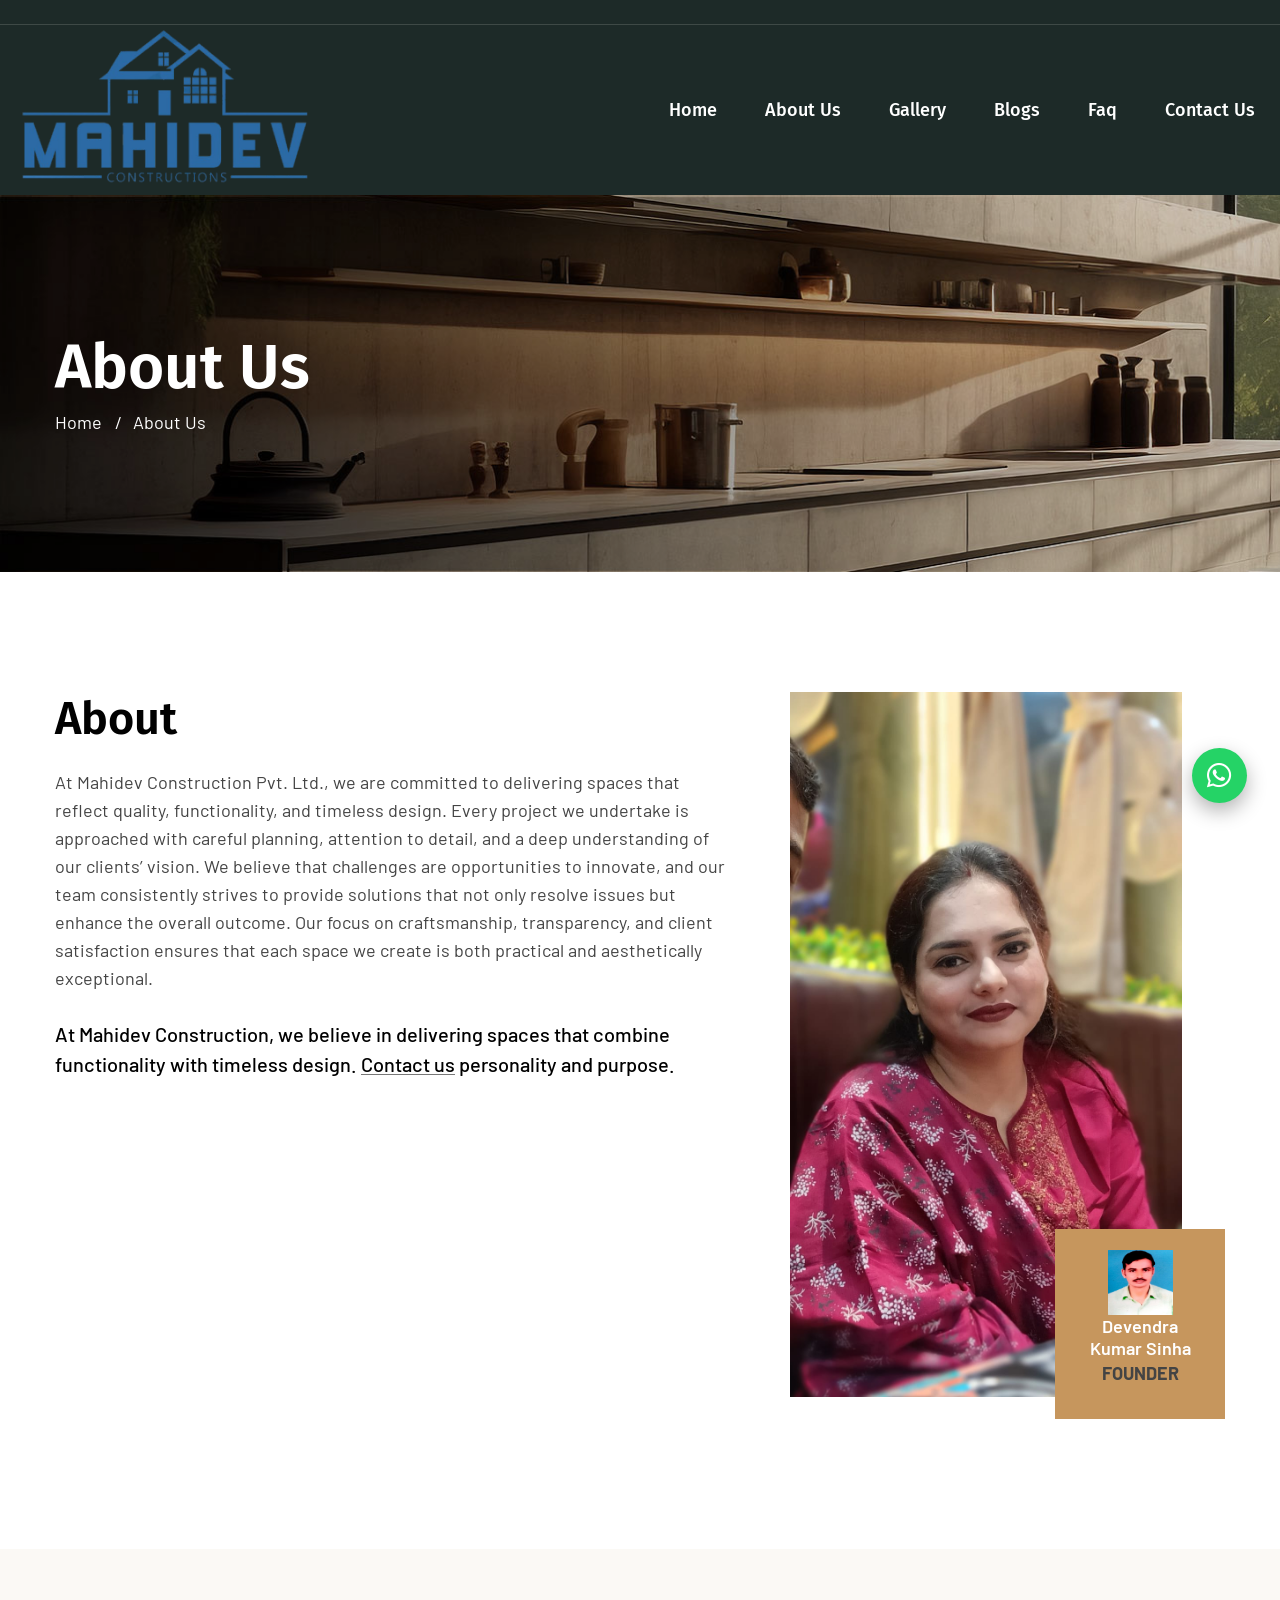
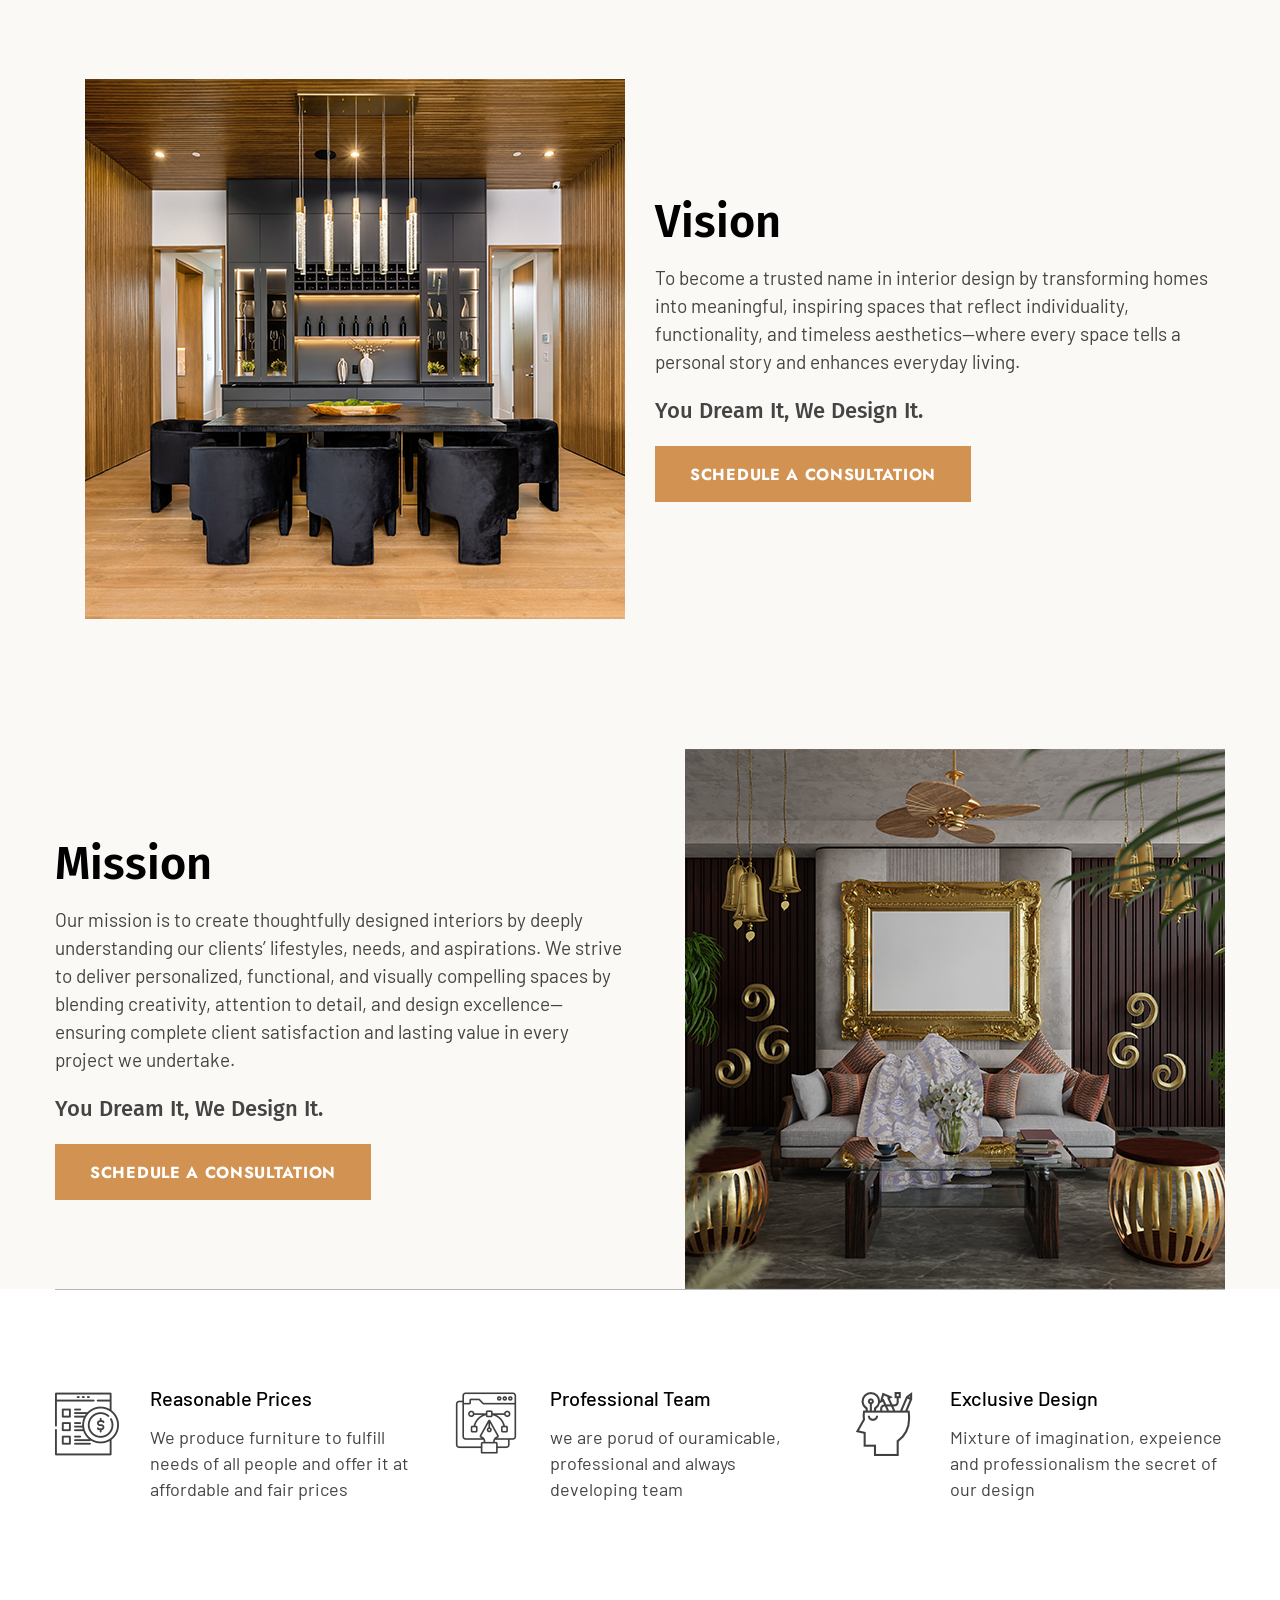
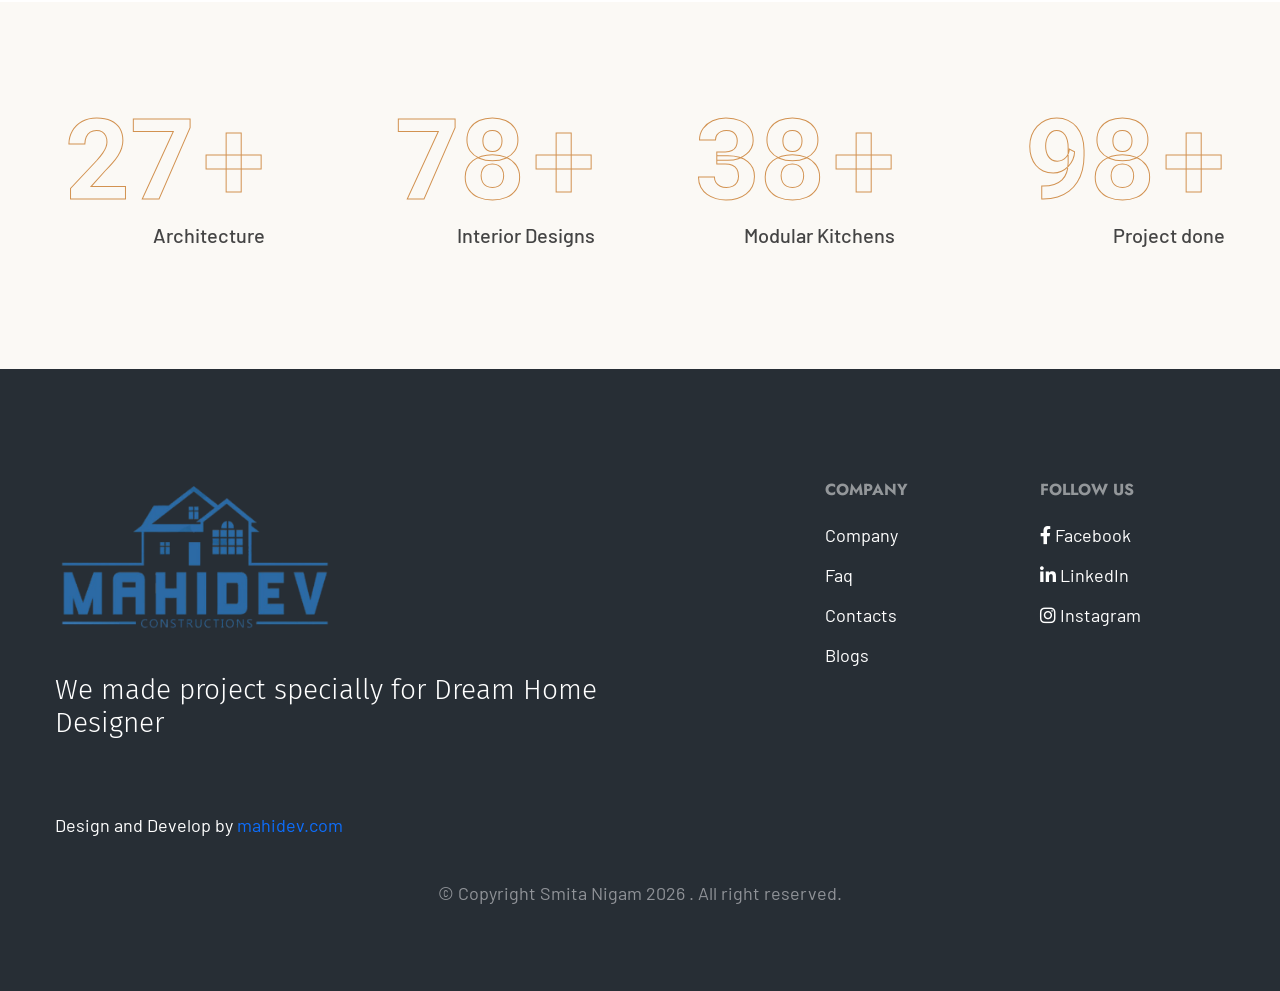
==== commit dd5dffb1: "codepush" ====
--- a/about.html
+++ b/about.html
@@ -2,40 +2,51 @@
 <html lang="en">
 
 <head>
-<meta charset="utf-8">
-<meta http-equiv="X-UA-Compatible" content="IE=edge">
-<meta name="viewport" content="width=device-width, initial-scale=1.0, maximum-scale=1.0, user-scalable=0">
-
-<title>About Smita</title>
-
-<!-- Fav Icon -->
-<link rel="icon" href="assets/images/Smita FavIcon.png" type="image/x-icon">
-
-<!-- Google Fonts -->
-<link href="https://fonts.googleapis.com/css2?family=Jost:ital,wght@0,100;0,200;0,300;0,400;0,500;0,600;0,700;0,800;0,900;1,100;1,200;1,300;1,400;1,500;1,600;1,700;1,800;1,900&amp;display=swap" rel="stylesheet">
-<link href="https://fonts.googleapis.com/css2?family=Fira+Sans:ital,wght@0,100;0,200;0,300;0,400;0,500;0,600;0,700;0,800;0,900;1,100;1,200;1,300;1,400;1,500;1,600;1,700;1,800;1,900&amp;display=swap" rel="stylesheet">
-<link href="https://fonts.googleapis.com/css2?family=Barlow:ital,wght@0,100;0,200;0,300;0,400;0,500;0,600;0,700;0,800;0,900;1,100;1,200;1,300;1,400;1,500;1,600;1,700;1,800;1,900&amp;display=swap" rel="stylesheet">
-<link href="https://fonts.googleapis.com/css2?family=Roboto:ital,wght@0,100;0,300;0,400;0,500;0,700;0,900;1,100;1,300;1,400;1,500;1,700;1,900&amp;display=swap" rel="stylesheet">
-<link href="https://fonts.googleapis.com/css2?family=Cormorant+Garamond:ital,wght@0,300;0,400;0,500;0,600;0,700;1,300;1,400;1,500;1,600;1,700&amp;display=swap" rel="stylesheet">
-
-<!-- Stylesheets -->
-<link href="assets/css/font-awesome-all.css" rel="stylesheet">
-<link href="assets/css/flaticon.css" rel="stylesheet">
-<link href="assets/css/owl.css" rel="stylesheet">
-<link href="assets/css/bootstrap.css" rel="stylesheet">
-<link href="assets/css/jquery.fancybox.min.css" rel="stylesheet">
-<link href="assets/css/animate.css" rel="stylesheet">
-<link href="assets/css/nice-select.css" rel="stylesheet">
-<link href="assets/css/odometer.css" rel="stylesheet">
-<link href="assets/css/elpath.css" rel="stylesheet">
-<link href="assets/css/color.css" id="jssDefault" rel="stylesheet">
-<link href="assets/css/style.css" rel="stylesheet">
-<link href="assets/css/responsive.css" rel="stylesheet">
+    <meta charset="utf-8">
+    <meta http-equiv="X-UA-Compatible" content="IE=edge">
+    <meta name="viewport" content="width=device-width, initial-scale=1.0, maximum-scale=1.0, user-scalable=0">
+
+    <title>About Mahidev</title>
+
+    <!-- Fav Icon -->
+    <link rel="icon" href="assets/images/Smita FavIcon.png" type="image/x-icon">
+
+    <!-- Google Fonts -->
+    <link
+        href="https://fonts.googleapis.com/css2?family=Jost:ital,wght@0,100;0,200;0,300;0,400;0,500;0,600;0,700;0,800;0,900;1,100;1,200;1,300;1,400;1,500;1,600;1,700;1,800;1,900&amp;display=swap"
+        rel="stylesheet">
+    <link
+        href="https://fonts.googleapis.com/css2?family=Fira+Sans:ital,wght@0,100;0,200;0,300;0,400;0,500;0,600;0,700;0,800;0,900;1,100;1,200;1,300;1,400;1,500;1,600;1,700;1,800;1,900&amp;display=swap"
+        rel="stylesheet">
+    <link
+        href="https://fonts.googleapis.com/css2?family=Barlow:ital,wght@0,100;0,200;0,300;0,400;0,500;0,600;0,700;0,800;0,900;1,100;1,200;1,300;1,400;1,500;1,600;1,700;1,800;1,900&amp;display=swap"
+        rel="stylesheet">
+    <link
+        href="https://fonts.googleapis.com/css2?family=Roboto:ital,wght@0,100;0,300;0,400;0,500;0,700;0,900;1,100;1,300;1,400;1,500;1,700;1,900&amp;display=swap"
+        rel="stylesheet">
+    <link
+        href="https://fonts.googleapis.com/css2?family=Cormorant+Garamond:ital,wght@0,300;0,400;0,500;0,600;0,700;1,300;1,400;1,500;1,600;1,700&amp;display=swap"
+        rel="stylesheet">
+
+    <!-- Stylesheets -->
+    <link href="assets/css/font-awesome-all.css" rel="stylesheet">
+    <link href="assets/css/flaticon.css" rel="stylesheet">
+    <link href="assets/css/owl.css" rel="stylesheet">
+    <link href="assets/css/bootstrap.css" rel="stylesheet">
+    <link href="assets/css/jquery.fancybox.min.css" rel="stylesheet">
+    <link href="assets/css/animate.css" rel="stylesheet">
+    <link href="assets/css/nice-select.css" rel="stylesheet">
+    <link href="assets/css/odometer.css" rel="stylesheet">
+    <link href="assets/css/elpath.css" rel="stylesheet">
+    <link href="assets/css/color.css" id="jssDefault" rel="stylesheet">
+    <link href="assets/css/style.css" rel="stylesheet">
+    <link href="assets/css/responsive.css" rel="stylesheet">
 
 </head>
 
 
 <!-- page wrapper -->
+
 <body>
 
     <div class="boxed_wrapper">
@@ -46,7 +57,8 @@
         <div id="search-popup" class="search-popup">
             <div class="popup-inner">
                 <div class="upper-box">
-                    <figure class="logo-box"><a href="index.html"><img src="assets/images/smita-logo.png" alt=""></a></figure>
+                    <figure class="logo-box"><a href="index.html"><img src="assets/images/smita-logo.png" alt=""></a>
+                    </figure>
                     <div class="close-search"><span class="fas fa-times"></span></div>
                 </div>
                 <div class="overlay-layer"></div>
@@ -55,7 +67,8 @@
                         <form method="post" action="https://azim.hostlin.com/Kitchnox/index.html">
                             <div class="form-group">
                                 <fieldset>
-                                    <input type="search" class="form-control" name="search-input" value="" placeholder="Type your keyword and hit" required >
+                                    <input type="search" class="form-control" name="search-input" value=""
+                                        placeholder="Type your keyword and hit" required>
                                     <button type="submit"><img src="assets/images/icons/smita-logo.png" alt=""></button>
                                 </fieldset>
                             </div>
@@ -66,7 +79,7 @@
         </div>
 
 
-  <!-- sidebar cart item -->
+        <!-- sidebar cart item -->
         <div class="xs-sidebar-group info-group info-sidebar">
             <div class="xs-overlay xs-bg-black"></div>
             <div class="xs-sidebar-widget">
@@ -82,22 +95,37 @@
                                 </div>
                                 <div class="text">
                                     <h3>We Are an Interior Design Studio</h3>
-                                    <p>Our experienced team delivers creative interior solutions for both residential and commercial spaces. With years of expertise in the industry, we craft environments that combine functionality, elegance, and timeless design.</p>
+                                    <p>Our experienced team delivers creative interior solutions for both residential
+                                        and commercial spaces. With years of expertise in the industry, we craft
+                                        environments that combine functionality, elegance, and timeless design.</p>
                                 </div>
                                 <div class="info-box">
                                     <h3>Conatct Us</h3>
                                     <ul class="info clearfix">
-                                        <li><div class="icon"><img src="assets/images/icons/icon-5.png" alt=""></div>C-12/5 Sector 85 Noida</li>
-                                        <li><div class="icon"><img src="assets/images/icons/icon-6.png" alt=""></div><a href="mailto:Vinyasa.studio3@gmail.com">Vinyasa.studio3@gmail.com</a></li>
-                                        <li><div class="icon"><img src="assets/images/icons/icon-7.png" alt=""></div><a href="tel:7982278623">(+91) 7982278623</a></li>
-                                        <li><div class="icon"><img src="assets/images/icons/icon-8.png" alt=""></div>Working Hrs : 9.30am to 6.30pm</li>
+                                        <li>
+                                            <div class="icon"><img src="assets/images/icons/icon-5.png" alt=""></div>
+                                            C-12/5 Sector 85 Noida
+                                        </li>
+                                        <li>
+                                            <div class="icon"><img src="assets/images/icons/icon-6.png" alt=""></div><a
+                                                href="mailto:Vinyasa.studio3@gmail.com">Vinyasa.studio3@gmail.com</a>
+                                        </li>
+                                        <li>
+                                            <div class="icon"><img src="assets/images/icons/icon-7.png" alt=""></div><a
+                                                href="tel:7982278623">(+91) 7982278623</a>
+                                        </li>
+                                        <li>
+                                            <div class="icon"><img src="assets/images/icons/icon-8.png" alt=""></div>
+                                            Working Hrs : 9.30am to 6.30pm
+                                        </li>
                                     </ul>
                                 </div>
                                 <div class="subscribe-inner">
                                     <h3>Newsletter Subscription</h3>
                                     <form action="https://azim.hostlin.com/Kitchnox/contact.html" method="post">
                                         <div class="form-group">
-                                            <input type="email" name="email" placeholder="Enter Email Address" required="">
+                                            <input type="email" name="email" placeholder="Enter Email Address"
+                                                required="">
                                             <button type="submit" class="theme-btn"><span>subscribe now</span></button>
                                         </div>
                                     </form>
@@ -112,7 +140,7 @@
 
 
         <!-- main header -->
-       <header class="main-header">
+        <header class="main-header">
             <div class="header-top">
                 <div class="inner-container">
                     <div class="top-inner">
@@ -123,7 +151,8 @@
             <div class="header-lower">
                 <div class="inner-container">
                     <div class="outer-box">
-                        <figure class="logo-box"><a href="index.html"><img src="assets/images/smita-logo.png" alt=""></a></figure>
+                        <figure class="logo-box"><a href="index.html"><img src="assets/images/smita-logo.png"
+                                    alt=""></a></figure>
                         <div class="menu-area">
                             <!--Mobile Navigation Toggler-->
                             <div class="mobile-nav-toggler">
@@ -135,18 +164,18 @@
                                 <div class="collapse navbar-collapse show clearfix" id="navbarSupportedContent">
                                     <ul class="navigation clearfix">
                                         <li class="current dropdown"><a href="index.html">Home</a>
-                                        </li>  
-                                          <li><a href="about.html">About Us</a></li>
-                                          <li><a href="gallery.html">Gallery</a></li>
-                        
+                                        </li>
+                                        <li><a href="about.html">About Us</a></li>
+                                        <li><a href="gallery.html">Gallery</a></li>
+
                                         <li class="dropdown"><a href="blog.html">Blogs</a>
-                                           
+
                                         </li>
-                                         <li class="dropdown"><a href="faq.html">Faq</a>
-                                         
-                                        </li>  
-                                    
-                                        <li><a href="contact.html">Contact Us</a></li> 
+                                        <li class="dropdown"><a href="faq.html">Faq</a>
+
+                                        </li>
+
+                                        <li><a href="contact.html">Contact Us</a></li>
                                     </ul>
                                 </div>
                             </nav>
@@ -159,11 +188,12 @@
             <div class="sticky-header">
                 <div class="inner-container">
                     <div class="outer-box">
-                        <figure class="logo-box"><a href="index.html"><img src="assets/images/smita-logo.png" alt=""></a></figure>
+                        <figure class="logo-box"><a href="index.html"><img src="assets/images/smita-logo.png"
+                                    alt=""></a></figure>
                         <div class="menu-area">
                             <nav class="main-menu clearfix">
                             </nav>
-                      </div>
+                        </div>
                     </div>
                 </div>
             </div>
@@ -171,14 +201,16 @@
         <!-- main-header end -->
 
 
-    <!-- Mobile Menu  -->
+        <!-- Mobile Menu  -->
         <div class="mobile-menu">
             <div class="menu-backdrop"></div>
             <div class="close-btn"><i class="fas fa-times"></i></div>
-            
+
             <nav class="menu-box">
-                <div class="nav-logo"><a href="index.html"><img src="assets/images/smita-logo.png" alt="" title=""></a></div>
-                <div class="menu-outer"><!--Here Menu Will Come Automatically Via Javascript / Same Menu as in Header--></div>
+                <div class="nav-logo"><a href="index.html"><img src="assets/images/smita-logo.png" alt="" title=""></a>
+                </div>
+                <div class="menu-outer"><!--Here Menu Will Come Automatically Via Javascript / Same Menu as in Header-->
+                </div>
                 <div class="contact-info">
                     <h4>Contact Info</h4>
                     <ul>
@@ -188,8 +220,8 @@
                     </ul>
                 </div>
                 <div class="social-links">
-                  
-              </div>
+
+                </div>
             </nav>
         </div>
         <!-- End Mobile Menu -->
@@ -220,13 +252,22 @@
                         <div class="content_block_three">
                             <div class="content-box">
                                 <div class="sec-title mb_40">
-                                   
+
                                     <h2>About</h2>
-                                    <p>Smita Nigam is a distinguished interior designer renowned for her innovative and personalized approach to home design. 
-                          We design ethos centers on understanding her clients' unique lifestyles and preferences, ensuring that each space she crafts is both aesthetically   pleasing and functional. Her portfolio includes a diverse range of projects, from modern minimalist apartments to luxurious traditional homes, each reflecting her versatility and keen eye for detail. Our dedication to excellence and client satisfaction has solidified her reputation as a leading figure in the interior design industry.</p>
-                                    <h4>Since childhood I have been passionate about decorating and interiors . I am constantly fascinated by how spaces could be transformed to reflect <a href="contact.html">Contact us</a> personality and purpose.</h4>
-                                </div>
-                              <!--   <div class="inner-box">
+                                    <p>At Mahidev Construction Pvt. Ltd., we are committed to delivering spaces that
+                                        reflect quality, functionality, and timeless design. Every project we undertake
+                                        is approached with careful planning, attention to detail, and a deep
+                                        understanding of our clients’ vision.
+                                        We believe that challenges are opportunities to innovate, and our team
+                                        consistently strives to provide solutions that not only resolve issues but
+                                        enhance the overall outcome. Our focus on craftsmanship, transparency, and
+                                        client satisfaction ensures that each space we create is both practical and
+                                        aesthetically exceptional.</p>
+                                    <h4>At Mahidev Construction, we believe in delivering spaces that combine
+                                        functionality with timeless design. <a href="contact.html">Contact us</a>
+                                        personality and purpose.</h4>
+                                </div>
+                                <!--   <div class="inner-box">
                                     <div class="row clearfix">
                                         <div class="col-lg-6 col-md-6 col-sm-12 single-column">
                                             <div class="single-item">
@@ -247,12 +288,14 @@
                     </div>
                     <div class="col-lg-5 col-md-12 col-sm-12 image-column">
                         <div class="image-box ml_35">
-                            <figure class="image"><img src="assets/images/resource/about-image-smita-website.jpeg" alt=""></figure>
+                            <figure class="image"><img src="assets/images/resource/about-image-smita-website.png"
+                                    alt=""></figure>
                             <div class="experience-box p_absolute r_0 b_0">
-    <img src="assets/images/resource/Smita-Nigam-4-65x65.png" alt="12 Years Experience" class="experience-img">
-    <h5>Smita Nigam</h5>
-<p><strong>FOUNDER</strong></p>
-</div>
+                                <img src="assets/images/resource/testimonial-1.png" alt="12 Years Experience"
+                                    class="experience-img">
+                                <h5>Devendra Kumar Sinha</h5>
+                                <p><strong>FOUNDER</strong></p>
+                            </div>
                         </div>
                     </div>
                 </div>
@@ -261,46 +304,54 @@
         <!-- about-style-six end -->
 
 
-     <!-- consulting-section -->
+        <!-- consulting-section -->
         <section class="consulting-section bg-color-1 pt_130">
             <div class="auto-container">
                 <div class="row align-items-center">
-              <div class="col-lg-6 col-md-12 col-sm-12 image-column">
+                    <div class="col-lg-6 col-md-12 col-sm-12 image-column">
                         <div class="image-box ml_30">
-                            <figure class="image image-hov-two"><img src="assets/images/resource/About us Vision.png" alt=""></figure>
+                            <figure class="image image-hov-two"><img src="assets/images/resource/About us Vision.png"
+                                    alt=""></figure>
                         </div>
                     </div>
 
                     <div class="col-lg-6 col-md-12 col-sm-12 content-column">
                         <div class="content-box">
                             <h2> Vision</h2>
-                            <p>To become a trusted name in interior design by transforming homes into meaningful, inspiring spaces that reflect individuality, functionality, and timeless aesthetics—where every space tells a personal story and enhances everyday living.</p>
+                            <p>To become a trusted name in interior design by transforming homes into meaningful,
+                                inspiring spaces that reflect individuality, functionality, and timeless
+                                aesthetics—where every space tells a personal story and enhances everyday living.</p>
                             <h3>You Dream It, We Design It.</h3>
                             <a href="index-2.html" class="theme-btn">schedule a consultation</a>
                         </div>
                     </div>
-                  
+
                 </div>
             </div>
         </section>
         <!-- consulting-section end -->
 
 
-       <!-- consulting-section -->
+        <!-- consulting-section -->
         <section class="consulting-section bg-color-1 pt_130">
             <div class="auto-container">
                 <div class="row align-items-center">
                     <div class="col-lg-6 col-md-12 col-sm-12 content-column">
                         <div class="content-box">
                             <h2> Mission</h2>
-                            <p>Our mission is to create thoughtfully designed interiors by deeply understanding our clients’ lifestyles, needs, and aspirations. We strive to deliver personalized, functional, and visually compelling spaces by blending creativity, attention to detail, and design excellence—ensuring complete client satisfaction and lasting value in every project we undertake.</p>
+                            <p>Our mission is to create thoughtfully designed interiors by deeply understanding our
+                                clients’ lifestyles, needs, and aspirations. We strive to deliver personalized,
+                                functional, and visually compelling spaces by blending creativity, attention to detail,
+                                and design excellence—ensuring complete client satisfaction and lasting value in every
+                                project we undertake.</p>
                             <h3>You Dream It, We Design It.</h3>
                             <a href="index-2.html" class="theme-btn">schedule a consultation</a>
                         </div>
                     </div>
                     <div class="col-lg-6 col-md-12 col-sm-12 image-column">
                         <div class="image-box ml_30">
-                            <figure class="image image-hov-two"><img src="assets/images/resource/About us Mission.png" alt=""></figure>
+                            <figure class="image image-hov-two"><img src="assets/images/resource/About us Mission.png"
+                                    alt=""></figure>
                         </div>
                     </div>
                 </div>
@@ -319,7 +370,8 @@
                                 <div class="inner-box">
                                     <div class="icon-box"><img src="assets/images/icons/icon-31.png" alt=""></div>
                                     <h4>Reasonable Prices</h4>
-                                    <p>We produce furniture to fulfill needs of all people and offer it at affordable and fair prices</p>
+                                    <p>We produce furniture to fulfill needs of all people and offer it at affordable
+                                        and fair prices</p>
                                 </div>
                             </div>
                         </div>
@@ -337,7 +389,8 @@
                                 <div class="inner-box">
                                     <div class="icon-box"><img src="assets/images/icons/icon-33.png" alt=""></div>
                                     <h4>Exclusive Design</h4>
-                                    <p>Mixture of imagination, expeience and professionalism the secret of our design</p>
+                                    <p>Mixture of imagination, expeience and professionalism the secret of our design
+                                    </p>
                                 </div>
                             </div>
                         </div>
@@ -348,7 +401,7 @@
         <!-- chooseus-section end -->
 
 
-      
+
 
 
         <!-- funfact-section -->
@@ -402,7 +455,7 @@
 
 
         <!-- video-section -->
-      <!--   <section class="video-section">
+        <!--   <section class="video-section">
             <div class="bg-layer" style="background-image: url(assets/images/background/video-bg.jpg);"></div>
             <div class="outer-container">
                 <div class="row align-items-center">
@@ -434,23 +487,25 @@
 
 
 
-            <!-- main-footer -->
- 
+        <!-- main-footer -->
+
         <!-- main-footer -->
         <footer class="main-footer">
             <div class="auto-container">
                 <div class="row clearfix">
                     <div class="col-lg-6 col-md-12 col-sm-12 footer-column">
                         <div class="logo-widget footer-widget mt_5">
-                            <figure class="footer-logo"><a href="index.html"><img src="assets/images/smita-logo.png" alt=""></a></figure>
-                            <h3>We made project specially for  Dream Home Designer</h3>
+                            <figure class="footer-logo"><a href="index.html"><img src="assets/images/smita-logo.png"
+                                        alt=""></a></figure>
+                            <h3>We made project specially for Dream Home Designer</h3>
                             <ul class="info-list">
-                                                        <p class="design-devlope">
-    Design and Develop by 
-    <a href="https://www.infinititechsolution.com/" target="_blank" rel="noopener noreferrer">
-        Infinititechsolution.com
-    </a>
-</p>
+                                <p class="design-devlope">
+                                    Design and Develop by
+                                    <a href="https://ranjeetda.github.io/Mahidev/" target="_blank"
+                                        rel="noopener noreferrer">
+                                        mahidev.com
+                                    </a>
+                                </p>
                             </ul>
                         </div>
                     </div>
@@ -475,35 +530,38 @@
                                         <div class="widget-title">
                                             <span>Follow Us</span>
                                         </div>
-                                       <ul class="links-list social-with-text">
-        <li>
-        <a href="https://www.facebook.com/share/1H3iHfRF7N/?mibextid=wwXIfr" target="_blank">
-        <i class="fab fa-facebook-f"></i>
-         <span>Facebook</span>
-         </a>
-      </li>
-      <li>
-    <a href="https://www.linkedin.com/in/smita-nigam-b3a52080 " target="_blank">
-      <i class="fab fa-linkedin-in"></i>
-      <span>LinkedIn</span>
-    </a>
-    </li>
-     <li>
-      <a href="https://www.instagram.com/smitadreamhomedesigner/" target="_blank">
-      <i class="fab fa-instagram"></i>
-      <span>Instagram</span>
-    </a>
-  </li>
-    </ul>
+                                        <ul class="links-list social-with-text">
+                                            <li>
+                                                <a href="https://www.facebook.com/share/1AhGusX8jK/" target="_blank">
+                                                    <i class="fab fa-facebook-f"></i>
+                                                    <span>Facebook</span>
+                                                </a>
+                                            </li>
+                                            <li>
+                                                <a href="https://www.linkedin.com/in/raj-sinha-05891a17b"
+                                                    target="_blank">
+                                                    <i class="fab fa-linkedin-in"></i>
+                                                    <span>LinkedIn</span>
+                                                </a>
+                                            </li>
+                                            <li>
+                                                <a href="https://www.instagram.com/rajsinha307" target="_blank">
+                                                    <i class="fab fa-instagram"></i>
+                                                    <span>Instagram</span>
+                                                </a>
+                                            </li>
+                                        </ul>
                                     </div>
                                 </div>
                             </div>
- 
-                        </div>
-                    </div>
-                </div>
-            </div>
-             <div class="text-center copyright mt_40"><p>&copy; Copyright  <a href="index.html">Smita Nigam</a> 2026 . All right reserved.</p></div>
+
+                        </div>
+                    </div>
+                </div>
+            </div>
+            <div class="text-center copyright mt_40">
+                <p>&copy; Copyright <a href="index.html">Smita Nigam</a> 2026 . All right reserved.</p>
+            </div>
         </footer>
         <!-- main-footer end -->
 
@@ -514,16 +572,14 @@
                 <path d="M50,1 a49,49 0 0,1 0,98 a49,49 0 0,1 0,-98" />
             </svg>
         </div>
-        
+
     </div>
 
-    
-
-    <a href="https://wa.me/919953593255" 
-   class="whatsapp-float" 
-   target="_blank">
-   <i class="fab fa-whatsapp"></i>
-</a>
+
+
+    <a href="https://wa.me/917070276969" class="whatsapp-float" target="_blank">
+        <i class="fab fa-whatsapp"></i>
+    </a>
 
 
 
@@ -545,4 +601,4 @@
 
 </body><!-- End of .page_wrapper -->
 
-</html>
+</html>
